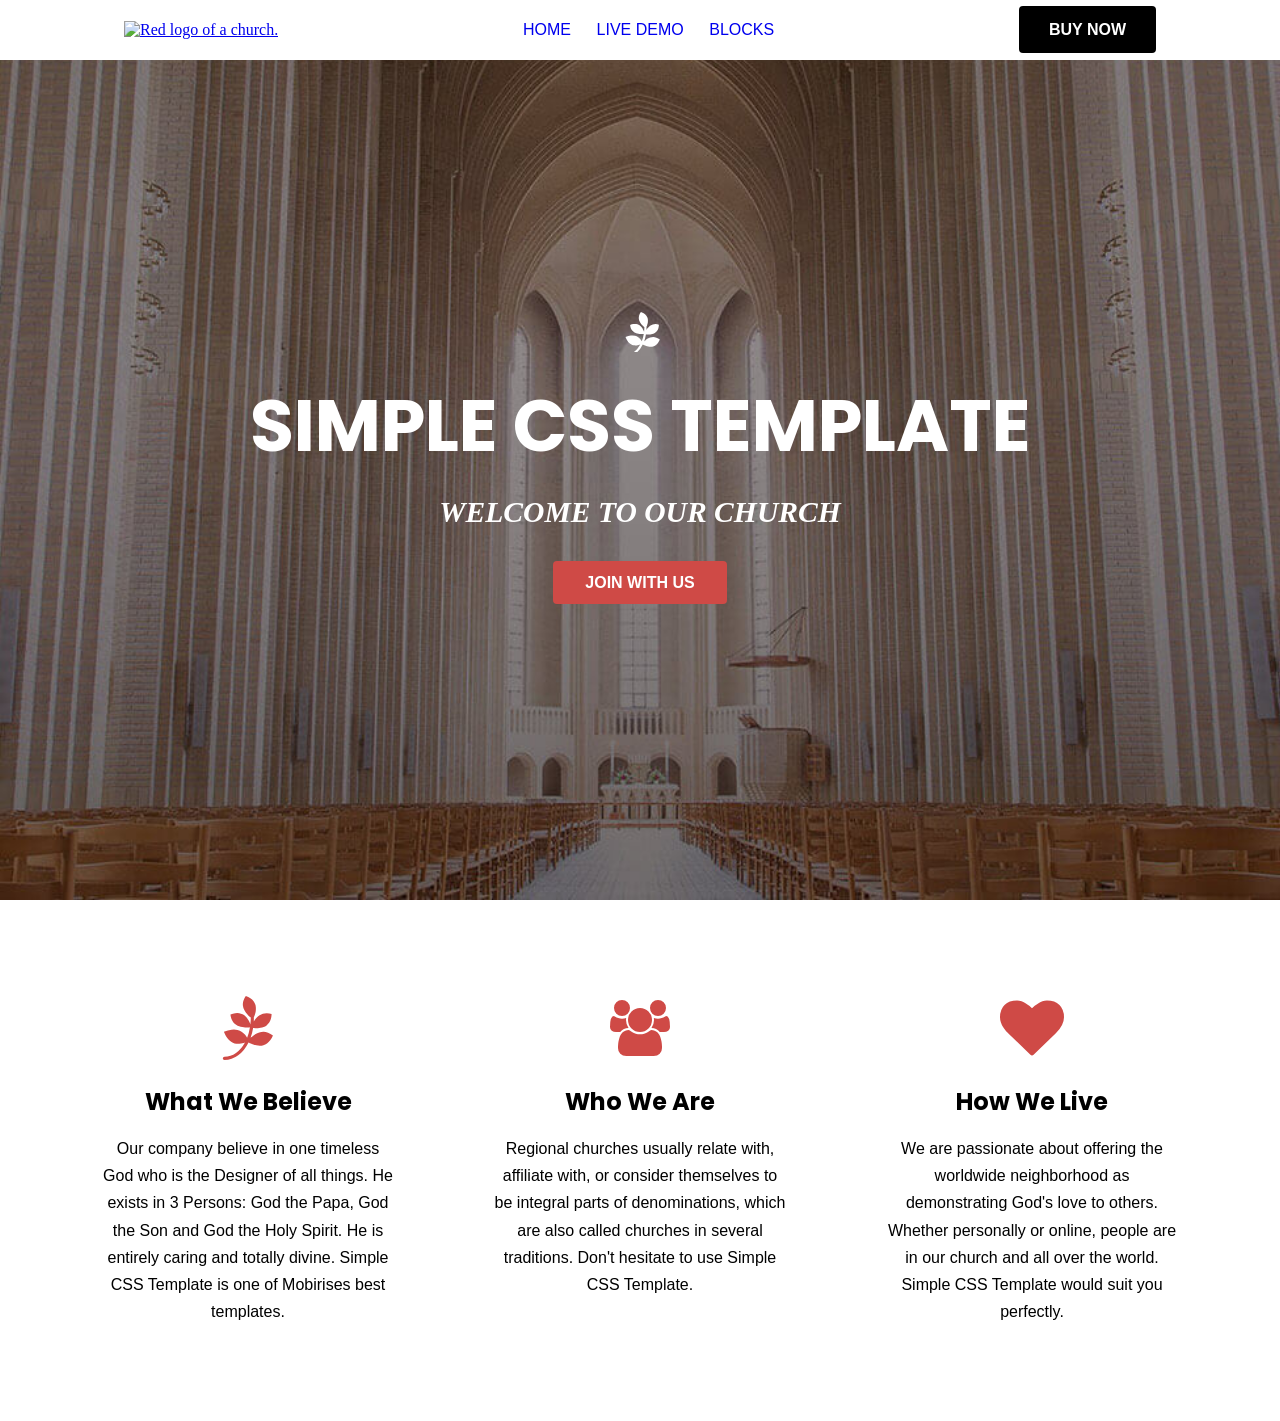
==== index.html @ 2fdd4c55 "Changed About section responsiveness" ====
<!DOCTYPE html>
<html lang="en">

<head>
    <meta charset="UTF-8">
    <meta name="viewport" content="width=device-width, initial-scale=1.0">
    <title>Simple CSS Church Template - Church AMP</title>
    <link rel="stylesheet" href="Church.css">
    <link
        href="https://fonts.googleapis.com/css2?family=Source+Sans+3:wght@400;600;700&family=Poppins:wght@400;500;600;700;800;900&display=swap"
        rel="stylesheet">
    <link
        href="https://fonts.googleapis.com/css2?family=Google+Sans+Flex:opsz,wght@6..144,1..1000&family=Poppins:ital,wght@0,100;0,200;0,300;0,400;0,500;0,600;0,700;0,800;0,900;1,100;1,200;1,300;1,400;1,500;1,600;1,700;1,800;1,900&display=swap"
        rel="stylesheet">
    <link
        href="https://fonts.googleapis.com/css2?family=Google+Sans+Flex:opsz,wght@6..144,1..1000&family=Poppins:ital,wght@0,100;0,200;0,300;0,400;0,500;0,600;0,700;0,800;0,900;1,100;1,200;1,300;1,400;1,500;1,600;1,700;1,800;1,900&family=Source+Sans+3:ital,wght@0,200..900;1,200..900&display=swap"
        rel="stylesheet">
</head>

<body>
    <header class="navbar">
        <nav class="nav">
            <div class="menu-container container">
                <a href="#">
                    <img src="./Assets/logo.png" alt="Red logo of a church." width="60">
                </a>
            </div>
            <ul>
                <li><a href="#">HOME</a></li>
                <li><a href="#">LIVE DEMO</a></li>
                <li><a href="#">BLOCKS</a></li>
            </ul>
            <div class="button">
                <a class="navbtn" href="#">Buy Now</a>
            </div>
        </nav>
    </header>

    <main>
        <!-- This is the hero section -->
         <section class="hero-section">
            <div class="hero">
                <svg class="church-icon" xmlns="http://www.w3.org/2000/svg" viewBox="0 0 1600 1600">
                    <path
                        d="M1594 1103q-32 80-76 138t-91 88.5-99 46.5-101.5 14.5-96.5-8.5-86.5-22-69.5-27.5-46-22.5l-17-10q-113 228-289.5 359.5t-384.5 132.5q-19 0-32-13t-13-32 13-31.5 32-12.5q173-1 322.5-107.5t251.5-294.5q-36 14-72 23t-83 13-91-2.5-93-28.5-92-59-84.5-100-74.5-146q114-47 214-57t167.5 7.5 124.5 56.5 88.5 77 56.5 82q53-131 79-291-7 1-18 2.5t-46.5 2.5-69.5-.5-81.5-10-88.5-23-84-42.5-75-65-54.5-94.5-28.5-127.5q70-28 133.5-36.5t112.5 1 92 30 73.5 50 56 61 42 63 27.5 56 16 39.5l4 16q12-122 12-195-8-6-21.5-16t-49-44.5-63.5-71.5-54-93-33-112.5 12-127 70-138.5q73 25 127.5 61.5t84.5 76.5 48 85 20.5 89-.5 85.5-13 76.5-19 62-17 42l-7 15q1 4 1 50t-1 72q3-7 10-18.5t30.5-43 50.5-58 71-55.5 91.5-44.5 112-14.5 132.5 24q-2 78-21.5 141.5t-50 104.5-69.5 71.5-81.5 45.5-84.5 24-80 9.5-67.5-1-46.5-4.5l-17-3q-23 147-73 283 6-7 18-18.5t49.5-41 77.5-52.5 99.5-42 117.5-20 129 23.5 137 77.5z">
                    </path>
                </svg>

                <h1>SIMPLE CSS TEMPLATE</h1>
                <h2><i>WELCOME TO OUR CHURCH</i></h2>

                <div class="button">
                    <a class="herobtn" href="#">JOIN WITH US</a>
                </div>
            </div>
        </section> 
        <!-- This is the end of the hero section -->
         
        <!-- This is the about section -->
         <section class="about-section">
            <div class="about">
                <div class="card-box">
                    <div class="iconfont-wrapper">
                        <span class="amp-iconfont fa fa-heart">
                            <svg width="100%" height="100%" viewBox="0 0 1792 1792" xmlns="http://www.w3.org/2000/svg"
                                fill="currentColor">
                                <path
                                    d="M1594 1103q-32 80-76 138t-91 88.5-99 46.5-101.5 14.5-96.5-8.5-86.5-22-69.5-27.5-46-22.5l-17-10q-113 228-289.5 359.5t-384.5 132.5q-19 0-32-13t-13-32 13-31.5 32-12.5q173-1 322.5-107.5t251.5-294.5q-36 14-72 23t-83 13-91-2.5-93-28.5-92-59-84.5-100-74.5-146q114-47 214-57t167.5 7.5 124.5 56.5 88.5 77 56.5 82q53-131 79-291-7 1-18 2.5t-46.5 2.5-69.5-.5-81.5-10-88.5-23-84-42.5-75-65-54.5-94.5-28.5-127.5q70-28 133.5-36.5t112.5 1 92 30 73.5 50 56 61 42 63 27.5 56 16 39.5l4 16q12-122 12-195-8-6-21.5-16t-49-44.5-63.5-71.5-54-93-33-112.5 12-127 70-138.5q73 25 127.5 61.5t84.5 76.5 48 85 20.5 89-.5 85.5-13 76.5-19 62-17 42l-7 15q1 4 1 50t-1 72q3-7 10-18.5t30.5-43 50.5-58 71-55.5 91.5-44.5 112-14.5 132.5 24q-2 78-21.5 141.5t-50 104.5-69.5 71.5-81.5 45.5-84.5 24-80 9.5-67.5-1-46.5-4.5l-17-3q-23 147-73 283 6-7 18-18.5t49.5-41 77.5-52.5 99.5-42 117.5-20 129 23.5 137 77.5z">
                                </path>
                            </svg>
                        </span>
                    </div>
                    <h4 class="card-title custom-h3">What We Believe</h4>
                    <p class="card-text mbr-pb-5 mbr-text mbr-fonts-style display-7">Our company believe in one timeless
                        God who is the Designer of all things. He exists in 3 Persons: God the Papa, God the Son and God
                        the Holy Spirit. He is entirely caring and totally divine. Simple CSS Template is one of
                        Mobirises best templates.</p>
                </div>

                <div class="card mbr-col-sm-12 tbl-row align-center">
                    <div class="card-wrapper mbr-flex">
                        <div class="card-box">
                            <div class="iconfont-wrapper">
                                <span class="amp-iconfont fa fa-group"><svg width="100%" height="100%"
                                        viewBox="0 0 2048 1792" xmlns="http://www.w3.org/2000/svg" fill="currentColor">
                                        <path
                                            d="M657 896q-162 5-265 128h-134q-82 0-138-40.5t-56-118.5q0-353 124-353 6 0 43.5 21t97.5 42.5 119 21.5q67 0 133-23-5 37-5 66 0 139 81 256zm1071 637q0 120-73 189.5t-194 69.5h-874q-121 0-194-69.5t-73-189.5q0-53 3.5-103.5t14-109 26.5-108.5 43-97.5 62-81 85.5-53.5 111.5-20q10 0 43 21.5t73 48 107 48 135 21.5 135-21.5 107-48 73-48 43-21.5q61 0 111.5 20t85.5 53.5 62 81 43 97.5 26.5 108.5 14 109 3.5 103.5zm-1024-1277q0 106-75 181t-181 75-181-75-75-181 75-181 181-75 181 75 75 181zm704 384q0 159-112.5 271.5t-271.5 112.5-271.5-112.5-112.5-271.5 112.5-271.5 271.5-112.5 271.5 112.5 112.5 271.5zm576 225q0 78-56 118.5t-138 40.5h-134q-103-123-265-128 81-117 81-256 0-29-5-66 66 23 133 23 59 0 119-21.5t97.5-42.5 43.5-21q124 0 124 353zm-128-609q0 106-75 181t-181 75-181-75-75-181 75-181 181-75 181 75 75 181z">
                                        </path>
                                    </svg></span>
                            </div>
                            <h4 class="card-title custom-h3">Who We Are</h4>
                            <p class="card-text mbr-pb-5 mbr-text mbr-fonts-style display-7">Regional churches usually
                                relate with, affiliate with, or consider themselves to be integral parts of
                                denominations, which are also called churches in several traditions. Don't hesitate to
                                use Simple CSS Template.</p>
                        </div>
                    </div>
                </div>

                <div class="mbr-col-sm-12 mbr-col-md-6 mbr-col-lg-4">
                    <div class="card mbr-col-sm-12 tbl-row align-center">
                        <div class="card-wrapper mbr-flex">
                            <div class="card-box">
                                <div class="iconfont-wrapper">
                                    <span class="amp-iconfont fa fa-heart"><svg width="100%" height="100%"
                                            viewBox="0 0 1792 1792" xmlns="http://www.w3.org/2000/svg"
                                            fill="currentColor">
                                            <path
                                                d="M896 1664q-26 0-44-18l-624-602q-10-8-27.5-26t-55.5-65.5-68-97.5-53.5-121-23.5-138q0-220 127-344t351-124q62 0 126.5 21.5t120 58 95.5 68.5 76 68q36-36 76-68t95.5-68.5 120-58 126.5-21.5q224 0 351 124t127 344q0 221-229 450l-623 600q-18 18-44 18z">
                                            </path>
                                        </svg></span>
                                </div>
                                <h4 class="card-title custom-h3">How We Live</h4>
                                <p class="card-text mbr-pb-5 mbr-text mbr-fonts-style display-7">We are passionate about
                                    offering the worldwide neighborhood as demonstrating God's love to others. Whether
                                    personally or online, people are in our church and all over the world. Simple CSS
                                    Template would suit you perfectly.</p>
                            </div>
                        </div>
                    </div>
                </div>
            </div>
        </section> 
        <!-- This is the end of the hero section -->
        <!-- This is the welcome section -->
        <!-- <section class="welcome-section">
            <div class="welcome-start">
                <p class="welcome-content">
                    Monday, 10:00 Am - Friday, 10:00 Am
                </p>
                <h1>Welcome to our church</h1>
            </div>
            <div class="welcome-icon">
                <div>
                    <p class="welcome-content">
                        St. Paul Church
                    </p>

                    <p class="welcome-content">
                        510 102th Ave. NE, Bellevue, WA 68005
                    </p>
                </div>
            </div>
            <div>
                <button class="welcomebtn">READ MORE</button>
            </div>
        </section>
        <section class="welcome-section-2">
            <div class="welcome-white-section">
                <div class="white-section">
                    <h4>Welcome to our church</h4>
                    <div class="white-section-text">
                        <p class="white-section-p-1">
                            <span class="white-section-calendar">
                                <svg width="20px" height="100%" viewBox="0 0 1792 1792"
                                    xmlns="http://www.w3.org/2000/svg" fill="currentColor">
                                    <path
                                        d="M192 1664h288v-288h-288v288zm352 0h320v-288h-320v288zm-352-352h288v-320h-288v320zm352 0h320v-320h-320v320zm-352-384h288v-288h-288v288zm736 736h320v-288h-320v288zm-384-736h320v-288h-320v288zm768 736h288v-288h-288v288zm-384-352h320v-320h-320v320zm-352-864v-288q0-13-9.5-22.5t-22.5-9.5h-64q-13 0-22.5 9.5t-9.5 22.5v288q0 13 9.5 22.5t22.5 9.5h64q13 0 22.5-9.5t9.5-22.5zm736 864h288v-320h-288v320zm-384-384h320v-288h-320v288zm384 0h288v-288h-288v288zm32-480v-288q0-13-9.5-22.5t-22.5-9.5h-64q-13 0-22.5 9.5t-9.5 22.5v288q0 13 9.5 22.5t22.5 9.5h64q13 0 22.5-9.5t9.5-22.5zm384-64v1280q0 52-38 90t-90 38h-1408q-52 0-90-38t-38-90v-1280q0-52 38-90t90-38h128v-96q0-66 47-113t113-47h64q66 0 113 47t47 113v96h384v-96q0-66 47-113t113-47h64q66 0 113 47t47 113v96h128q52 0 90 38t38 90z">
                                    </path>
                                </svg>
                            </span>
                            Monday, 10:00 Am - Friday, 10:00 Am
                        </p>
                        <p class="white-section-p-2">
                            <span class="white-section-mp-marker">
                                <svg width="20px" height="100%" viewBox="0 0 1792 1792"
                                    xmlns="http://www.w3.org/2000/svg" fill="currentColor">
                                    <path
                                        d="M1152 640q0-106-75-181t-181-75-181 75-75 181 75 181 181 75 181-75 75-181zm256 0q0 109-33 179l-364 774q-16 33-47.5 52t-67.5 19-67.5-19-46.5-52l-365-774q-33-70-33-179 0-212 150-362t362-150 362 150 150 362z">
                                    </path>
                                </svg>
                            </span>
                            St. Paul Church
                        </p>
                        <p class="white-section-p-3">
                            <span class="white-section-location-arrow">
                                <svg width="20px" height="100%" viewBox="0 0 1792 1792"
                                    xmlns="http://www.w3.org/2000/svg" fill="currentColor">
                                    <path
                                        d="M1593 349l-640 1280q-17 35-57 35-5 0-15-2-22-5-35.5-22.5t-13.5-39.5v-576h-576q-22 0-39.5-13.5t-22.5-35.5 4-42 29-30l1280-640q13-7 29-7 27 0 45 19 15 14 18.5 34.5t-6.5 39.5z">
                                    </path>
                                </svg>
                            </span>
                            510 102th Ave. NE, Bellevue, WA 68005
                        </p>
                    </div>
                </div>
            </div>
            <div class="welcome-red-section">
                <div class="red-section">
                    <div class="red-item-wrap">
                        <span class="red-count-num">-2444</span>
                        <span class="red-count-text">Days</span>
                    </div>
                    <div class="red-item-wrap">
                        <span class="red-count-num">-12</span>
                        <span class="red-count-text">Hours</span>
                    </div>
                    <div class="red-item-wrap">
                        <span class="red-count-num">-14</span>
                        <span class="red-count-text">Minutes</span>
                    </div>
                    <div class="red-item-wrap">
                        <span class="red-count-num">-23</span>
                        <span class="red-count-text">Seconds</span>
                    </div>
                </div>
            </div>
        </section> -->
        <!-- This is the end of the welcome section -->
        <!-- This is the event section -->
        <!-- <section class="Our-Events-Section">
            <div class="Our-Events-Title">
                <h3>OUR EVENTS</h3>
            </div>
            <div class="Our-Events">
                <div class="events-card">
                    <img src="./Assets/Church 6.jpg" alt="Church Candle Photo" width="347" height="234">
                    <h2>Morning Gathering</h2>
                    <div>
                        <p class="calendar-p">
                            <span class="calendar">
                                <svg width="33%" height="100%" viewBox="0 0 1664 1792" fill="currentColor">
                                    <path
                                        d="M192 1664h288v-288h-288v288zm352 0h320v-288h-320v288zm-352-352h288v-320h-288v320zm352 0h320v-320h-320v320zm-352-384h288v-288h-288v288zm736 736h320v-288h-320v288zm-384-736h320v-288h-320v288zm768 736h288v-288h-288v288zm-384-352h320v-320h-320v320zm-352-864v-288q0-13-9.5-22.5t-22.5-9.5h-64q-13 0-22.5 9.5t-9.5 22.5v288q0 13 9.5 22.5t22.5 9.5h64q13 0 22.5-9.5t9.5-22.5zm736 864h288v-320h-288v320zm-384-384h320v-288h-320v288zm384 0h288v-288h-288v288zm32-480v-288q0-13-9.5-22.5t-22.5-9.5h-64q-13 0-22.5 9.5t-9.5 22.5v288q0 13 9.5 22.5t22.5 9.5h64q13 0 22.5-9.5t9.5-22.5zm384-64v1280q0 52-38 90t-90 38h-1408q-52 0-90-38t-38-90v-1280q0-52 38-90t90-38h128v-96q0-66 47-113t113-47h64q66 0 113 47t47 113v96h384v-96q0-66 47-113t113-47h64q66 0 113 47t47 113v96h128q52 0 90 38t38 90z">
                                    </path>
                                </svg>
                            </span>
                            Monday, 10:00 Am - Friday, 10:00 Am
                        </p>
                    </div>
                    <div>
                        <p class="marker-p">
                            <span class="marker">
                                <svg width="33%" height="100%" viewBox="0 0 1408 1792" fill="currentColor">
                                    <path
                                        d="M1152 640q0-106-75-181t-181-75-181 75-75 181 75 181 181 75 181-75 75-181zm256 0q0 109-33 179l-364 774q-16 33-47.5 52t-67.5 19-67.5-19-46.5-52l-365-774q-33-70-33-179 0-212 150-362t362-150 362 150 150 362z">
                                    </path>
                                </svg>
                            </span>
                            St. Paul Church
                        </p>
                    </div>
                    <p class="location-p">
                        <span class="location-arrow">
                            <svg width="33%" height="100%" viewBox="0 0 1408 1792" fill="currentColor">
                                <path
                                    d="M1593 349l-640 1280q-17 35-57 35-5 0-15-2-22-5-35.5-22.5t-13.5-39.5v-576h-576q-22 0-39.5-13.5t-22.5-35.5 4-42 29-30l1280-640q13-7 29-7 27 0 45 19 15 14 18.5 34.5t-6.5 39.5z">
                                </path>
                            </svg>
                        </span>
                        510 102th Ave. NE, Bellevue, WA 68005
                    </p>
                    <p class="Events-p">
                        As is the background of the church, we fulfill with each other corporately in order to
                        enhance and also encourage each other. Redeemer on a regular basis meets as a church
                        family members on Sunday mornings to celebrate who Jesus is and also what He has done
                        (and also remains to do) for us. Do you like Simple CSS Template?
                    </p>
                </div>
                <div class="events-card">
                    <img src="./Assets/Chruch 7.jpg" alt="Church Event Photo" width="347" height="234">
                    <h2>Spirit and Truth</h2>
                    <div>
                        <div>
                            <p class="calendar-p">
                                <span class="calendar">
                                    <svg width="33%" height="100%" viewBox="0 0 1664 1792" fill="currentColor">
                                        <path
                                            d="M192 1664h288v-288h-288v288zm352 0h320v-288h-320v288zm-352-352h288v-320h-288v320zm352 0h320v-320h-320v320zm-352-384h288v-288h-288v288zm736 736h320v-288h-320v288zm-384-736h320v-288h-320v288zm768 736h288v-288h-288v288zm-384-352h320v-320h-320v320zm-352-864v-288q0-13-9.5-22.5t-22.5-9.5h-64q-13 0-22.5 9.5t-9.5 22.5v288q0 13 9.5 22.5t22.5 9.5h64q13 0 22.5-9.5t9.5-22.5zm736 864h288v-320h-288v320zm-384-384h320v-288h-320v288zm384 0h288v-288h-288v288zm32-480v-288q0-13-9.5-22.5t-22.5-9.5h-64q-13 0-22.5 9.5t-9.5 22.5v288q0 13 9.5 22.5t22.5 9.5h64q13 0 22.5-9.5t9.5-22.5zm384-64v1280q0 52-38 90t-90 38h-1408q-52 0-90-38t-38-90v-1280q0-52 38-90t90-38h128v-96q0-66 47-113t113-47h64q66 0 113 47t47 113v96h384v-96q0-66 47-113t113-47h64q66 0 113 47t47 113v96h128q52 0 90 38t38 90z">
                                        </path>
                                    </svg>
                                </span>
                                Monday, 10:00 Am - Friday, 10:00 Am
                            </p>
                        </div>
                    </div>
                    <div>
                        <p class="marker-p">
                            <span class="marker">
                                <svg width="33%" height="100%" viewBox="0 0 1408 1792" fill="currentColor">
                                    <path
                                        d="M1152 640q0-106-75-181t-181-75-181 75-75 181 75 181 181 75 181-75 75-181zm256 0q0 109-33 179l-364 774q-16 33-47.5 52t-67.5 19-67.5-19-46.5-52l-365-774q-33-70-33-179 0-212 150-362t362-150 362 150 150 362z">
                                    </path>
                                </svg>
                            </span>
                            St. Paul Church
                        </p>
                    </div>
                    <div>
                        <p class="location-p">
                            <span class="location-arrow">
                                <svg width="33%" height="100%" viewBox="0 0 1408 1792" fill="currentColor">
                                    <path
                                        d="M1593 349l-640 1280q-17 35-57 35-5 0-15-2-22-5-35.5-22.5t-13.5-39.5v-576h-576q-22 0-39.5-13.5t-22.5-35.5 4-42 29-30l1280-640q13-7 29-7 27 0 45 19 15 14 18.5 34.5t-6.5 39.5z">
                                    </path>
                                </svg>
                            </span>
                            510 102th Ave. NE, Bellevue, WA 68005
                        </p>
                    </div>
                    <p class="Events-p">
                        Spirit & Fact Fellowship International encourages the advancement of Church Associations
                        in every country throughout the world. All organizations attach to STF on the basis of
                        sharing the very same vision, Building An Enduring Work of Fact, along with having the
                        very same function, worths, beliefs and methods. Would you like to use Simple CSS
                        Template?
                    </p>
                </div>
                <div class="events-card">
                    <img src="./Assets/Church 8.jpg" alt="Church Event Photo" width="347" height="234">
                    <h2>Sunday School</h2>
                    <p class="calendar-p">
                        <span class="calendar">
                            <svg width="33%" height="100%" viewBox="0 0 1664 1792" fill="currentColor">
                                <path
                                    d="M192 1664h288v-288h-288v288zm352 0h320v-288h-320v288zm-352-352h288v-320h-288v320zm352 0h320v-320h-320v320zm-352-384h288v-288h-288v288zm736 736h320v-288h-320v288zm-384-736h320v-288h-320v288zm768 736h288v-288h-288v288zm-384-352h320v-320h-320v320zm-352-864v-288q0-13-9.5-22.5t-22.5-9.5h-64q-13 0-22.5 9.5t-9.5 22.5v288q0 13 9.5 22.5t22.5 9.5h64q13 0 22.5-9.5t9.5-22.5zm736 864h288v-320h-288v320zm-384-384h320v-288h-320v288zm384 0h288v-288h-288v288zm32-480v-288q0-13-9.5-22.5t-22.5-9.5h-64q-13 0-22.5 9.5t-9.5 22.5v288q0 13 9.5 22.5t22.5 9.5h64q13 0 22.5-9.5t9.5-22.5zm384-64v1280q0 52-38 90t-90 38h-1408q-52 0-90-38t-38-90v-1280q0-52 38-90t90-38h128v-96q0-66 47-113t113-47h64q66 0 113 47t47 113v96h384v-96q0-66 47-113t113-47h64q66 0 113 47t47 113v96h128q52 0 90 38t38 90z">
                                </path>
                            </svg>
                        </span>
                        Monday, 10:00 Am - Friday, 10:00 Am
                    </p>
                    <div>
                        <p class="marker-p">
                            <span class="marker">
                                <svg width="33%" height="100%" viewBox="0 0 1408 1792" fill="currentColor">
                                    <path
                                        d="M1152 640q0-106-75-181t-181-75-181 75-75 181 75 181 181 75 181-75 75-181zm256 0q0 109-33 179l-364 774q-16 33-47.5 52t-67.5 19-67.5-19-46.5-52l-365-774q-33-70-33-179 0-212 150-362t362-150 362 150 150 362z">
                                    </path>
                                </svg>
                            </span>
                            St. Paul Church
                        </p>
                    </div>
                    <div>
                        <p class="location-p">
                            <span class="location-arrow">
                                <svg width="33%" height="100%" viewBox="0 0 1408 1792" fill="currentColor">
                                    <path
                                        d="M1593 349l-640 1280q-17 35-57 35-5 0-15-2-22-5-35.5-22.5t-13.5-39.5v-576h-576q-22 0-39.5-13.5t-22.5-35.5 4-42 29-30l1280-640q13-7 29-7 27 0 45 19 15 14 18.5 34.5t-6.5 39.5z">
                                    </path>
                                </svg>
                            </span>
                            510 102th Ave. NE, Bellevue, WA 68005
                        </p>
                    </div>
                    <p class="Events-p">
                        A 'Sunday college is a school, usually (but not always) Christian, which caters to
                        youngsters and also various other youngsters that would be dealing with weekdays. Sunday
                        schools were very first established in the 1780s in England to provide education and
                        learning to working kids. William King initially began a Sunday college in Dursley and
                        Gloucestershire. Simple CSS Template is one of Mobirise's best templates.
                    </p>
                </div>
            </div>
        </section> -->
        <!-- This is the end of the event section -->
        <!-- This is the start of lates news section -->
        <!-- <section class="Lates-News-Section">
            <div class="Lates-News-header">
                <h3>Lates News</h3>
                <h4>Serving & Sharing</h4>
            </div>
            <div class="Lates-News">
                <div class="Lates-card">
                    <img src="./Assets/Church 2.jpg" alt="Church Candle Photo" width="347" height="234">
                    <h2>26 November, 2018</h2>
                    <h3>The Kindness of Failure</h3>
                    <p class="Lates-p">
                        For lots of people, things we regret in life may be the big ones: either moral failings, job
                        possibilities missed on the way to success, or all those points that fall into the group of
                        "experiences we ought to have taken."
                    </p>
                </div>
                <div class="Lates-card">
                    <img src="./Assets/Church 3.jpg" alt="Church Event Photo" width="347" height="234">
                    <h2>27 November, 2018</h2>
                    <h3>How Do I Be a Missionary?</h3>
                    <p class="Lates-p">
                        The Missionary Church, in obedience to Jesus Christ his Lord, is devoted to being holy people of
                        God worldwide to building His Church by around the world evangelism, discipleship and
                        reproduction of expanding churches.
                    </p>
                </div>
                <div class="Lates-card">
                    <img src="./Assets/Church 4.jpg" alt="Church Event Photo" width="347" height="234">
                    <h2>30 November, 2018</h2>
                    <h3>The God Who Sees Us</h3>
                    <p class="Lates-p">
                        Everyone in the minutes of serious damage and fear always asks God for help. We tell Him our
                        dreams, fears, and desires. We do believe that he's looking at us, lives in our hearts and
                        supports us in difficult situations. Simple CSS Template contains all the necessary elements for
                        site creation.
                    </p>
                </div>
            </div>
        </section> -->
        <!-- This is the end of lates news section -->
        <!-- This is the goal section -->
        <!-- <section class="goal-section">
            <div class="goal">
                <h1>VALUES, VISION AND MISSION</h1>
                <h4>We believe it's important for our church to know what we value and understand the vision for
                    our future.</h4>
            </div>
            <div class="goal-container">
                <p>
                    Understanding why you're doing what you're doing (your objective), where you're attempting
                    to
                    go (your vision), along with just how you're probably to take care of it (your worths) are
                    the adhesive that holds a company with each other. It is a vital part to constructing your
                    tactical foundation and likewise creating a method. You safeguard these aspects while your
                    techniques and also purposes change as additionally flex with the marketplace.
                </p>
                <p>
                    Your goal, vision and well worths can appear abstract, heavy, along with completely fluffy
                    to
                    a lot of people, specifically those that are losing to move on with a real-world job. These
                    people don't want to hang back developing concerning people's needs along with wishes. Do
                    not permit being useful block of this important phase of building a strong structure of
                    consensus for your firm. If you do not take the time to explain in words goal. Which
                    elements of Simple CSS Template are the most useful for you?
                </p>
                <p>
                    With your planning team developed along with your timetable set, you prepare to relocate
                    right into developing, or evaluating (if you presently have these declarations), your goal,
                    vision and also worths. To efficiently move with this stage, do not perplex goal as also
                    vision. Objective is a statement concerning your core function, why you exist, and also is
                    finest specified in the here and now tense.Vision is a statement regarding your needed
                    state, where you mean to go.
                </p>
            </div>
        </section> -->

        <!-- <section class="Our-Faith-Section">
            <div class="Our-Faith">
                <h2>Our Faith</h2>
                <h4>Serving & Sharing</h4>
            </div>
            <div class="faith-container">
                <div class="faith-text">
                    <p>
                        At Belief Church, our company believe that there is only one Senior Pastor of the
                        church:
                        Jesus (1 Peter 5:4). Jesus has actually offered the function of under-shepherd to elders
                        that work as caring slaves to look for the well-being of local churchgoers.
                    </p>
                    <p>
                        Taking into account that, we are Jesus led, older shepherded, deacon/staff-served, and
                        also
                        congregationally accountable. In short, we pursue Jesus with each other as the Elders
                        cast
                        vision, work hand-in-hand with the staff as Deacons to achieve that vision, like the
                        congregation lives on goal while holding leadership accountable to the Scriptures. Don't
                        hesitate to use Simple CSS Template
                    </p>
                    <div class="faith-button">
                        <a class="faith-btn" href="#">Learn More</a>
                    </div>
                </div>
                <div class="faith-img">
                    <img src="./Assets/Church.jpg" alt="A simple church on grass" width="480px" height="365px">
                </div>
            </div>
        </section> -->
        <!-- This is the end of the faith section -->
        <!-- This is the start of our testimony section -->
        <!-- <section class="testimony-section">
            <div class="testimony">
                <div>
                    <p>
                        "
                        Prayer is the most important<br> thing you can do for the most<br> important people in
                        your
                        life.
                        "
                    </p>
                </div>

                <div class="person">
                    <p>
                        Real Story from Mary Clark
                    </p>
                </div>

                <div class="testimony-btn-container">
                    <a class="testimony-btn" href="#">READ MORE</a>
                </div>
            </div>
        </section> -->
        <!-- This is the end of the testimony section -->
        <!-- This is the start of the meet our pastors section -->
        <!-- <section class="meet-pastor-section">
            <div class="pastor-p">
                <h1>
                    MEET OUR PASTORS
                </h1>
            </div>
            <div class="pastor-section">
                <div class="pastor-img">
                    <img src="./Assets/face1.png" alt="">
                    <h2>Adrian Carey</h2>
                    <p>Lead Pastor</p>
                </div>
                <div class="pastor-img">
                    <img src="./Assets/face2.png" alt="">
                    <h2>John Wayne</h2>
                    <p>Pastor of Campuses</p>
                </div>
                <div class="pastor-img">
                    <img src="./Assets/face3.png" alt="">
                    <h2>Stephen Jenkin</h2>
                    <p>Pastor</p>
                </div>
                <div class="pastor-img">
                    <img src="./Assets/face4.png" alt="">
                    <h2>Brad Hanks</h2>
                    <p>Spiritual Growth Pastor</p>
                </div>
            </div>
        </section> -->
        <!-- This is the end of the meet our pastors section -->
        <!-- This is the start of the donate montly section -->
        <!-- <section class="donate-monthly-section">
            <div class="donate-monthly-h1">
                <h1>Donate Monthly</h1>
            </div>
            <div class="donate-monthly-p">
                <p>We Come to World for Serving & Sharing</p>
            </div>
            <div class="donate-div">
                <div class="donate-Student">
                    <h3>Student</h3>
                    <div class="donate-p">
                        <p>Church Theme Ideas</p>
                        <p>Church Layout</p>
                        <p>Best Church Themes</p>
                        <p>Religious Websites</p>
                    </div>
                    <div>
                        <p class="donate-sign-month">
                            <small>$</small>10<span class="donate-p-month">/month</span>
                        </p>
                    </div>
                    <div class="button">
                        <a class="donationbtn" href="#">Send Donation</a>
                    </div>
                </div>
                <div class="donate-Working-People">
                    <h3>Working People</h3>
                    <div class="donate-p">
                        <p>Church Template</p>
                        <p>Annual Church Themes</p>
                        <p>Free Church Website</p>
                        <p>Top Church Websites</p>
                    </div>
                    <div>
                        <p class="donate-sign-month">
                            <small>$</small>20<span class="donate-p-month">/month</span>
                        </p>
                    </div>
                    <div class="button">
                        <a class="donationbtn" href="#">Send Donation</a>
                    </div>
                </div>
                <div class="donate-Medium-Donator">
                    <h3>Medium Donator</h3>
                    <div class="donate-p">
                        <p>Religious Website Templates</p>
                        <p>Church Web Templates</p>
                        <p>Best Church Website</p>
                        <p>Christian Church Website</p>
                    </div>
                    <div>
                        <p class="donate-sign-month">
                            <small>$</small>50<span class="donate-p-month">/month</span>
                        </p>
                    </div>
                    <div class="button">
                        <a class="donationbtn" href="#">Send Donation</a>
                    </div>
                </div>
                <div class="donate-Business">
                    <h3>Business</h3>
                    <div class="donate-p">
                        <p>Awesome Church Websites</p>
                        <p>Best Catholic Church Websites</p>
                        <p>Best Small Church Websites</p>
                        <p>Religious Templates</p>
                    </div>
                    <div>
                        <p class="donate-sign-month">
                            <small>$</small>125<span class="donate-p-month">/month</span>
                        </p>
                    </div>
                    <div class="button">
                        <a class="donationbtn" href="#">Send Donation</a>
                    </div>
                </div>
            </div>
        </section> -->
        <!-- This is the end of the donate monthly section -->
        <!-- This is the start of the map section -->
        <!-- <section class="map">
            <iframe
                src="https://www.google.com/maps/embed?pb=!1m18!1m12!1m3!1d3022.6126065068943!2d-73.98833832513311!3d40.748549035379085!2m3!1f0!2f0!3f0!3m2!1i1024!2i768!4f13.1!3m3!1m2!1s0x89c259a9aeb1c6b5%3A0x35b1cfbc89a6097f!2sEmpire%20State%20Building%2C%20350%205th%20Ave%2C%20New%20York%2C%20NY%2010118%2C%20USA!5e0!3m2!1sen!2sng!4v1788713337002!5m2!1sen!2sng"
                width="100%" height="450" style="border:0;" allowfullscreen="" loading="lazy"
                referrerpolicy="strict-origin-when-cross-origin"></iframe>
        </section> -->
    </main>
    <!-- This is the end of the map section -->
    <!-- This is the start of the footer -->
    <!-- <footer class="footer"> -->
        <!-- This is the start of the footer logo -->
        <!-- <div class="footer-logo">
            <img src="./Assets/footer-logo.png" alt="Church Cross">
        </div> -->
        <!-- This is the end of the footer logo -->
        <!-- This is the start of the footer contact section -->
        <!-- <div class="footer-contact-us">
            <h3>Contact Us</h3>
            <div class="contact-us-links">
                <p>
                    <span class="contact-us-icon">
                        <svg width="20px" height="20px" viewBox="0 0 1792 1792" xmlns="http://www.w3.org/2000/svg"
                            fill="currentColor">
                            <path
                                d="M1152 640q0-106-75-181t-181-75-181 75-75 181 75 181 181 75 181-75 75-181zm256 0q0 109-33 179l-364 774q-16 33-47.5 52t-67.5 19-67.5-19-46.5-52l-365-774q-33-70-33-179 0-212 150-362t362-150 362 150 150 362z">
                            </path>
                        </svg>
                    </span>
                    St. Paul Church
                </p>
                <p>
                    <span class="contact-us-icon">
                        <svg width="20px" height="20px" viewBox="0 0 1792 1792" xmlns="http://www.w3.org/2000/svg"
                            fill="currentColor">
                            <path
                                d="M1600 1240q0 27-10 70.5t-21 68.5q-21 50-122 106-94 51-186 51-27 0-53-3.5t-57.5-12.5-47-14.5-55.5-20.5-49-18q-98-35-175-83-127-79-264-216t-216-264q-48-77-83-175-3-9-18-49t-20.5-55.5-14.5-47-12.5-57.5-3.5-53q0-92 51-186 56-101 106-122 25-11 68.5-21t70.5-10q14 0 21 3 18 6 53 76 11 19 30 54t35 63.5 31 53.5q3 4 17.5 25t21.5 35.5 7 28.5q0 20-28.5 50t-62 55-62 53-28.5 46q0 9 5 22.5t8.5 20.5 14 24 11.5 19q76 137 174 235t235 174q2 1 19 11.5t24 14 20.5 8.5 22.5 5q18 0 46-28.5t53-62 55-62 50-28.5q14 0 28.5 7t35.5 21.5 25 17.5q25 15 53.5 31t63.5 35 54 30q70 35 76 53 3 7 3 21z">
                            </path>
                        </svg>
                    </span>
                    (123) 456-78910 - (321) 199-3265
                </p>
                <a href="#">
                    <span class="contact-us-icon">
                        <svg width="17px" height="20px" viewBox="0 0 1792 1792" xmlns="http://www.w3.org/2000/svg"
                            fill="currentColor">
                            <path
                                d="M1792 710v794q0 66-47 113t-113 47h-1472q-66 0-113-47t-47-113v-794q44 49 101 87 362 246 497 345 57 42 92.5 65.5t94.5 48 110 24.5h2q51 0 110-24.5t94.5-48 92.5-65.5q170-123 498-345 57-39 100-87zm0-294q0 79-49 151t-122 123q-376 261-468 325-10 7-42.5 30.5t-54 38-52 32.5-57.5 27-50 9h-2q-23 0-50-9t-57.5-27-52-32.5-54-38-42.5-30.5q-91-64-262-182.5t-205-142.5q-62-42-117-115.5t-55-136.5q0-78 41.5-130t118.5-52h1472q65 0 112.5 47t47.5 113z">
                            </path>
                        </svg>
                    </span>
                    info@example.com</a>
                <a href="#">
                    <span class="contact-us-icon">
                        <svg width="20px" height="20px" viewBox="0 0 1792 1792" xmlns="http://www.w3.org/2000/svg"
                            fill="currentColor">
                            <path
                                d="M896 128q209 0 385.5 103t279.5 279.5 103 385.5-103 385.5-279.5 279.5-385.5 103-385.5-103-279.5-279.5-103-385.5 103-385.5 279.5-279.5 385.5-103zm274 521q-2 1-9.5 9.5t-13.5 9.5q2 0 4.5-5t5-11 3.5-7q6-7 22-15 14-6 52-12 34-8 51 11-2-2 9.5-13t14.5-12q3-2 15-4.5t15-7.5l2-22q-12 1-17.5-7t-6.5-21q0 2-6 8 0-7-4.5-8t-11.5 1-9 1q-10-3-15-7.5t-8-16.5-4-15q-2-5-9.5-11t-9.5-10q-1-2-2.5-5.5t-3-6.5-4-5.5-5.5-2.5-7 5-7.5 10-4.5 5q-3-2-6-1.5t-4.5 1-4.5 3-5 3.5q-3 2-8.5 3t-8.5 2q15-5-1-11-10-4-16-3 9-4 7.5-12t-8.5-14h5q-1-4-8.5-8.5t-17.5-8.5-13-6q-8-5-34-9.5t-33-.5q-5 6-4.5 10.5t4 14 3.5 12.5q1 6-5.5 13t-6.5 12q0 7 14 15.5t10 21.5q-3 8-16 16t-16 12q-5 8-1.5 18.5t10.5 16.5q2 2 1.5 4t-3.5 4.5-5.5 4-6.5 3.5l-3 2q-11 5-20.5-6t-13.5-26q-7-25-16-30-23-8-29 1-5-13-41-26-25-9-58-4 6-1 0-15-7-15-19-12 3-6 4-17.5t1-13.5q3-13 12-23 1-1 7-8.5t9.5-13.5.5-6q35 4 50-11 5-5 11.5-17t10.5-17q9-6 14-5.5t14.5 5.5 14.5 5q14 1 15.5-11t-7.5-20q12 1 3-17-4-7-8-9-12-4-27 5-8 4 2 8-1-1-9.5 10.5t-16.5 17.5-16-5q-1-1-5.5-13.5t-9.5-13.5q-8 0-16 15 3-8-11-15t-24-8q19-12-8-27-7-4-20.5-5t-19.5 4q-5 7-5.5 11.5t5 8 10.5 5.5 11.5 4 8.5 3q14 10 8 14-2 1-8.5 3.5t-11.5 4.5-6 4q-3 4 0 14t-2 14q-5-5-9-17.5t-7-16.5q7 9-25 6l-10-1q-4 0-16 2t-20.5 1-13.5-8q-4-8 0-20 1-4 4-2-4-3-11-9.5t-10-8.5q-46 15-94 41 6 1 12-1 5-2 13-6.5t10-5.5q34-14 42-7l5-5q14 16 20 25-7-4-30-1-20 6-22 12 7 12 5 18-4-3-11.5-10t-14.5-11-15-5q-16 0-22 1-146 80-235 222 7 7 12 8 4 1 5 9t2.5 11 11.5-3q9 8 3 19 1-1 44 27 19 17 21 21 3 11-10 18-1-2-9-9t-9-4q-3 5 .5 18.5t10.5 12.5q-7 0-9.5 16t-2.5 35.5-1 23.5l2 1q-3 12 5.5 34.5t21.5 19.5q-13 3 20 43 6 8 8 9 3 2 12 7.5t15 10 10 10.5q4 5 10 22.5t14 23.5q-2 6 9.5 20t10.5 23q-1 0-2.5 1t-2.5 1q3 7 15.5 14t15.5 13q1 3 2 10t3 11 8 2q2-20-24-62-15-25-17-29-3-5-5.5-15.5t-4.5-14.5q2 0 6 1.5t8.5 3.5 7.5 4 2 3q-3 7 2 17.5t12 18.5 17 19 12 13q6 6 14 19.5t0 13.5q9 0 20 10.5t17 19.5q5 8 8 26t5 24q2 7 8.5 13.5t12.5 9.5l16 8 13 7q5 2 18.5 10.5t21.5 11.5q10 4 16 4t14.5-2.5 13.5-3.5q15-2 29 15t21 21q36 19 55 11-2 1 .5 7.5t8 15.5 9 14.5 5.5 8.5q5 6 18 15t18 15q6-4 7-9-3 8 7 20t18 10q14-3 14-32-31 15-49-18 0-1-2.5-5.5t-4-8.5-2.5-8.5 0-7.5 5-3q9 0 10-3.5t-2-12.5-4-13q-1-8-11-20t-12-15q-5 9-16 8t-16-9q0 1-1.5 5.5t-1.5 6.5q-13 0-15-1 1-3 2.5-17.5t3.5-22.5q1-4 5.5-12t7.5-14.5 4-12.5-4.5-9.5-17.5-2.5q-19 1-26 20-1 3-3 10.5t-5 11.5-9 7q-7 3-24 2t-24-5q-13-8-22.5-29t-9.5-37q0-10 2.5-26.5t3-25-5.5-24.5q3-2 9-9.5t10-10.5q2-1 4.5-1.5t4.5 0 4-1.5 3-6q-1-1-4-3-3-3-4-3 7 3 28.5-1.5t27.5 1.5q15 11 22-2 0-1-2.5-9.5t-.5-13.5q5 27 29 9 3 3 15.5 5t17.5 5q3 2 7 5.5t5.5 4.5 5-.5 8.5-6.5q10 14 12 24 11 40 19 44 7 3 11 2t4.5-9.5 0-14-1.5-12.5l-1-8v-18l-1-8q-15-3-18.5-12t1.5-18.5 15-18.5q1-1 8-3.5t15.5-6.5 12.5-8q21-19 15-35 7 0 11-9-1 0-5-3t-7.5-5-4.5-2q9-5 2-16 5-3 7.5-11t7.5-10q9 12 21 2 8-8 1-16 5-7 20.5-10.5t18.5-9.5q7 2 8-2t1-12 3-12q4-5 15-9t13-5l17-11q3-4 0-4 18 2 31-11 10-11-6-20 3-6-3-9.5t-15-5.5q3-1 11.5-.5t10.5-1.5q15-10-7-16-17-5-43 12zm-163 877q206-36 351-189-3-3-12.5-4.5t-12.5-3.5q-18-7-24-8 1-7-2.5-13t-8-9-12.5-8-11-7q-2-2-7-6t-7-5.5-7.5-4.5-8.5-2-10 1l-3 1q-3 1-5.5 2.5t-5.5 3-4 3 0 2.5q-21-17-36-22-5-1-11-5.5t-10.5-7-10-1.5-11.5 7q-5 5-6 15t-2 13q-7-5 0-17.5t2-18.5q-3-6-10.5-4.5t-12 4.5-11.5 8.5-9 6.5-8.5 5.5-8.5 7.5q-3 4-6 12t-5 11q-2-4-11.5-6.5t-9.5-5.5q2 10 4 35t5 38q7 31-12 48-27 25-29 40-4 22 12 26 0 7-8 20.5t-7 21.5q0 6 2 16z">
                            </path>
                        </svg>
                    </span>
                    www.example.com</a>
            </div>
        </div> -->
        <!-- This is the end of the footer contact section -->
        <!-- This is the start of the footer useful links section -->
        <!-- <section>
            <div class="footer-useful-links">
                <h3>Useful Links</h3>
                <div class="useful-parent">
                    <div class="useful-links-links-row1">
                        <a href="#">
                            <span class="useful-links-links-icon">
                                <svg width="20px" height="20px" viewBox="0 0 1792 1792"
                                    xmlns="http://www.w3.org/2000/svg" fill="currentColor">
                                    <path
                                        d="M1171 960q0 13-10 23l-466 466q-10 10-23 10t-23-10l-50-50q-10-10-10-23t10-23l393-393-393-393q-10-10-10-23t10-23l50-50q10-10 23-10t23 10l466 466q10 10 10 23z">
                                    </path>
                                </svg>
                            </span>
                            Church Theme Ideas</a>
                        <a href="#">
                            <span class="useful-links-links-icon">
                                <svg width="20px" height="20px" viewBox="0 0 1792 1792"
                                    xmlns="http://www.w3.org/2000/svg" fill="currentColor">
                                    <path
                                        d="M1171 960q0 13-10 23l-466 466q-10 10-23 10t-23-10l-50-50q-10-10-10-23t10-23l393-393-393-393q-10-10-10-23t10-23l50-50q10-10 23-10t23 10l466 466q10 10 10 23z">
                                    </path>
                                </svg>
                            </span>
                            Church Layout</a>
                        <a href="#">
                            <span class="useful-links-links-icon">
                                <svg width="20px" height="20px" viewBox="0 0 1792 1792"
                                    xmlns="http://www.w3.org/2000/svg" fill="currentColor">
                                    <path
                                        d="M1171 960q0 13-10 23l-466 466q-10 10-23 10t-23-10l-50-50q-10-10-10-23t10-23l393-393-393-393q-10-10-10-23t10-23l50-50q10-10 23-10t23 10l466 466q10 10 10 23z">
                                    </path>
                                </svg>
                            </span>
                            Best Church Themes</a>
                        <a href="#">
                            <span class="useful-links-links-icon">
                                <svg width="20px" height="20px" viewBox="0 0 1792 1792"
                                    xmlns="http://www.w3.org/2000/svg" fill="currentColor">
                                    <path
                                        d="M1171 960q0 13-10 23l-466 466q-10 10-23 10t-23-10l-50-50q-10-10-10-23t10-23l393-393-393-393q-10-10-10-23t10-23l50-50q10-10 23-10t23 10l466 466q10 10 10 23z">
                                    </path>
                                </svg>
                            </span>
                            Religious Websites</a>
                    </div>
                    <div class="useful-links-links-row2">
                        <a href="#">
                            <span class="useful-links-links-icon">
                                <svg width="20px" height="20px" viewBox="0 0 1792 1792"
                                    xmlns="http://www.w3.org/2000/svg" fill="currentColor">
                                    <path
                                        d="M1171 960q0 13-10 23l-466 466q-10 10-23 10t-23-10l-50-50q-10-10-10-23t10-23l393-393-393-393q-10-10-10-23t10-23l50-50q10-10 23-10t23 10l466 466q10 10 10 23z">
                                    </path>
                                </svg>
                            </span>
                            Church Template</a>
                        <a href="#">
                            <span class="useful-links-links-icon">
                                <svg width="20px" height="20px" viewBox="0 0 1792 1792"
                                    xmlns="http://www.w3.org/2000/svg" fill="currentColor">
                                    <path
                                        d="M1171 960q0 13-10 23l-466 466q-10 10-23 10t-23-10l-50-50q-10-10-10-23t10-23l393-393-393-393q-10-10-10-23t10-23l50-50q10-10 23-10t23 10l466 466q10 10 10 23z">
                                    </path>
                                </svg>
                            </span>
                            Annual Church Themes</a>
                        <a href="#">
                            <span class="useful-links-links-icon">
                                <svg width="20px" height="20px" viewBox="0 0 1792 1792"
                                    xmlns="http://www.w3.org/2000/svg" fill="currentColor">
                                    <path
                                        d="M1171 960q0 13-10 23l-466 466q-10 10-23 10t-23-10l-50-50q-10-10-10-23t10-23l393-393-393-393q-10-10-10-23t10-23l50-50q10-10 23-10t23 10l466 466q10 10 10 23z">
                                    </path>
                                </svg>
                            </span>
                            Free Church Website</a>
                        <a href="#">
                            <span class="useful-links-links-icon">
                                <svg width="20px" height="20px" viewBox="0 0 1792 1792"
                                    xmlns="http://www.w3.org/2000/svg" fill="currentColor">
                                    <path
                                        d="M1171 960q0 13-10 23l-466 466q-10 10-23 10t-23-10l-50-50q-10-10-10-23t10-23l393-393-393-393q-10-10-10-23t10-23l50-50q10-10 23-10t23 10l466 466q10 10 10 23z">
                                    </path>
                                </svg>
                            </span>
                            Top Church Websites</a>
                    </div>
                </div>
            </div>
        </section> -->
        <!-- This is the end of the footer useful links section -->
    <!-- </footer> -->
    <!-- This is the end of the footer section -->
    <!-- This is the start of the footer copyright section -->
    <!-- <section class="footer-copyright-section">
        <span class="footer-copyright-text-1">© Copyright 2019 - </div>
            <div class="footer-copyright-text-2">Simple CSS Template </div>
            <div class="footer-copyright-text-3"> - All Rights Reserved </div>
    </section> -->
    <!-- This is the end of the footer copyright section -->
</body>

</html>
---- Church.css ----
* {
    padding: 0;
    margin: 0;
    box-sizing: border-box;
}

body {
    width: 100%;
    height: 100%;
}

.hero-section {
    background-image: url(./Assets/Church\ background.jpg);
    background-size: cover;
    background-position: center;
    min-height: 100vh;
    display: flex;
    justify-content: center;
    align-items: center;
    color: white;
    text-align: center;
}

.hero>h1 {
    font-size: 72px;
    font-weight: bold;
    font-family: "Poppins", sans-serif;
    margin-top: 1rem;
    margin-bottom: 1rem;
}

.hero>h2 {
    font-size: 29.6px;
    font-weight: bold;
    font-style: italic;
    margin-bottom: 1rem;
}

.navbar {
    display: flex;
    align-content: center;
}

nav {
    display: flex;
    align-items: center;
    justify-content: space-around;
    background-color: white;
    padding: 0.5rem;
    position: fixed;
    width: 100%;
}

nav img {
    width: 176px;
    height: 50px;
}

.navbtn {
    background-color: black;
    padding: 15px;
    padding-left: 30px;
    padding-right: 30px;
    border-radius: 4px;
    text-decoration: none;
    color: white;
    font-weight: 700;
    font-family: "Google Sans Flex", sans-serif;
    font-style: "source sans pro";
    text-transform: uppercase;
}

.navbar-buttons {
    display: flex;
    align-items: center;
}

.navbar-buttons .btn {
    display: inline-block;
    padding: 15px 30px;
    border-radius: 8px;
    text-decoration: none;
    font-family: "Source Sans Pro", sans-serif;
    font-weight: 700;
    color: rgb(204, 204, 204);
}

ul {
    display: flex;
    justify-content: space-around;
    list-style-type: none;
}

li a {
    text-decoration: none;
    margin: 0.8rem;
    display: flex;
    justify-content: space-evenly;
    font-family: "Google Sans Flex", sans-serif;
    align-items: center;
    flex-direction: column;
}

.church-icon {
    width: 40px;
    height: 40px;
    fill: white;
    margin-top: 1rem;
}

.herobtn {
    text-decoration: none;
    margin-top: 1rem;
    display: inline-block;
    background-color: rgb(207, 74, 70);
    padding: 0.8rem 2rem;
    border-radius: 4px;
    color: white;
    font-family: "Source Sans Pro", sans-serif;
    font-weight: 700;
}

/*......................................
 Media query for Navbar and heropage
 ................................... */

@media screen and (max-width: 768px) {
    nav {
        display: flex;
        display: none;
        flex-direction: column;
        align-items: center;
        justify-content: space-around;
        background-color: white;
        padding: 0.5rem;
        position: fixed;
        width: 100%;
    }

    ul {
        display: flex;
        flex-direction: column;
        justify-content: space-around;
        list-style-type: none;
        margin-bottom: 1rem;
    }

    .hero-section {
        background-image: url(./Assets/Church\ background.jpg);
        background-size: cover;
        background-position: center;
        min-height: 100vh;
        padding: 0px 30px;
        display: flex;
        justify-content: center;
        align-items: center;
        color: white;
        text-align: center;
    }

    .church-icon {
        width: 40px;
        height: 40px;
        fill: white;
        margin-top: 10rem;
    }

}


@media screen and (max-width: 425px) {
    .hero>h1 {
        display: flex;
        flex-direction: column;
        font-size: 50px;
    }

    .hero>h2 {
        display: flex;
        flex-direction: column;
        font-size: 25px;
    }

    .about-section>div {
        display: flex;
        flex-direction: column;
        justify-content: space-around;
        align-items: center;
        gap: 2rem;
        padding: 4rem 2rem;
        background-color: rgb(255, 255, 255);
        color: Black;
    }

}

/*......................................
 End of Media query for Navbar and heropage
 ................................... */
    .about-section > div {
        display: flex;
        justify-content: center;
        gap: 2rem;
        padding: 4rem 2rem;
        background-color: rgb(255, 255, 255);
        color: Black;
    }
/*......................................
 Media query for about-section
 ................................... */
@media screen and (max-width: 1076px) {
    .about-section > .about {
        display: flex;
        flex-wrap: wrap;
        gap: 2rem;
        padding: 4rem 2rem;
        background-color: rgb(255, 255, 255);
        color: Black;
    }
}

/*......................................
 End of  Media query for about-sectionge
 ................................... */
.card-box {
    max-width: 360px;
    padding: 2rem;
    text-align: center;
}

.iconfont-wrapper {
    width: 64px;
    height: 64px;
    margin: 0 auto 1.5rem;
    color: rgb(207, 74, 70);
}

.iconfont-wrapper svg {
    display: block;
}

.card-title {
    margin-bottom: 1rem;
    font-family: "Poppins", sans-serif;
    font-size: 1.5rem;
}

.card-text {
    line-height: 1.7;
    font-family: "Source Sans Pro", sans-serif;
}

.welcome-section {
    display: flex;
    background-color: rgb(207, 74, 70);
    color: white;
    padding: 50px;
    font-family: poppins sans-serif;
    justify-content: space-around;
    align-items: center;
}

.welcome-icon {
    border-left: 1px solid white;
    padding-left: 1rem;
}

.welcomebtn {
    border: 2px solid white;
    background-color: transparent;
    padding: 1rem 2rem;
    border-radius: 3px;
    color: white;
}

.welcomebtn:hover {
    background-color: white;
    color: red;
}

.welcome-section-2 {
    padding: 13.5rem 2rem;
    background-color: rgb(239, 239, 239);
    display: flex;
    gap: 32px;
}

.welcome-white-section {
    background-color: white;
    margin-left: 85px;
    width: 665px;
    height: 222px;
}

.white-section>h4 {
    font-size: 24px;
    font-weight: 600;
    font-family: "Google Sans Flex", sans-serif;
    padding-left: 50px;
    padding-top: 50px;
}

.white-section-text {
    padding-top: 10px;
}

.white-section-p-1,
.white-section-p-3 {
    color: rgb(136, 136, 136);
    font-size: 17.6px;
    font-weight: 400;
    padding-left: 47.5px;
}

.white-section-calendar,
.white-section-location-arrow,
.white-section-map-marker {
    color: rgb(207, 74, 70);
}

.white-section-p-2 {
    color: rgb(207, 74, 70);
    font-size: 17.6px;
    font-weight: 400;
    padding-left: 47.5px;
}

.welcome-red-section>div {
    background-color: rgb(207, 74, 70);
    color: white;
    width: 436px;
    height: 288px;
    padding-top: 80px;
    padding-left: 30px;
    font-weight: 400;
    font-family: "Google Sans Flex", sans-serif;
}

.red-item-wrap>span {
    display: flex;
    flex-direction: column;
}

.red-count-num {
    font-size: 40px;
}

.red-count-text {
    padding-left: 30px;
}

.Our-Events-Section {
    margin-top: 70px;
    padding-top: 10px;
}

.Our-Events-Title {
    display: flex;
    justify-content: center;
    color: rgb(51, 51, 51);
    font-family: Poppins;
    font-size: 35.2px;
    font-weight: 700;
}

.Our-Events-Section>.Our-Events {
    display: flex;
    align-items: left;
    justify-content: center;
}

.Our-Events>h2 {
    display: flex;
    flex-flow: column wrap;
}

.Events-p {
    margin-top: 15px;
}

.calendar,
.location-arrow {
    color: rgb(207, 74, 70);
    width: 33px;
}

.events-card>h2 {
    margin-top: 20px;
    margin-bottom: 20px;
}

.calendar-p,
.location-p {
    color: rgb(102, 108, 114);
}

.marker {
    color: rgb(207, 74, 70);
    width: 33px;
}

.marker-p {
    color: rgb(207, 74, 70)
}

.calendar>svg,
.marker>svg,
.location-arrow>svg {
    width: 15px;
}

.calendar,
.calendar-p,
.location-arrow,
.location-p,
.marker,
.marker-p {
    margin: 0px;
    margin-top: 0px;
    margin-bottom: 0px;
    padding: 0px;
}

.events-card {
    width: 27%;
    margin: 13px;
    line-height: 150%;
    font-family: Arial, Helvetica, sans-serif;
}

.Lates-News-Section>.Lates-News {
    display: flex;
    align-items: left;
    justify-content: center;
    padding: 45px;
}

.Lates-News-header>h3 {
    color: rgb(51, 51, 51);
    margin-top: 4rem;
    text-align: center;
    text-transform: uppercase;
    font-family: "Google Sans Flex", sans-serif;
    font-style: normal;
    font-size: 27px;
    font-weight: 700;
    padding-top: 50px;
}

.Lates-News-header>h4 {
    display: flex;
    color: rgb(136, 136, 136);
    justify-content: space-evenly;
    align-items: center;
    flex-direction: column;
    padding-top: 10px;
}


.Lates-card {
    width: 27%;
    margin: 13px;
    line-height: 150%;
    font-family: Arial, Helvetica, sans-serif;
}

.Lates-card>h2 {
    color: rgb(207, 74, 70);
    font-size: 18px;
    font-weight: 300;
    font-family: "Google Sans Flex", sans-serif;
}

.Lates-card>h3 {
    font-size: 24px;
    font-weight: 750;
    font-family: "Google Sans Flex", sans-serif;
}

.Lates-card>h3:hover {
    color: rgb(207, 74, 70);
    font-size: 24px;
    font-weight: 750;
    font-family: "Google Sans Flex", sans-serif;
}

.Lates-p {
    margin-top: 15px;
    font-size: 16px;
    font-weight: 400;
    letter-spacing: 0.5px;
}

.goal {
    text-align: center;
    justify-content: center;
    align-items: center;
    width: 100%;
}

.goal>h1 {
    color: rgb(51, 51, 51);
    font-family: "Google Sans Flex", sans-serif;
    font-weight: 700;
    margin-top: 1rem;
    padding-bottom: 20px;
}

.goal>h4 {
    color: rgb(136, 136, 136);
    font-size: 18px;
}

.goal-container {
    display: flex;
    justify-content: center;
    font-family: "Google Sans Flex", sans-serif;
    padding-top: 3rem;
    padding-bottom: 4rem;
}

.goal-container>p {
    width: 26%;
    font-size: 16px;
    font-weight: 350;
    letter-spacing: 0.5px;
    margin: 10px;
    margin-top: 10px;
    margin-bottom: 10px;
    color: black;
}

.Our-Faith-Section {
    display: flex;
    justify-content: space-evenly;
    font-family: "Google Sans Flex", sans-serif;
    align-items: center;
    flex-direction: column;
    padding-top: 37.5px;
    padding-bottom: 30px;
}

.faith-text {
    margin-right: 20px;
    font-weight: 350;
}

.faith-img {
    margin-left: 20px;
}

.faith-container {
    display: flex;
    justify-content: center;
    align-items: center;
    width: 100%;
    padding: 60px;
}

.faith-btn {
    text-decoration: none;
    display: inline-block;
    border: 2px solid rgb(207, 74, 70);
    border-radius: 2px;
    text-transform: uppercase;
    padding: 0.7rem 3rem;
    margin-top: 32.7px;
    font-size: 16px;
    font-weight: 400;
    color: rgb(207, 74, 70);
    background-color: transparent;
}

.faith-btn:hover {
    text-decoration: none;
    display: inline-block;
    border: 2px solid rgb(207, 74, 70);
    border-radius: 2px;
    text-transform: uppercase;
    padding: 0.7rem 3rem;
    margin-top: 32.7px;
    font-size: 16px;
    font-weight: 400;
    color: white;
    background-color: rgb(207, 74, 70);
}

.faith-text {
    width: 38rem;
    font-size: 17px;
    line-height: 150%;
}

.Our-Faith>h2 {
    display: flex;
    color: rgb(51, 51, 51);
    text-transform: uppercase;
    justify-content: space-evenly;
    align-items: center;
    flex-direction: column;
    padding-bottom: 15px;
}

.Our-Faith>h4 {
    display: flex;
    color: rgb(136, 136, 136);
    justify-content: space-evenly;
    align-items: center;
    flex-direction: column;
}

.Our-Faith>img {
    padding: 30px;
    width: auto;
}

.testimony-section {
    background-image: url(./Assets/Chruch\ 5.jpg);
    background-size: cover;
    background-position: center;
    height: 100vh;
    display: flex;
    justify-content: center;
    align-items: center;
    color: white;
    text-align: center;
}

.testimony {
    font-family: Poppins sans-serif;
    font-size: 72px;
    font-weight: 400;
    font-style: normal;
}

.person {
    font-size: 45px;
    margin-top: 40px;
    margin-bottom: 0px;
}

.testimony-btn {
    text-decoration: none;
    display: inline-block;
    border: 2px solid white;
    border-radius: 3px;
    text-transform: uppercase;
    padding: 0.8rem 1.7rem;
    font-size: 16px;
    font-weight: 400;
    color: white;
    background-color: transparent;
}

.testimony-btn:hover {
    color: rgb(207, 74, 70);
    background-color: transparent;
    border-color: rgb(207, 74, 70);
}

.pastor-p {
    display: flex;
    font-family: "Google Sans Flex", sans-serif;
    font-size: 20px;
    align-items: center;
    flex-direction: column;
    margin: 65px;
    color: rgb(51, 51, 51);
}

.pastor-section {
    display: flex;
    justify-content: space-around;
    align-items: center;
    text-align: center;
    font-family: "Google Sans Flex", sans-serif;
    font-weight: 500;
}

.pastor-img>img {
    width: 275px;
    padding: 1rem;
}

.pastor-img>p {
    text-align: center;
    color: rgb(207, 74, 70);
    padding-top: 20px;
    padding-bottom: 60px;
}

.donate-monthly-section {
    background-color: rgb(239, 239, 239);
    padding-bottom: 5.5rem;
}

.donate-monthly-h1 {
    padding-top: 70px;
    text-transform: uppercase;
    font-family: "Google Sans Flex", sans-serif;
    text-align: center;
    padding-bottom: 20px;
}

.donate-monthly-p {
    text-align: center;
    color: rgb(136, 136, 136);
    padding-bottom: 65px;
}

.donate-div {
    display: flex;
    justify-content: center;
    gap: 35px;
}

.donate-Student>h3 {
    background-color: rgb(41, 51, 58);
    font-family: "Google Sans Flex", sans-serif;
    color: white;
    text-align: center;
    font-size: 24px;
    padding-top: 30.4px;
    padding-right: 20.8px;
    padding-left: 20.8px;
    padding-bottom: 30.4px;
    width: 235px;
}

.donate-Student {
    background-color: white;
    text-align: center;
}

.donate-Working-People>h3 {
    background-color: rgb(167, 61, 58);
    font-family: "Google Sans Flex", sans-serif;
    color: white;
    text-align: center;
    font-size: 24px;
    padding-top: 30.4px;
    padding-right: 20.8px;
    padding-left: 20.8px;
    padding-bottom: 30.4px;
    width: 235px;
}

.donate-Working-People {
    background-color: white;
    text-align: center;
}

.donate-Medium-Donator>h3 {
    background-color: rgb(207, 74, 70);
    font-family: "Google Sans Flex", sans-serif;
    color: white;
    text-align: center;
    font-size: 24px;
    padding-top: 30.4px;
    padding-right: 20.8px;
    padding-left: 20.8px;
    padding-bottom: 30.4px;
    white-space: nowrap;
    width: 235px;
}

.donate-Medium-Donator {
    background-color: white;
    text-align: center;
}

.donate-Business>h3 {
    background-color: rgb(221, 96, 67);
    font-family: "Google Sans Flex", sans-serif;
    color: white;
    text-align: center;
    font-size: 24px;
    padding-top: 30.4px;
    padding-right: 20.8px;
    padding-left: 20.8px;
    padding-bottom: 30.4px;
    width: 235px;
}

.donate-Business {
    background-color: white;
    text-align: center;
}

.donate-p {
    display: flex;
    flex-direction: column;
    background-color: white;
    font-family: "Google Sans Flex", sans-serif;
    font-size: 16px;
    font-weight: 700px;
    text-align: center;
    gap: 18px;
    padding: 30px 0px;
}

.donate-price-container {
    display: flex;
}

.donate-sign-month,
.donate-num-month,
.donate-p-month {
    font-family: "Google Sans Flex", sans-serif;
}

.donate-sign-month {
    color: rgb(207, 74, 70);
    font-size: 40px;
    font-weight: 900;
    text-align: center;
}

small {
    padding-left: 0.4rem;
}

span .donate-num-month {
    color: rgb(207, 74, 70);
    font-size: 45px;
    font-weight: 800;
}

.donate-p-month {
    color: rgb(207, 74, 70);
    font-size: 15px;
    font-weight: 400;
}

.donationbtn {
    text-decoration: none;
    display: inline-block;
    border: 2px solid rgb(221, 221, 221);
    border-radius: 3px;
    text-transform: uppercase;
    font-family: "Google Sans Flex", sans-serif;
    padding: 0.8rem 1.7rem;
    font-size: 13px;
    font-weight: 700;
    color: black;
    background-color: transparent;
    margin-top: 1.5rem;
    margin-bottom: 2.5rem;
}

.donationbtn:hover {
    color: white;
    background-color: rgb(207, 74, 70);
    border-color: rgb(207, 74, 70);
}

.footer {
    background-color: rgb(27, 33, 37);
    padding-top: 4rem;
    padding-left: 4.5rem;
    display: flex;
    align-content: space-evenly;
}

.footer-contact-us>h3 {
    color: white;
    font-size: 24px;
    font-family: "Google Sans Flex", sans-serif;
    font-weight: 800;
    padding-left: 90px;
    padding-bottom: 2px;
}

.footer-useful-links>h3 {
    color: white;
    font-size: 24px;
    font-family: "Google Sans Flex", sans-serif;
    font-weight: 800;
    padding-left: 167px;
}

.contact-us-links {
    color: rgb(205, 205, 205);
    padding-top: 35px;
    padding-left: 90px;
    padding-bottom: 80px;
    font-size: 17.6px;
    display: flex;
    flex-direction: column;
    justify-content: center;
    gap: 13px;
}

.contact-us-icon {
    color: rgb(207, 74, 70);
}

.contact-us-links>a {
    color: rgb(205, 205, 205);
    text-decoration: none;
}

.contact-us-links>a:hover {
    color: rgb(207, 74, 70);
}

.useful-parent {
    display: flex;
}

.useful-links-links-icon {
    color: rgb(207, 74, 70);
}

.useful-parent>div {
    margin-top: 2rem;
}

.useful-links-links-row1 {
    padding-left: 110px;
}

.useful-links-links-row1>a,
.useful-links-links-row2>a {
    text-decoration: none;
    color: rgb(205, 205, 205);
    display: flex;
    line-height: normal;
    font-family: "Google Sans Flex", sans-serif;
    font-weight: 350;
    height: 5.6vh;
    padding-left: 50px;
}

.useful-links-links-row1>a:hover,
.useful-links-links-row2>a:hover {
    color: rgb(167, 61, 58);
}

.footer-copyright-section {
    background-color: rgb(23, 28, 31);
    padding: 35px;
    text-align: center;
}

.footer-copyright-text-1,
.footer-copyright-text-2,
.footer-copyright-text-3 {
    display: flex;
    justify-content: center;
    font-family: "Google Sans Flex", sans-serif;
    font-size: 15px;
    font-weight: 350;
    letter-spacing: 0.5px;
}

.footer-copyright-text-1 {
    color: white;
}

.footer-copyright-text-2 {
    color: rgb(207, 74, 70);
}

.footer-copyright-text-3 {
    color: white;
}
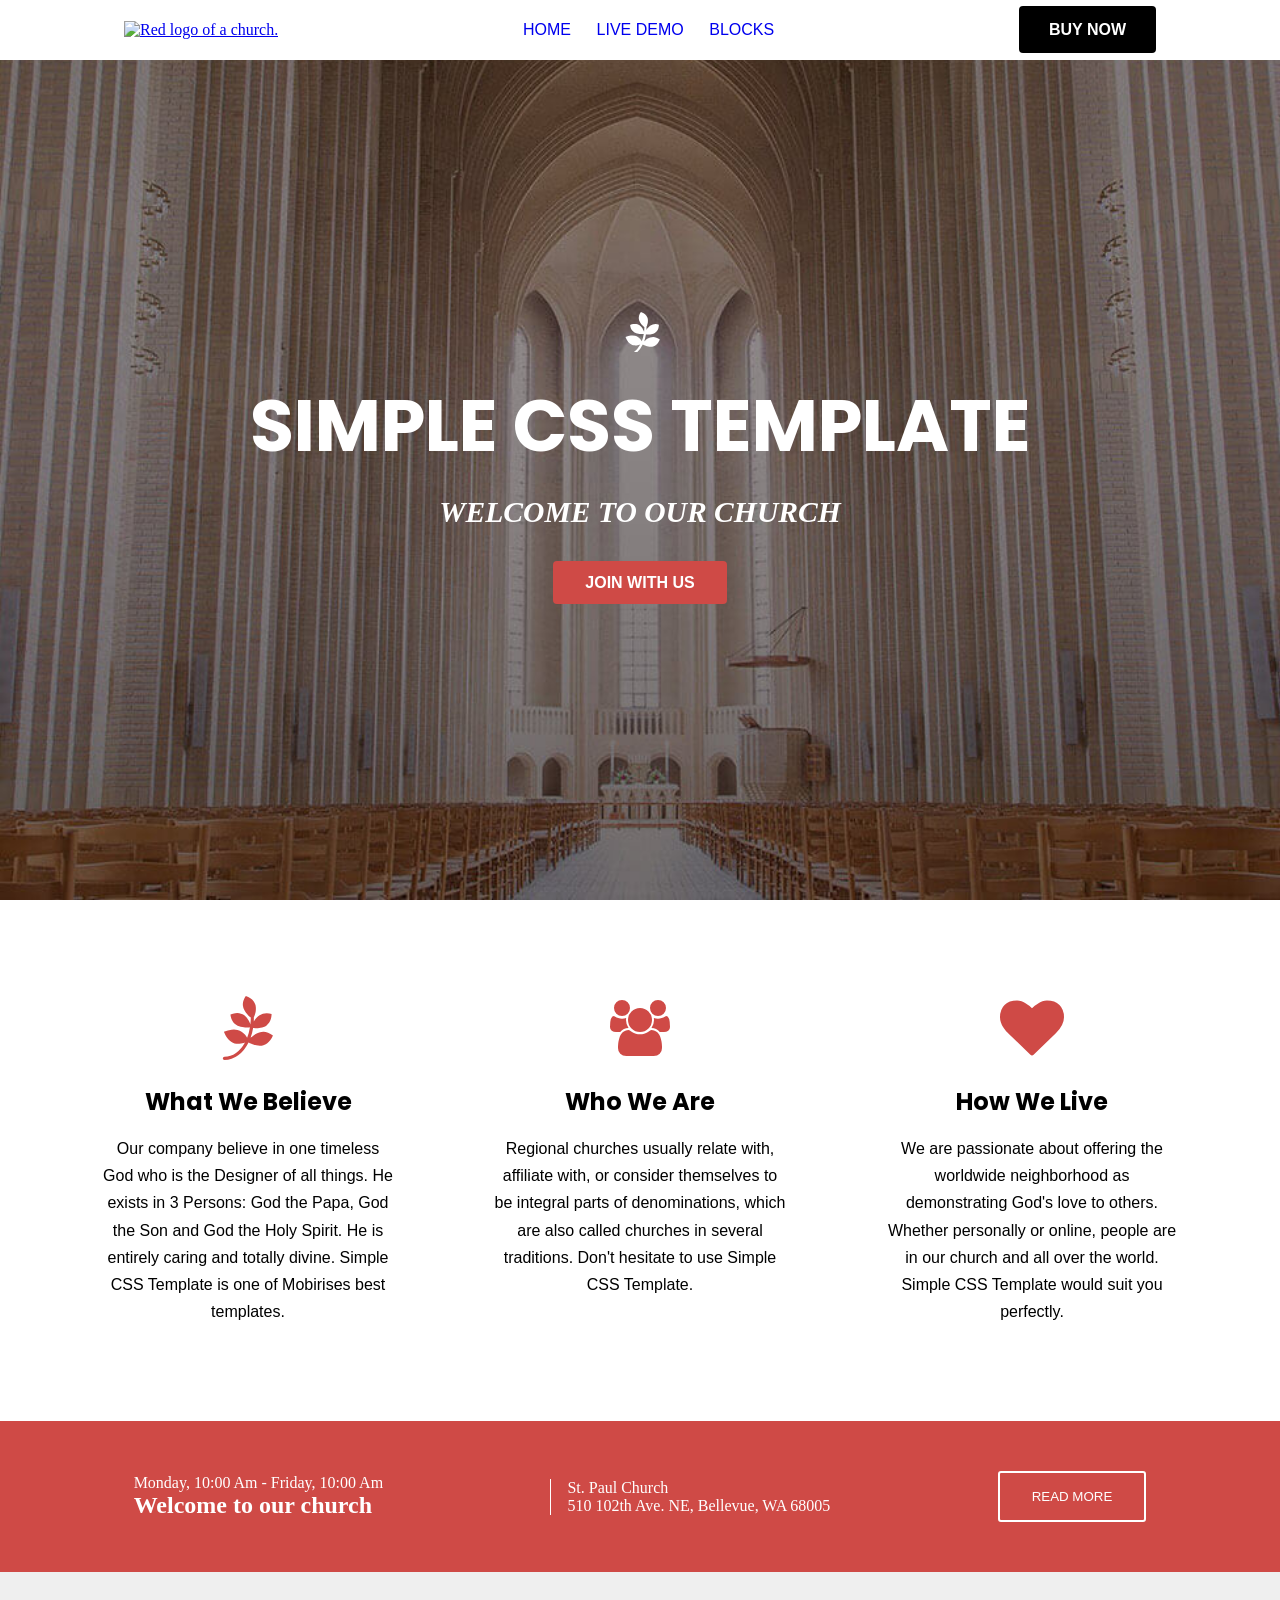
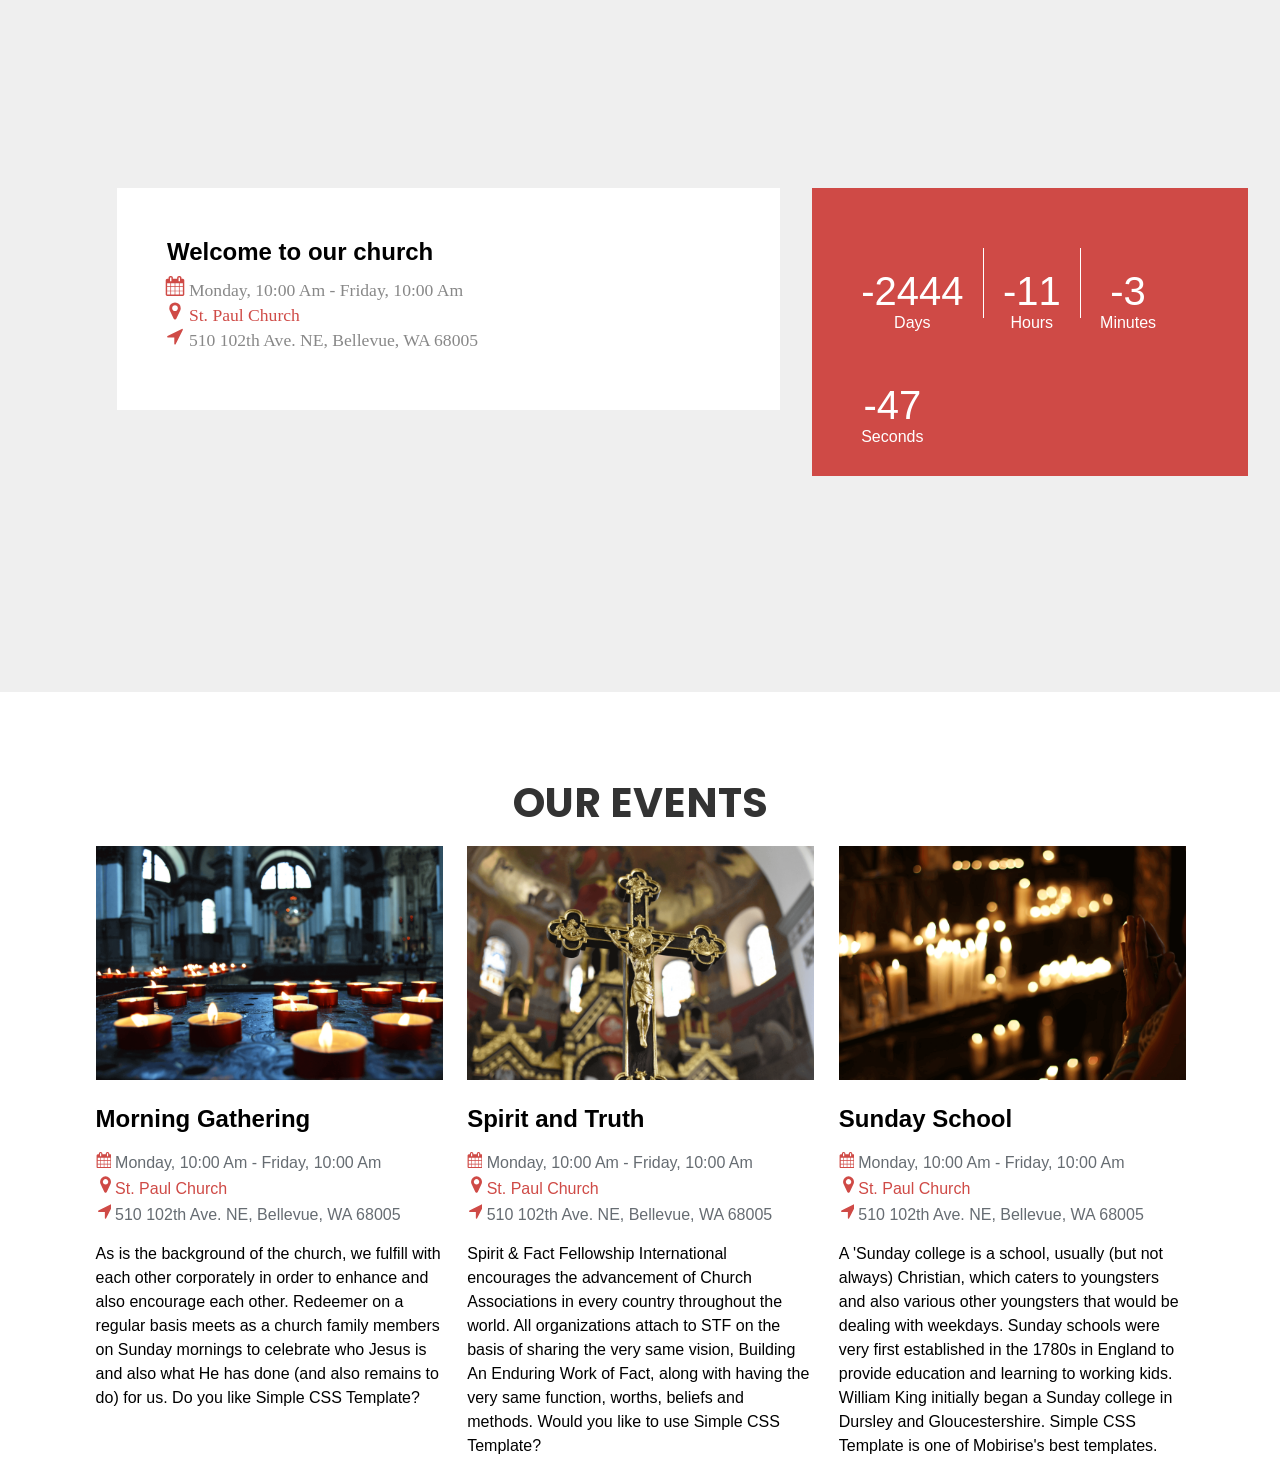
==== commit 085d9c3a: "More responsiveness improvements" ====
--- a/index.html
+++ b/index.html
@@ -38,7 +38,7 @@
 
     <main>
         <!-- This is the hero section -->
-         <section class="hero-section">
+        <section class="hero-section">
             <div class="hero">
                 <svg class="church-icon" xmlns="http://www.w3.org/2000/svg" viewBox="0 0 1600 1600">
                     <path
@@ -53,11 +53,11 @@
                     <a class="herobtn" href="#">JOIN WITH US</a>
                 </div>
             </div>
-        </section> 
+        </section>
         <!-- This is the end of the hero section -->
-         
+
         <!-- This is the about section -->
-         <section class="about-section">
+        <section class="about-section">
             <div class="about">
                 <div class="card-box">
                     <div class="iconfont-wrapper">
@@ -120,10 +120,10 @@
                     </div>
                 </div>
             </div>
-        </section> 
+        </section>
         <!-- This is the end of the hero section -->
         <!-- This is the welcome section -->
-        <!-- <section class="welcome-section">
+        <section class="welcome-section">
             <div class="welcome-start">
                 <p class="welcome-content">
                     Monday, 10:00 Am - Friday, 10:00 Am
@@ -192,24 +192,24 @@
                         <span class="red-count-num">-2444</span>
                         <span class="red-count-text">Days</span>
                     </div>
+                    <div class="red-item-wrap border-left">
+                        <span class="red-count-num">-11</span>
+                        <span class="red-count-text">Hours</span>
+                    </div>
+                    <div class="red-item-wrap border-left">
+                        <span class="red-count-num">-3</span>
+                        <span class="red-count-text">Minutes</span>
+                    </div>
                     <div class="red-item-wrap">
-                        <span class="red-count-num">-12</span>
-                        <span class="red-count-text">Hours</span>
-                    </div>
-                    <div class="red-item-wrap">
-                        <span class="red-count-num">-14</span>
-                        <span class="red-count-text">Minutes</span>
-                    </div>
-                    <div class="red-item-wrap">
-                        <span class="red-count-num">-23</span>
+                        <span class="red-count-num">-47</span>
                         <span class="red-count-text">Seconds</span>
                     </div>
                 </div>
             </div>
-        </section> -->
+        </section> 
         <!-- This is the end of the welcome section -->
         <!-- This is the event section -->
-        <!-- <section class="Our-Events-Section">
+        <section class="Our-Events-Section">
             <div class="Our-Events-Title">
                 <h3>OUR EVENTS</h3>
             </div>
@@ -353,7 +353,7 @@
                     </p>
                 </div>
             </div>
-        </section> -->
+        </section>
         <!-- This is the end of the event section -->
         <!-- This is the start of lates news section -->
         <!-- <section class="Lates-News-Section">
@@ -611,13 +611,13 @@
     <!-- This is the end of the map section -->
     <!-- This is the start of the footer -->
     <!-- <footer class="footer"> -->
-        <!-- This is the start of the footer logo -->
-        <!-- <div class="footer-logo">
+    <!-- This is the start of the footer logo -->
+    <!-- <div class="footer-logo">
             <img src="./Assets/footer-logo.png" alt="Church Cross">
         </div> -->
-        <!-- This is the end of the footer logo -->
-        <!-- This is the start of the footer contact section -->
-        <!-- <div class="footer-contact-us">
+    <!-- This is the end of the footer logo -->
+    <!-- This is the start of the footer contact section -->
+    <!-- <div class="footer-contact-us">
             <h3>Contact Us</h3>
             <div class="contact-us-links">
                 <p>
@@ -664,9 +664,9 @@
                     www.example.com</a>
             </div>
         </div> -->
-        <!-- This is the end of the footer contact section -->
-        <!-- This is the start of the footer useful links section -->
-        <!-- <section>
+    <!-- This is the end of the footer contact section -->
+    <!-- This is the start of the footer useful links section -->
+    <!-- <section>
             <div class="footer-useful-links">
                 <h3>Useful Links</h3>
                 <div class="useful-parent">
@@ -757,7 +757,7 @@
                 </div>
             </div>
         </section> -->
-        <!-- This is the end of the footer useful links section -->
+    <!-- This is the end of the footer useful links section -->
     <!-- </footer> -->
     <!-- This is the end of the footer section -->
     <!-- This is the start of the footer copyright section -->
--- a/Church.css
+++ b/Church.css
@@ -124,7 +124,7 @@
  Media query for Navbar and heropage
  ................................... */
 
-@media screen and (max-width: 768px) {
+@media screen and (max-width: 806px) {
     nav {
         display: flex;
         display: none;
@@ -197,19 +197,20 @@
 /*......................................
  End of Media query for Navbar and heropage
  ................................... */
-    .about-section > div {
-        display: flex;
-        justify-content: center;
-        gap: 2rem;
-        padding: 4rem 2rem;
-        background-color: rgb(255, 255, 255);
-        color: Black;
-    }
+.about-section>div {
+    display: flex;
+    justify-content: center;
+    gap: 2rem;
+    padding: 4rem 2rem;
+    background-color: rgb(255, 255, 255);
+    color: Black;
+}
+
 /*......................................
  Media query for about-section
  ................................... */
 @media screen and (max-width: 1076px) {
-    .about-section > .about {
+    .about-section>.about {
         display: flex;
         flex-wrap: wrap;
         gap: 2rem;
@@ -220,7 +221,7 @@
 }
 
 /*......................................
- End of  Media query for about-sectionge
+ End of Media query for about-sectionge
  ................................... */
 .card-box {
     max-width: 360px;
@@ -330,24 +331,70 @@
     color: white;
     width: 436px;
     height: 288px;
-    padding-top: 80px;
+    padding-top: 60px;
     padding-left: 30px;
     font-weight: 400;
     font-family: "Google Sans Flex", sans-serif;
 }
 
-.red-item-wrap>span {
+.red-section {
+    display: flex;
+    flex-wrap: wrap;
+}
+
+.red-item-wrap {
     display: flex;
     flex-direction: column;
+    padding: 1.2rem;
+    padding-top: 2rcap;
+}
+
+.border-left {
+    border-left: 1px solid white;
+    height: 70px;
 }
 
 .red-count-num {
     font-size: 40px;
+    text-align: center;
 }
 
 .red-count-text {
-    padding-left: 30px;
-}
+    text-align: center;
+}
+
+/*.................................................. 
+    Red and white row section
+....................................................*/
+@media screen and (max-width: 940px) {
+
+    .welcome-section-2 {
+        background-color: rgb(239, 239, 239);
+        display: flex;
+        flex-direction: column;
+        justify-content: flex-start;
+    }
+
+    .welcome-white-section>div {
+        background-color: white;
+        width: 465px;
+        height: 222px;
+    }
+
+    .welcome-red-section>div {
+        background-color: rgb(207, 74, 70);
+        color: white;
+        width: 336px;
+        height: 288px;
+        font-weight: 400;
+        font-family: "Google Sans Flex", sans-serif;
+    }
+
+}
+
+/*.................................................. 
+
+....................................................*/
 
 .Our-Events-Section {
     margin-top: 70px;
@@ -382,6 +429,11 @@
 .location-arrow {
     color: rgb(207, 74, 70);
     width: 33px;
+}
+
+.events-card>h2 {
+    margin-top: 20px;
+    margin-bottom: 20px;
 }
 
 .events-card>h2 {
@@ -428,6 +480,33 @@
     font-family: Arial, Helvetica, sans-serif;
 }
 
+/*.................................................. 
+    This is the event section
+....................................................*/
+@media screen and (max-width: 984px) {
+    .Our-Events-Section>.Our-Events {
+        display: flex;
+        flex-wrap: wrap;
+        width: 100%;
+    }
+
+    .Our-Events>div {
+        display: flex;
+        flex-wrap: wrap;
+        flex-direction: column;
+        width: 80%;
+        text-align: start;
+    }
+
+    .events-card>img {
+        width: 100%;
+    }
+}
+
+/*.................................................. 
+
+....................................................*/
+
 .Lates-News-Section>.Lates-News {
     display: flex;
     align-items: left;
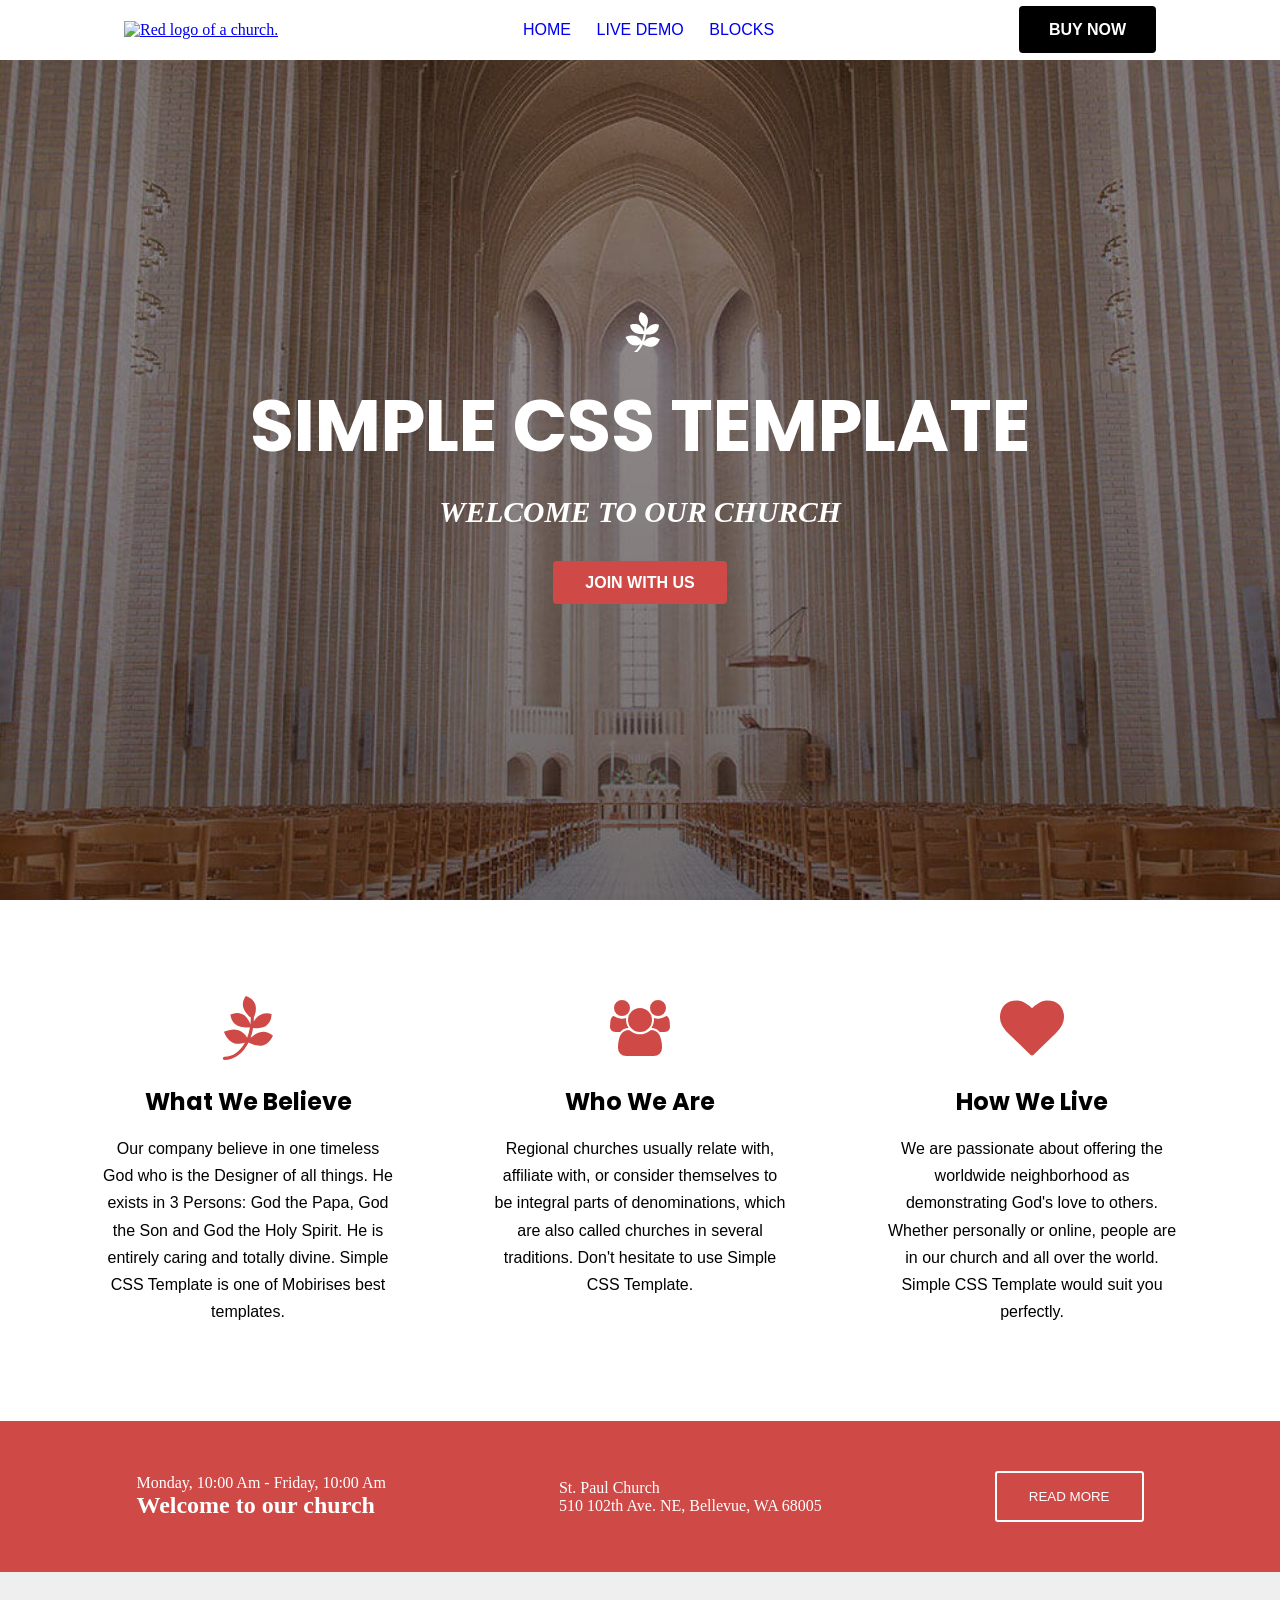
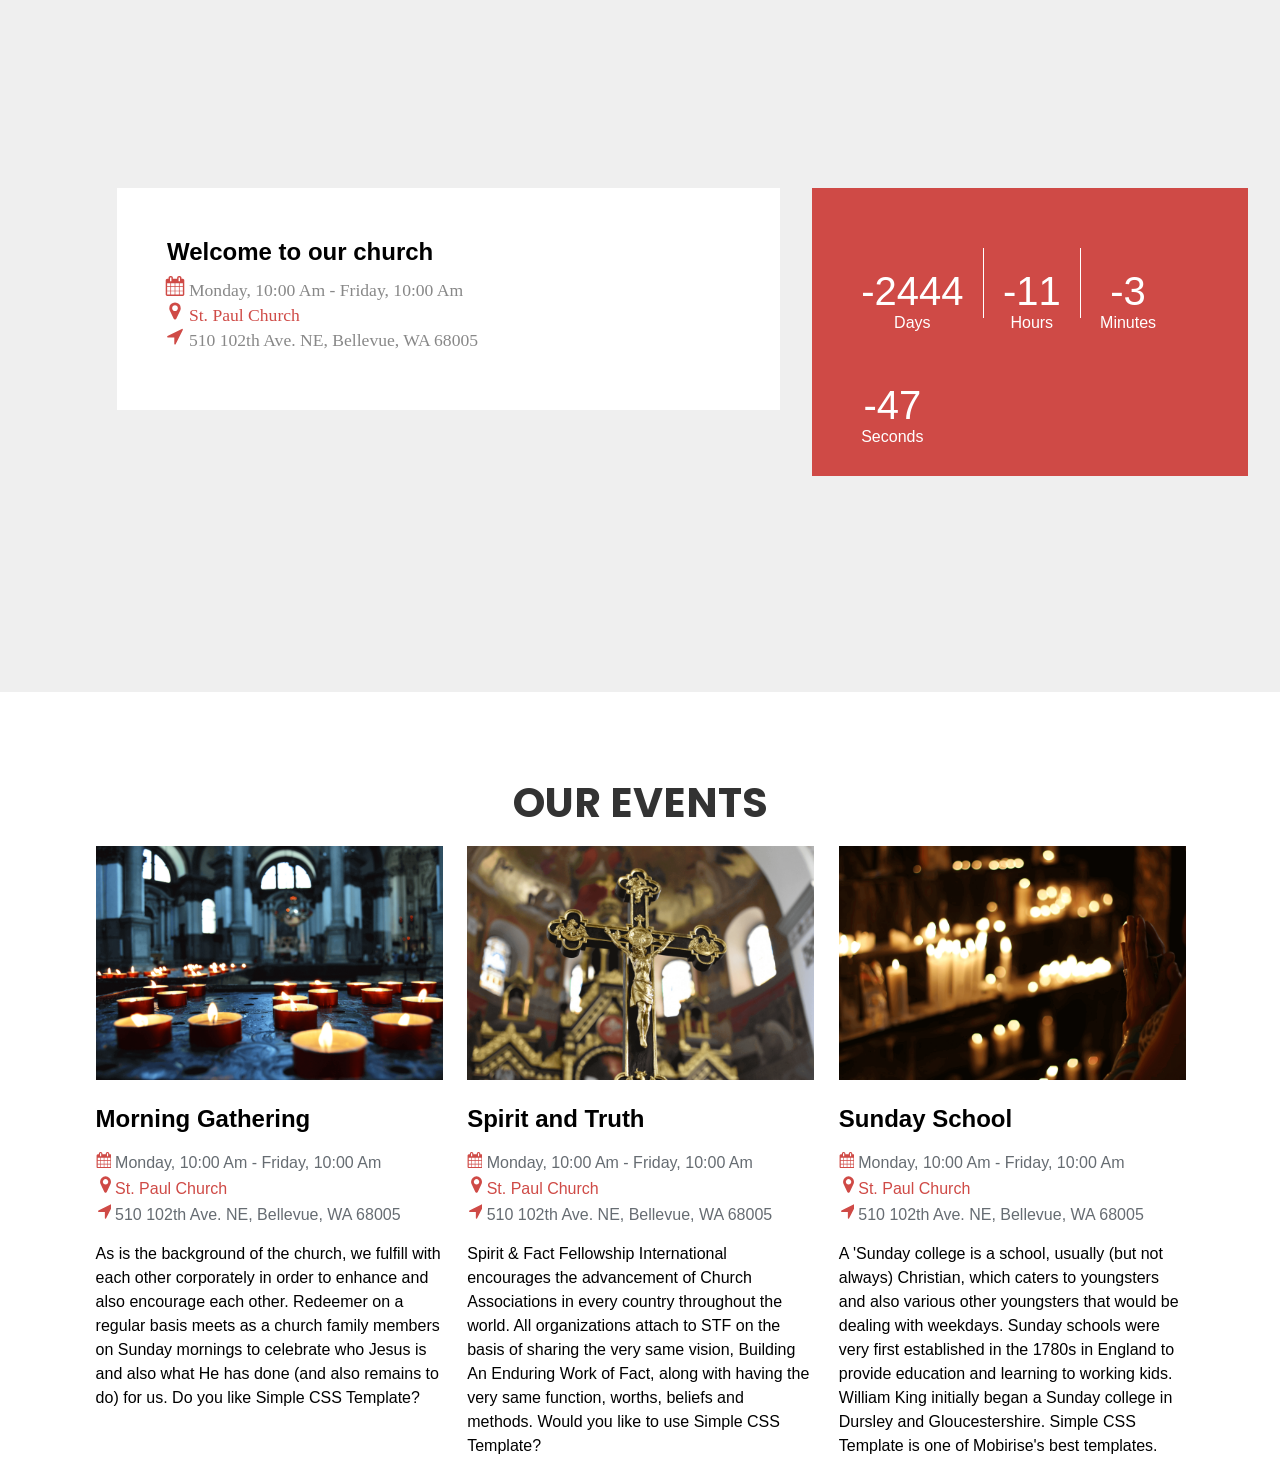
==== commit 23704e02: "Better Responsiveness" ====
--- a/index.html
+++ b/index.html
@@ -128,9 +128,9 @@
                 <p class="welcome-content">
                     Monday, 10:00 Am - Friday, 10:00 Am
                 </p>
-                <h1>Welcome to our church</h1>
-            </div>
-            <div class="welcome-icon">
+                <h1 class="welcome-content">Welcome to our church</h1>
+            </div>
+            <div class="welcome-content">
                 <div>
                     <p class="welcome-content">
                         St. Paul Church
--- a/Church.css
+++ b/Church.css
@@ -279,6 +279,39 @@
     color: red;
 }
 
+/*.................................................. 
+    Welcome section
+....................................................*/
+@media screen and (max-width: 940px) {
+
+    .welcome-section {
+        display: flex;
+        flex-direction: column;
+        background-color: rgb(207, 74, 70);
+        color: white;
+        padding: 50px;
+        justify-content: space-around;
+        align-items: flex-start;
+    }
+
+    .welcome-start>h1 {
+        color: white;
+        font-size: 24px;
+        font-weight: 600;
+        font-family: "Google Sans Flex", sans-serif;
+    }
+
+    .welcome-content {
+        border-left: none;
+        color: white;
+        padding-bottom: 7px;
+    }
+}
+
+/*.................................................. 
+
+....................................................*/
+
 .welcome-section-2 {
     padding: 13.5rem 2rem;
     background-color: rgb(239, 239, 239);
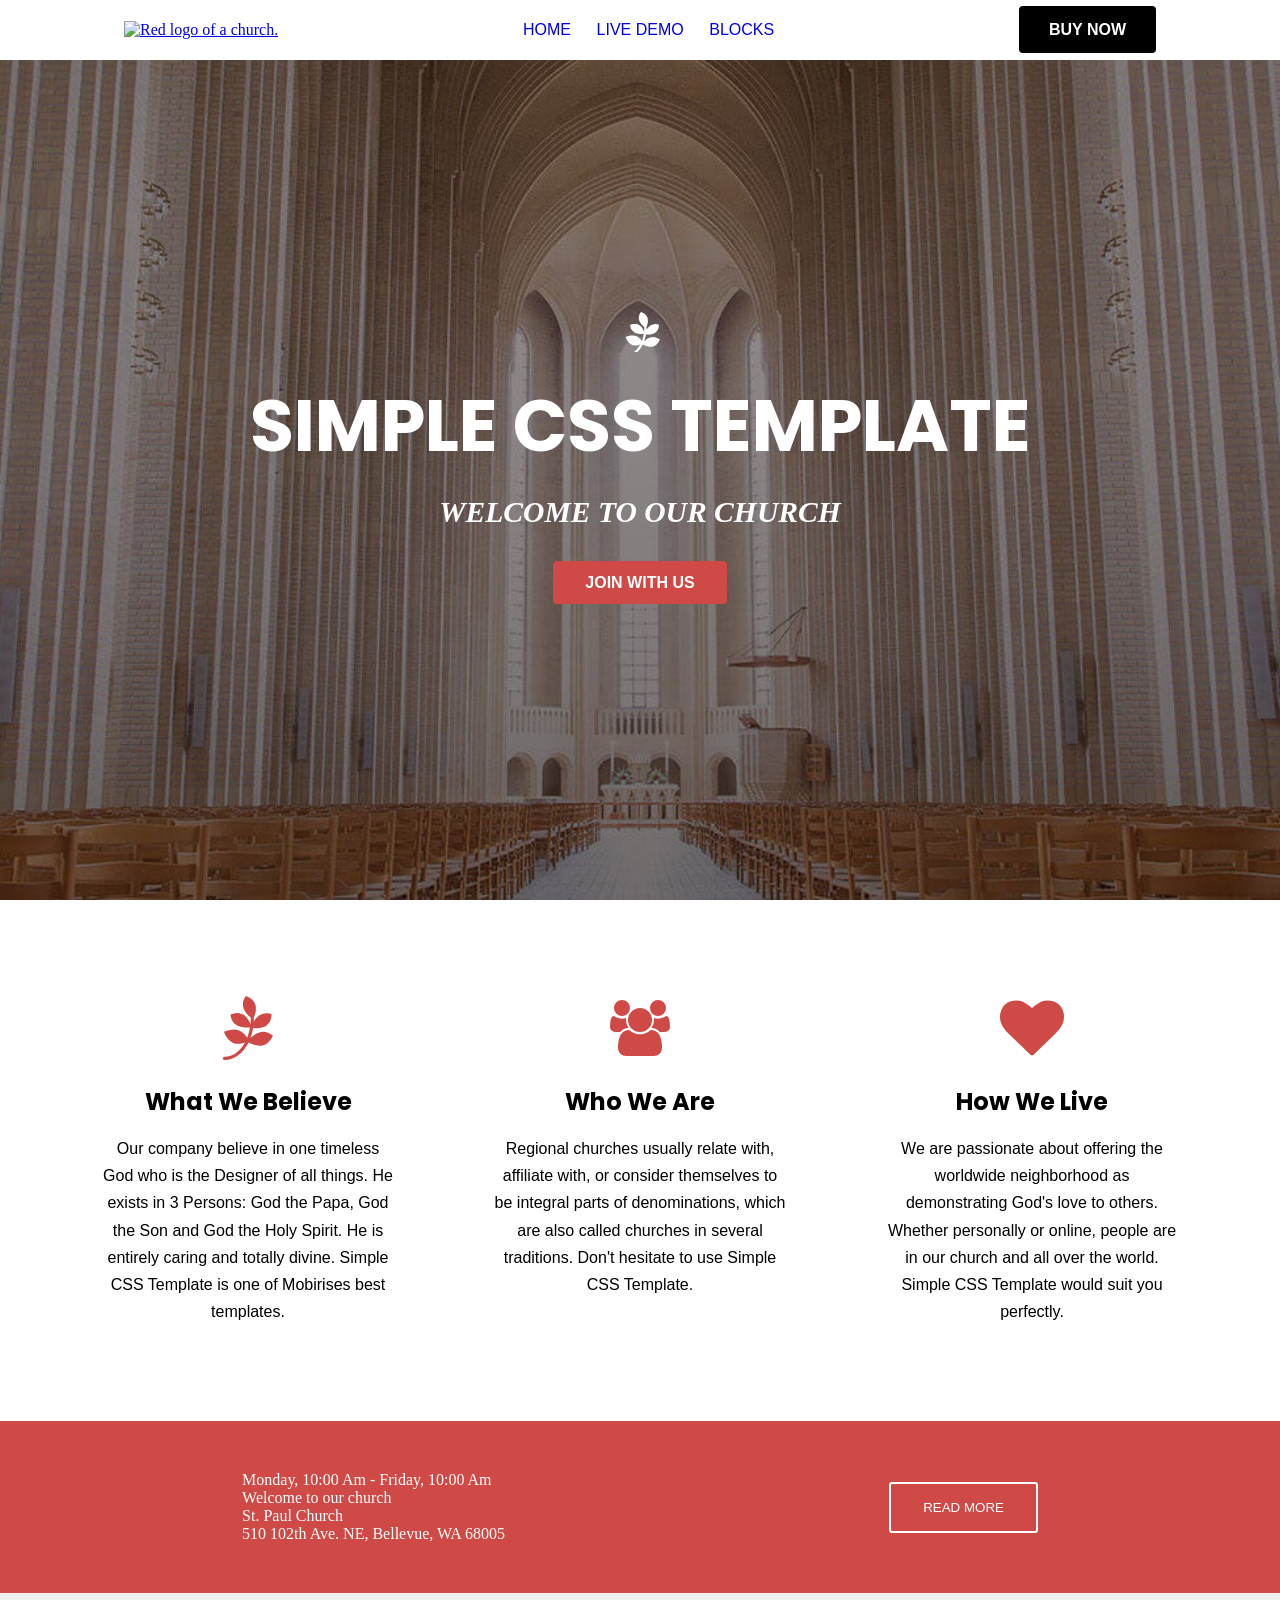
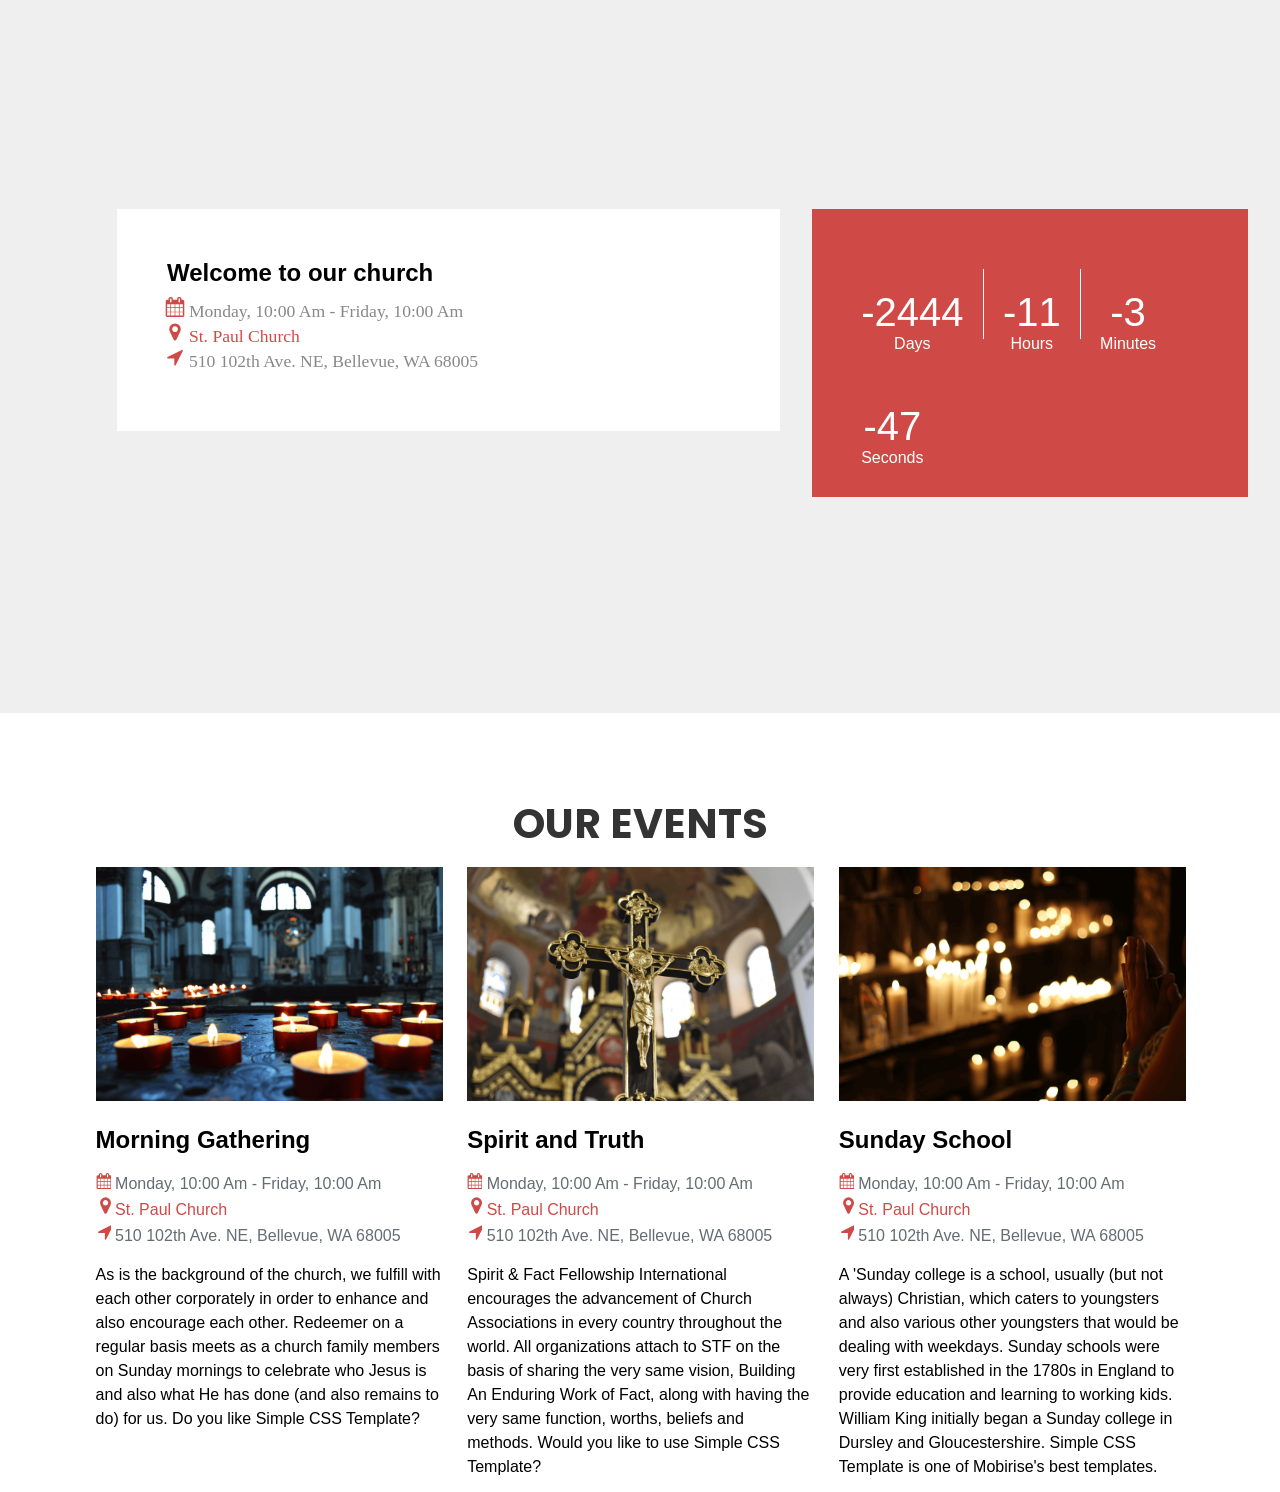
==== commit 24bcf720: "Fixed responsive" ====
--- a/index.html
+++ b/index.html
@@ -124,14 +124,12 @@
         <!-- This is the end of the hero section -->
         <!-- This is the welcome section -->
         <section class="welcome-section">
-            <div class="welcome-start">
-                <p class="welcome-content">
-                    Monday, 10:00 Am - Friday, 10:00 Am
-                </p>
-                <h1 class="welcome-content">Welcome to our church</h1>
-            </div>
             <div class="welcome-content">
                 <div>
+                    <p class="welcome-content">
+                        Monday, 10:00 Am - Friday, 10:00 Am
+                    </p>
+                    <p class="welcome-contenth1">Welcome to our church</p>
                     <p class="welcome-content">
                         St. Paul Church
                     </p>
@@ -206,7 +204,7 @@
                     </div>
                 </div>
             </div>
-        </section> 
+        </section>
         <!-- This is the end of the welcome section -->
         <!-- This is the event section -->
         <section class="Our-Events-Section">
--- a/Church.css
+++ b/Church.css
@@ -286,8 +286,8 @@
 
     .welcome-section {
         display: flex;
-        flex-direction: column;
         background-color: rgb(207, 74, 70);
+        flex-wrap: wrap;
         color: white;
         padding: 50px;
         justify-content: space-around;
@@ -301,10 +301,32 @@
         font-family: "Google Sans Flex", sans-serif;
     }
 
+    .welcome-content,
+    .welcome-contenth1 {
+        border-left: none;
+        color: white;
+        padding-bottom: 7px;
+    }
+
     .welcome-content {
         border-left: none;
         color: white;
         padding-bottom: 7px;
+    }
+
+    .welcome-contenth1 {
+        font-size: 24px;
+        font-family: "Google Sans Flex", sans-serif;
+        font-weight: 600;
+    }
+
+    .welcomebtn {
+        border: 2px solid white;
+        background-color: transparent;
+        padding: 1rem 2rem;
+        margin-top: 55px;
+        border-radius: 3px;
+        color: white;
     }
 }
 
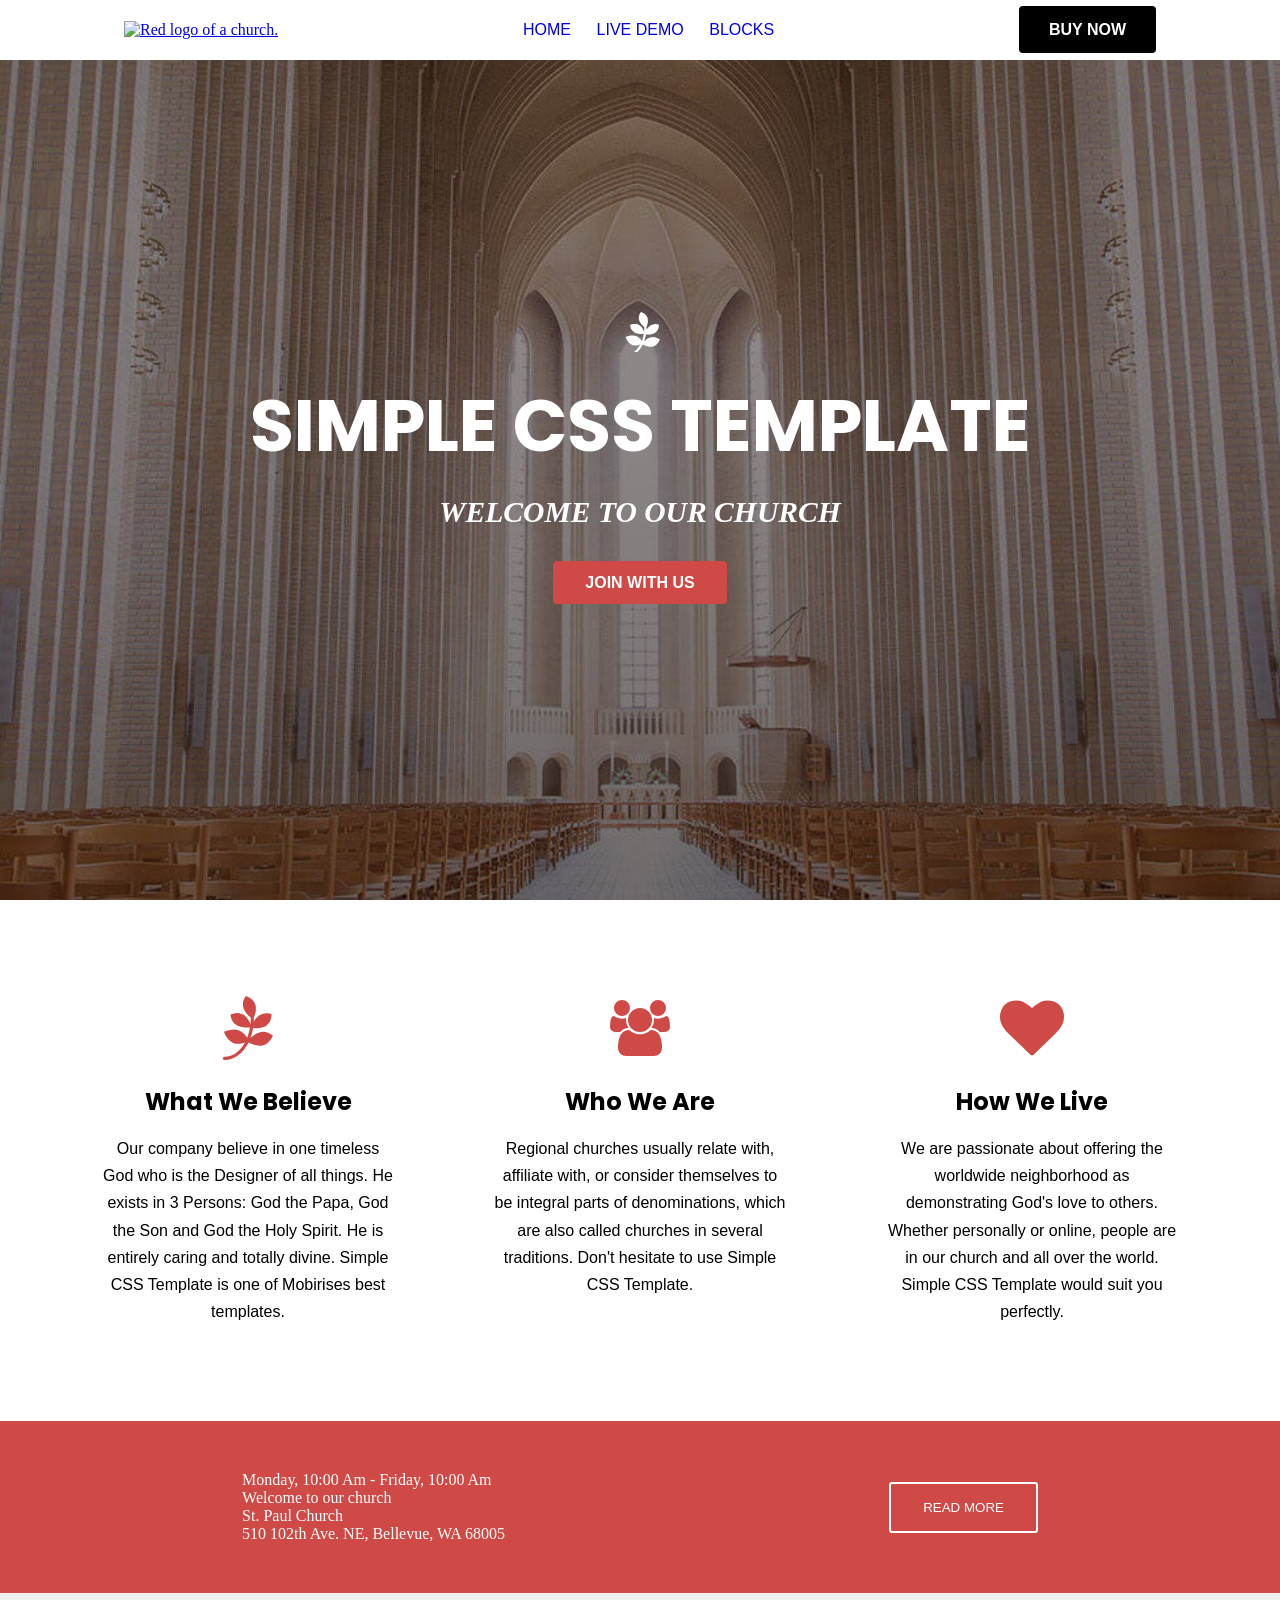
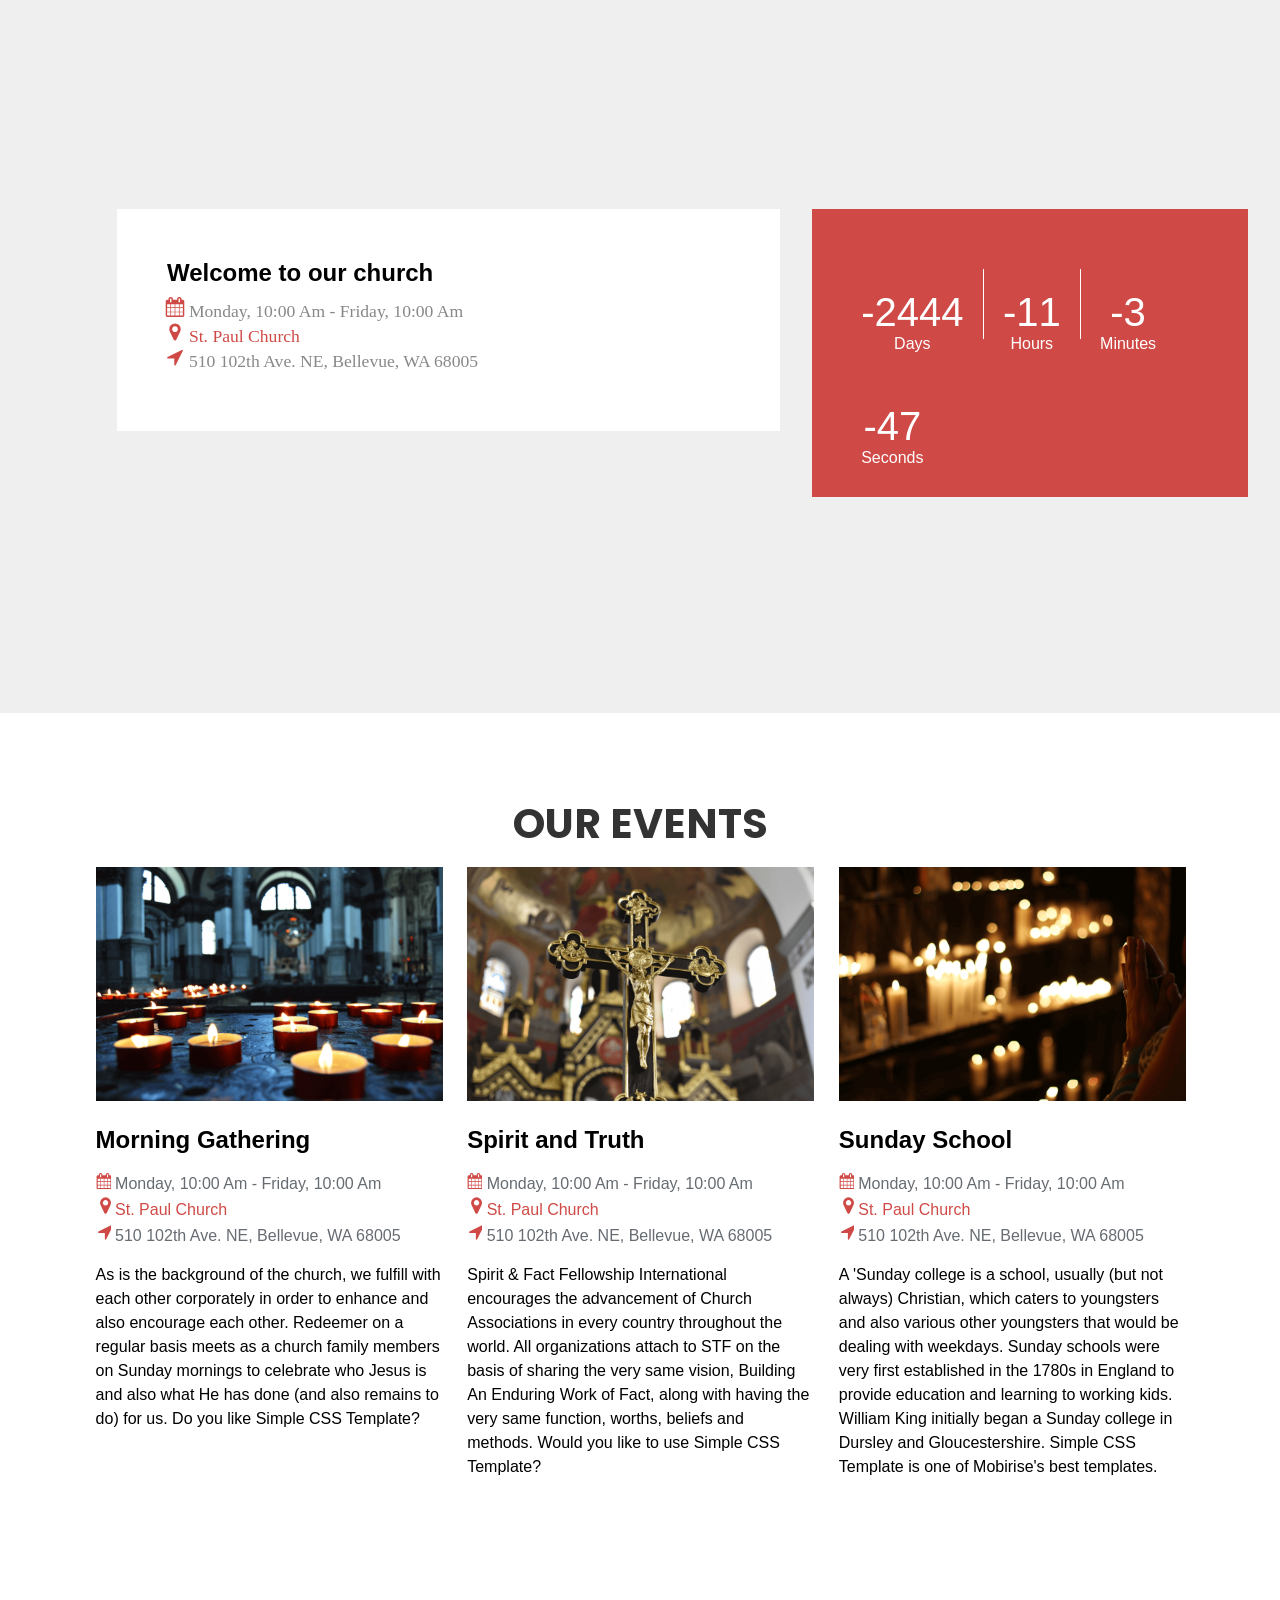
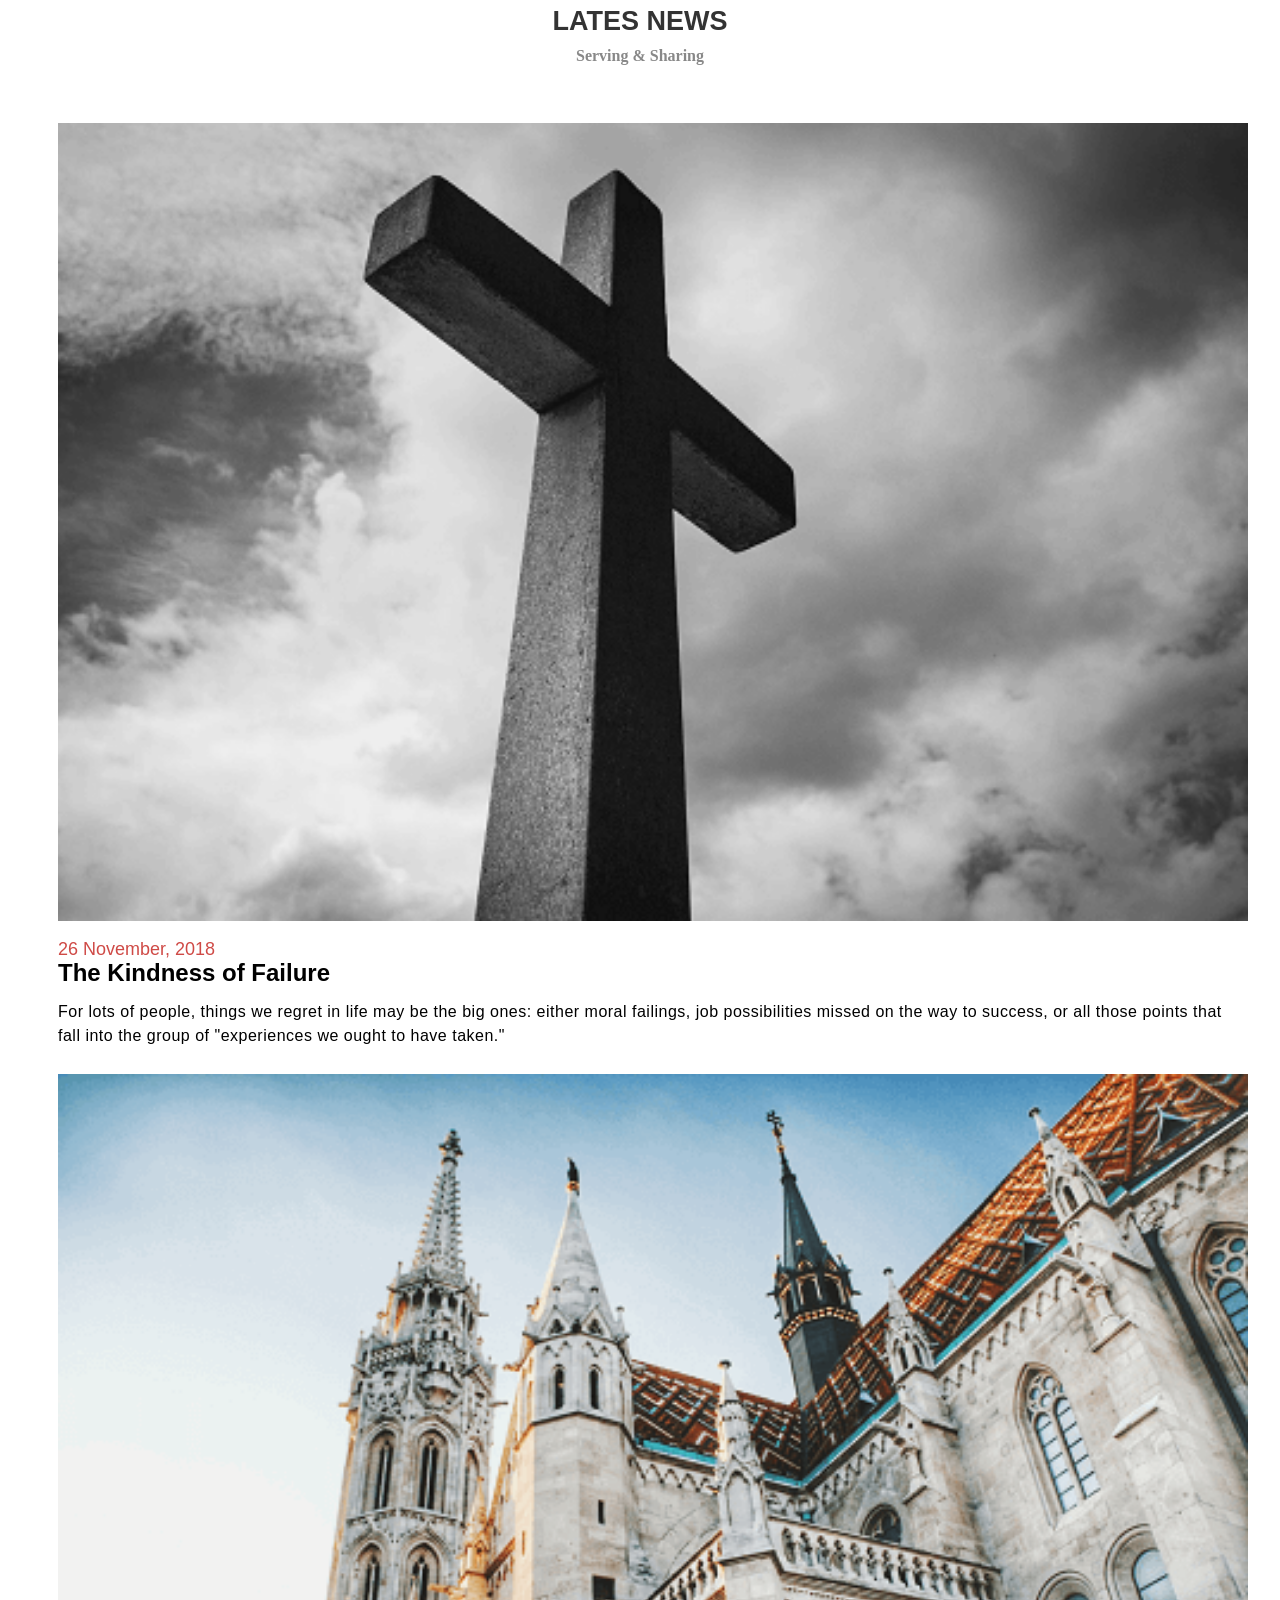
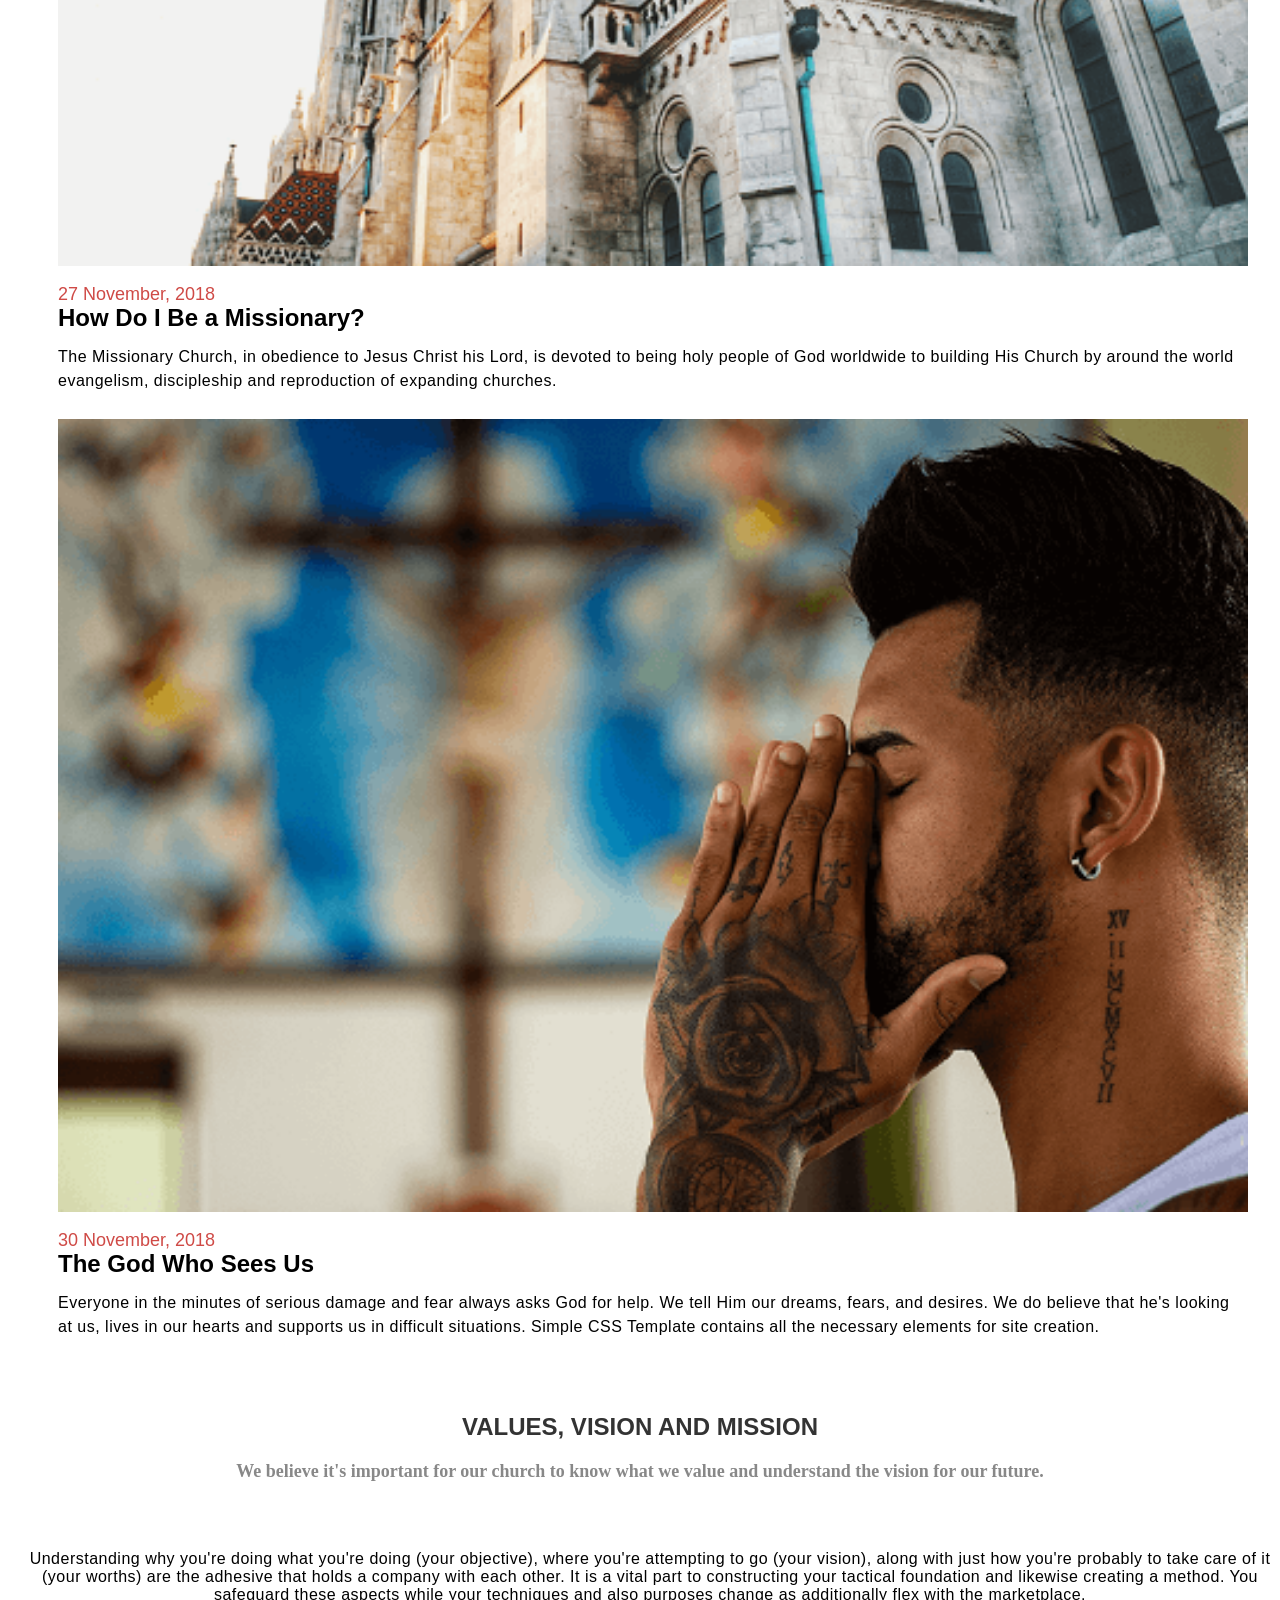
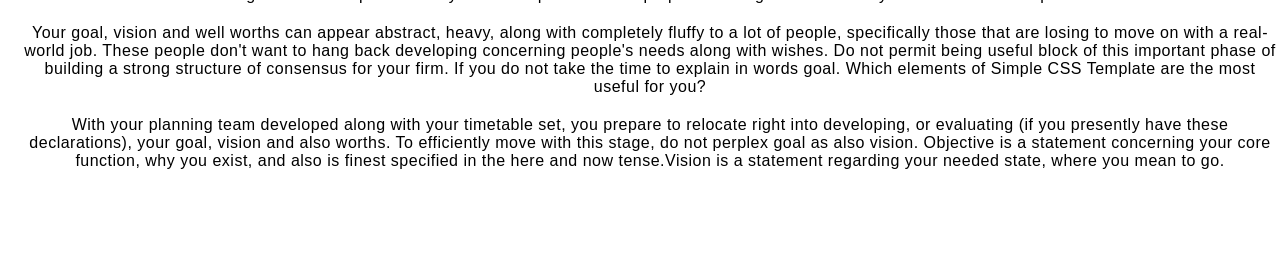
==== commit a5097da6: "More responsiveness fixes i was forced to write this i am tired pls be the last one this class" ====
--- a/index.html
+++ b/index.html
@@ -354,7 +354,7 @@
         </section>
         <!-- This is the end of the event section -->
         <!-- This is the start of lates news section -->
-        <!-- <section class="Lates-News-Section">
+        <section class="Lates-News-Section">
             <div class="Lates-News-header">
                 <h3>Lates News</h3>
                 <h4>Serving & Sharing</h4>
@@ -392,10 +392,10 @@
                     </p>
                 </div>
             </div>
-        </section> -->
+        </section> 
         <!-- This is the end of lates news section -->
         <!-- This is the goal section -->
-        <!-- <section class="goal-section">
+        <section class="goal-section">
             <div class="goal">
                 <h1>VALUES, VISION AND MISSION</h1>
                 <h4>We believe it's important for our church to know what we value and understand the vision for
@@ -428,7 +428,7 @@
                     state, where you mean to go.
                 </p>
             </div>
-        </section> -->
+        </section>
 
         <!-- <section class="Our-Faith-Section">
             <div class="Our-Faith">
--- a/Church.css
+++ b/Church.css
@@ -625,6 +625,36 @@
     letter-spacing: 0.5px;
 }
 
+/*.................................................. 
+    Lates news section
+....................................................*/
+@media screen and (max-width: 1300px) {
+
+    .Lates-News-Section>.Lates-News {
+        display: flex;
+        flex-direction: column;
+        width: 100%;
+    }
+
+    .Lates-card {
+        display: flex;
+        flex-direction: column;
+        align-items: flex-start;
+        flex-wrap: wrap;
+        width: 100%;
+    }
+
+    .Lates-card>img {
+        width: 100%;
+        height: 100%;
+        margin-bottom: 1rem;
+    }
+}
+
+/*.................................................. 
+
+....................................................*/
+
 .goal {
     text-align: center;
     justify-content: center;
@@ -663,6 +693,39 @@
     margin-bottom: 10px;
     color: black;
 }
+
+/*.................................................. 
+    Lates news section
+....................................................*/
+@media screen and (max-width: 1300px) {
+    .goal-container {
+        display: flex;
+        flex-direction: column;
+        text-align: center;
+        font-size: 16px;
+        font-weight: 350;
+        letter-spacing: 0.5px;
+        margin: 10px;
+        margin-top: 10px;
+        margin-bottom: 10px;
+        color: black;
+    }
+
+    .goal-container>p {
+    width: 100%;
+    font-size: 16px;
+    font-weight: 350;
+    letter-spacing: 0.5px;
+    margin: 10px;
+    margin-top: 10px;
+    margin-bottom: 10px;
+    color: black;
+}
+}
+
+/*.................................................. 
+
+....................................................*/
 
 .Our-Faith-Section {
     display: flex;
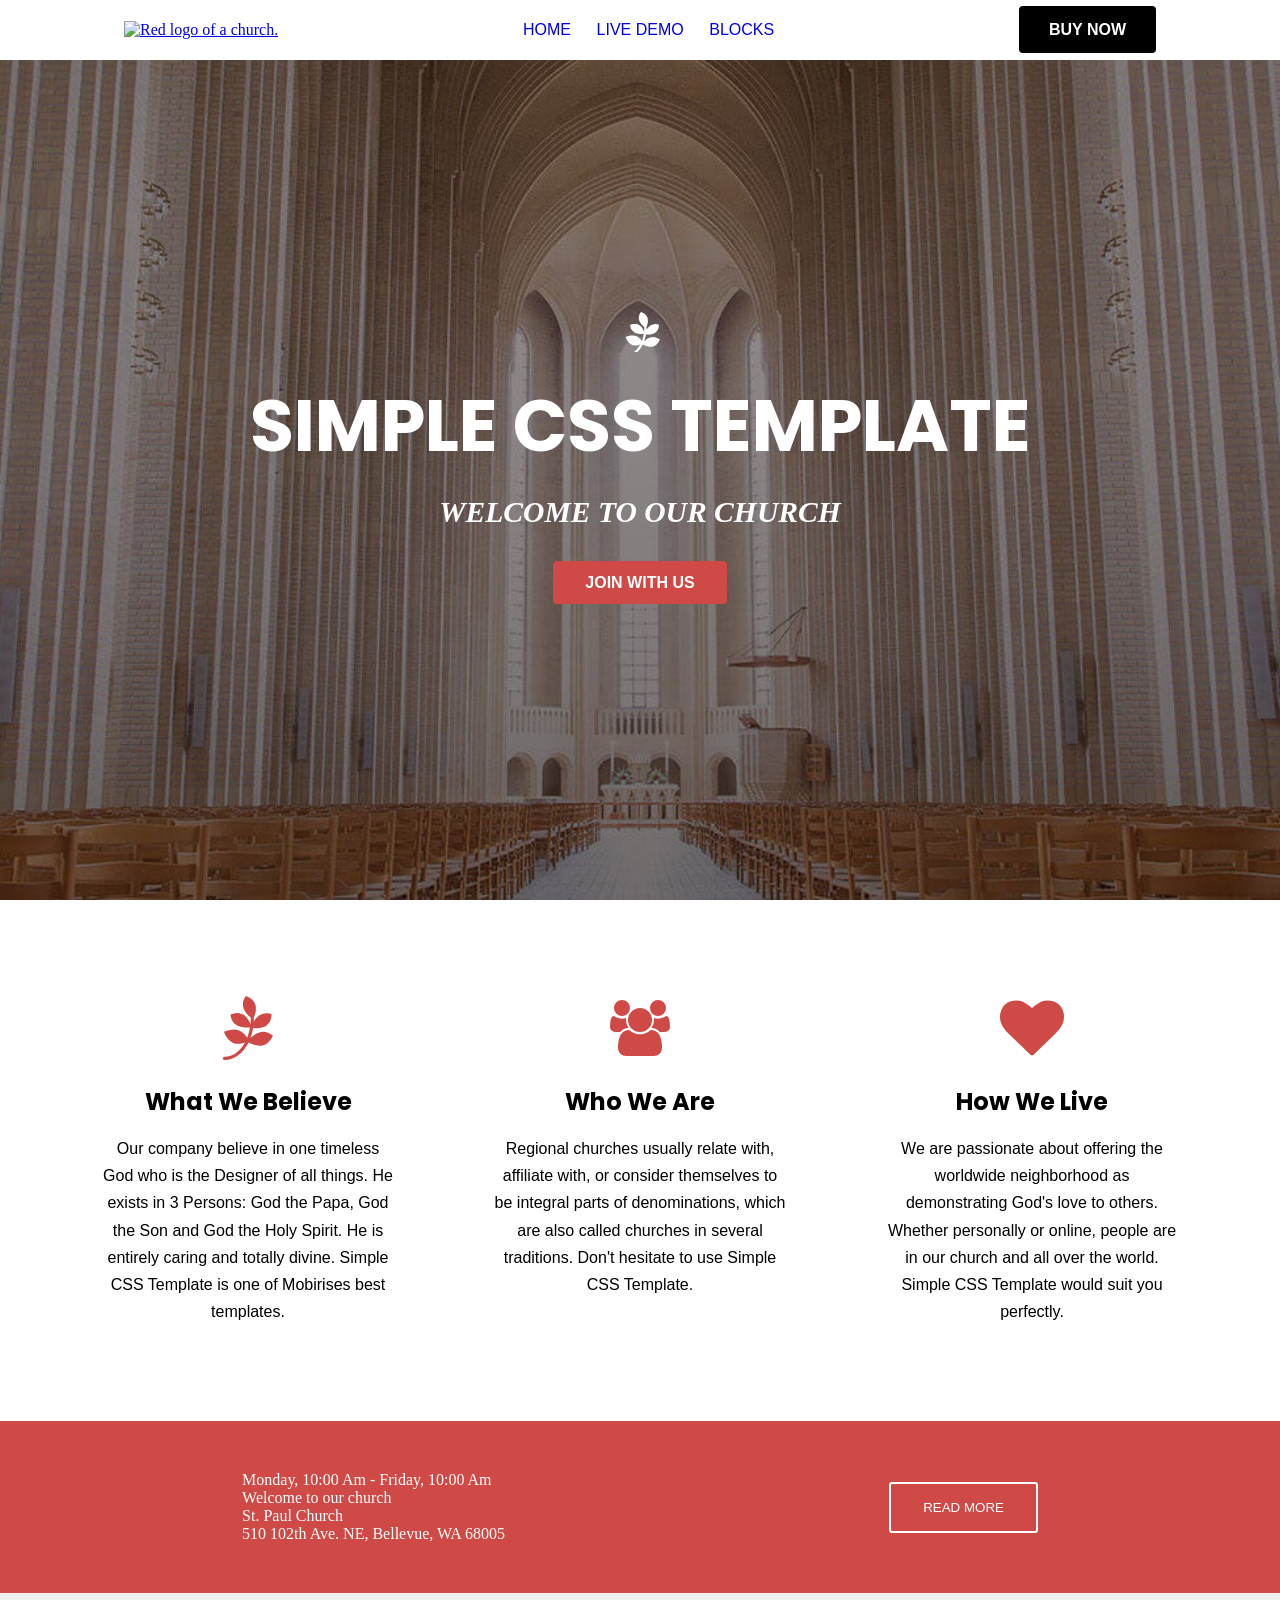
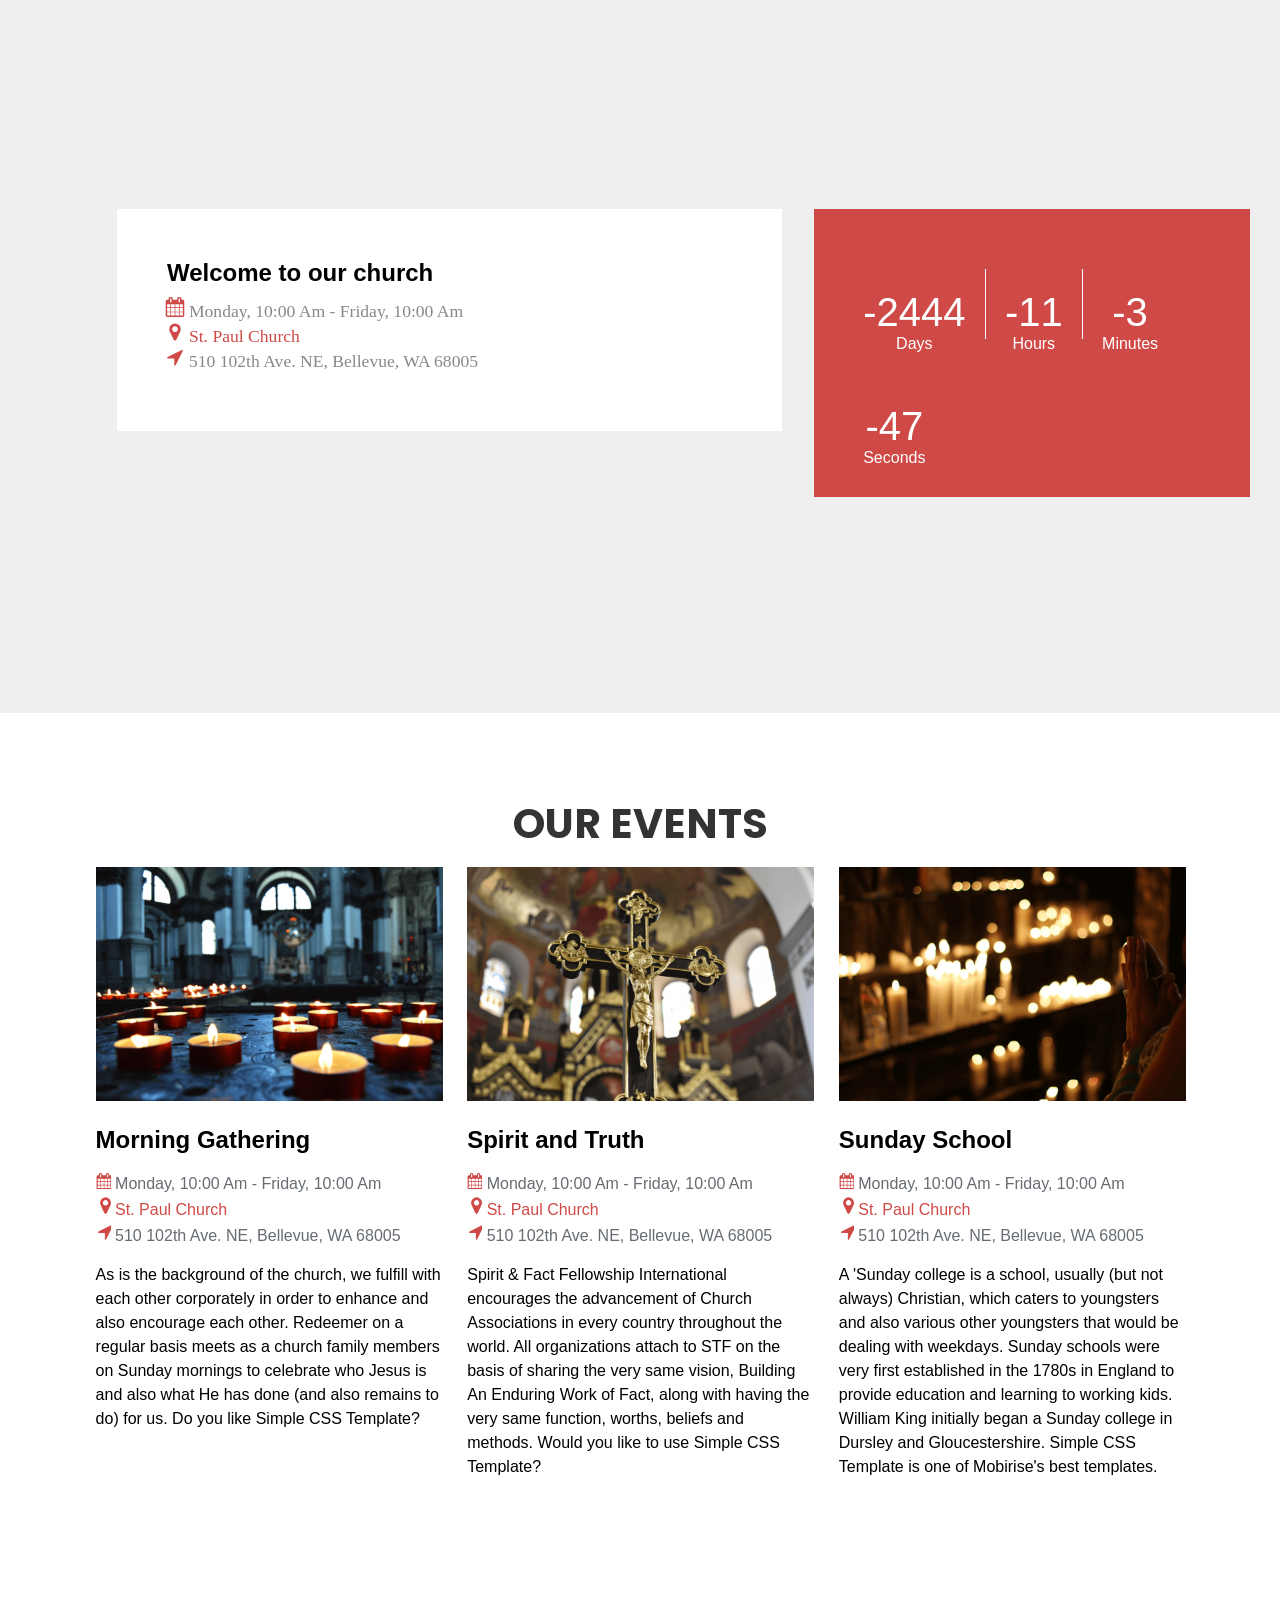
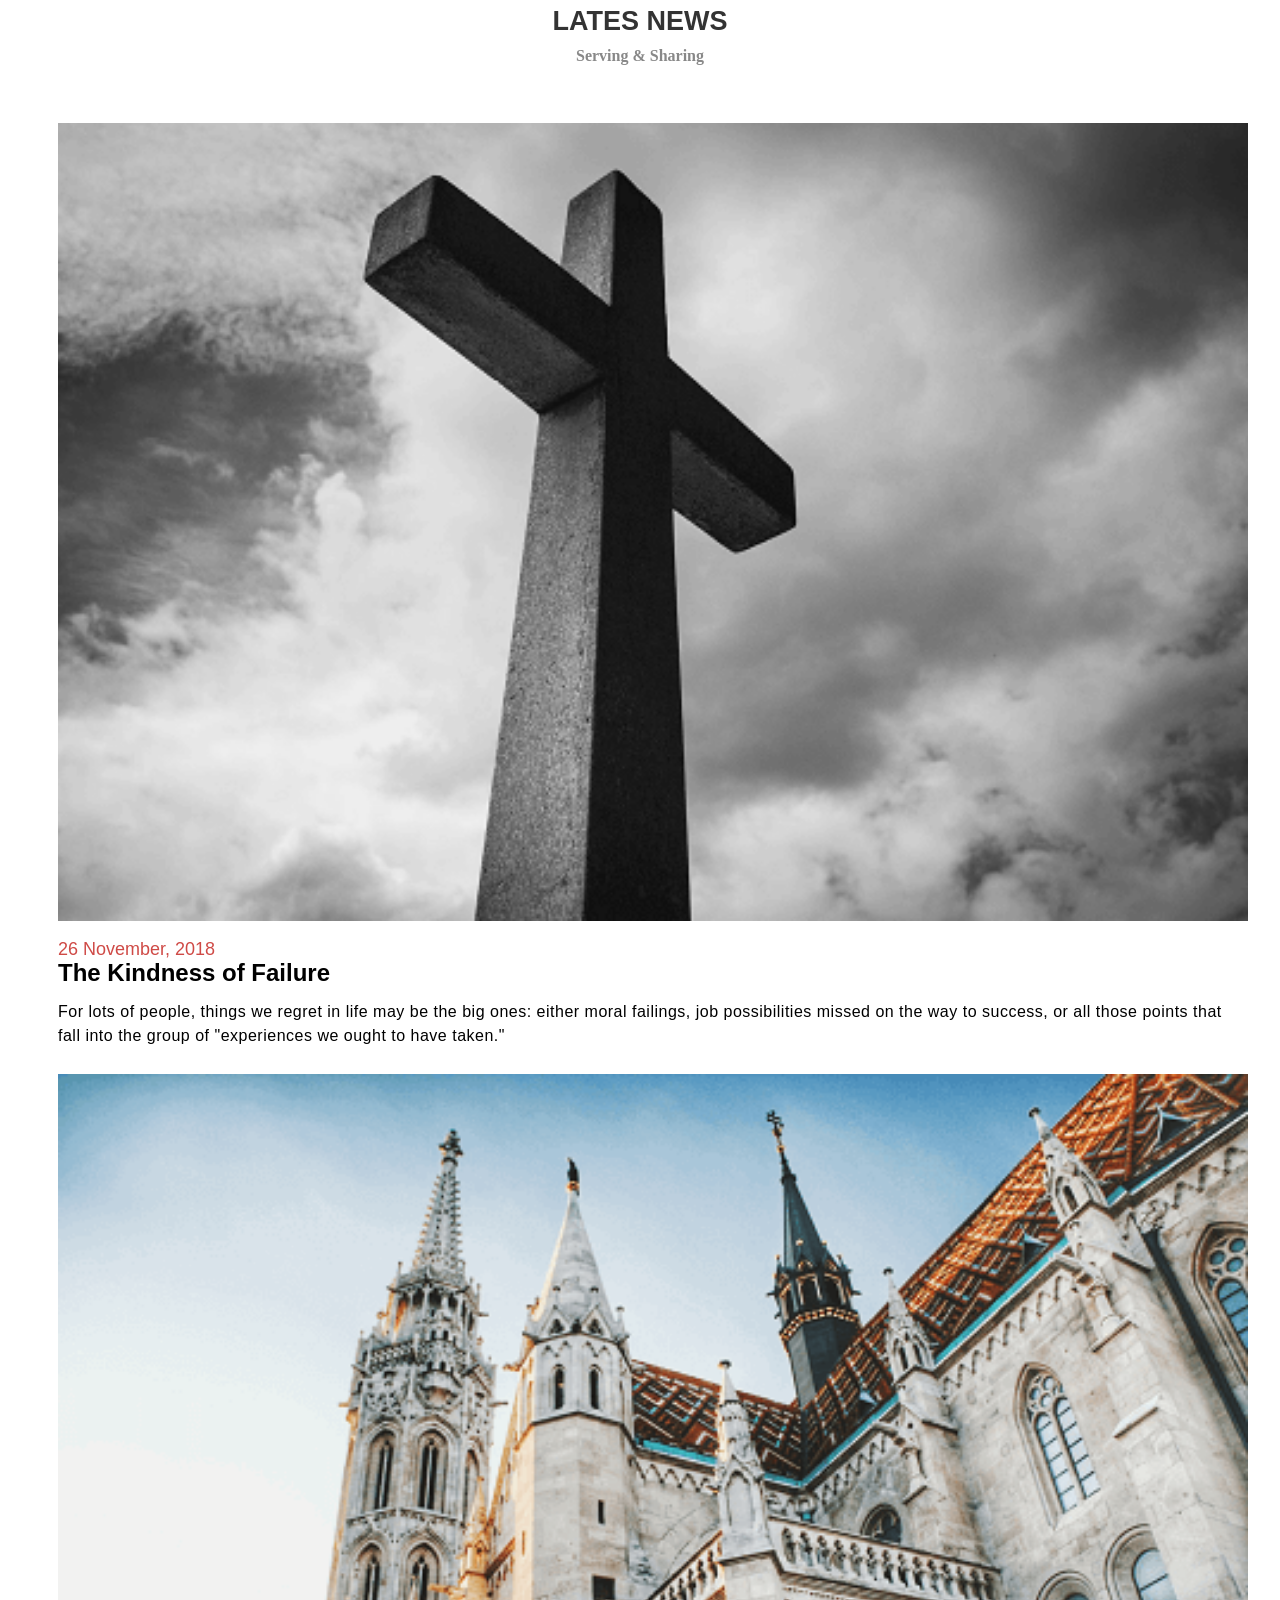
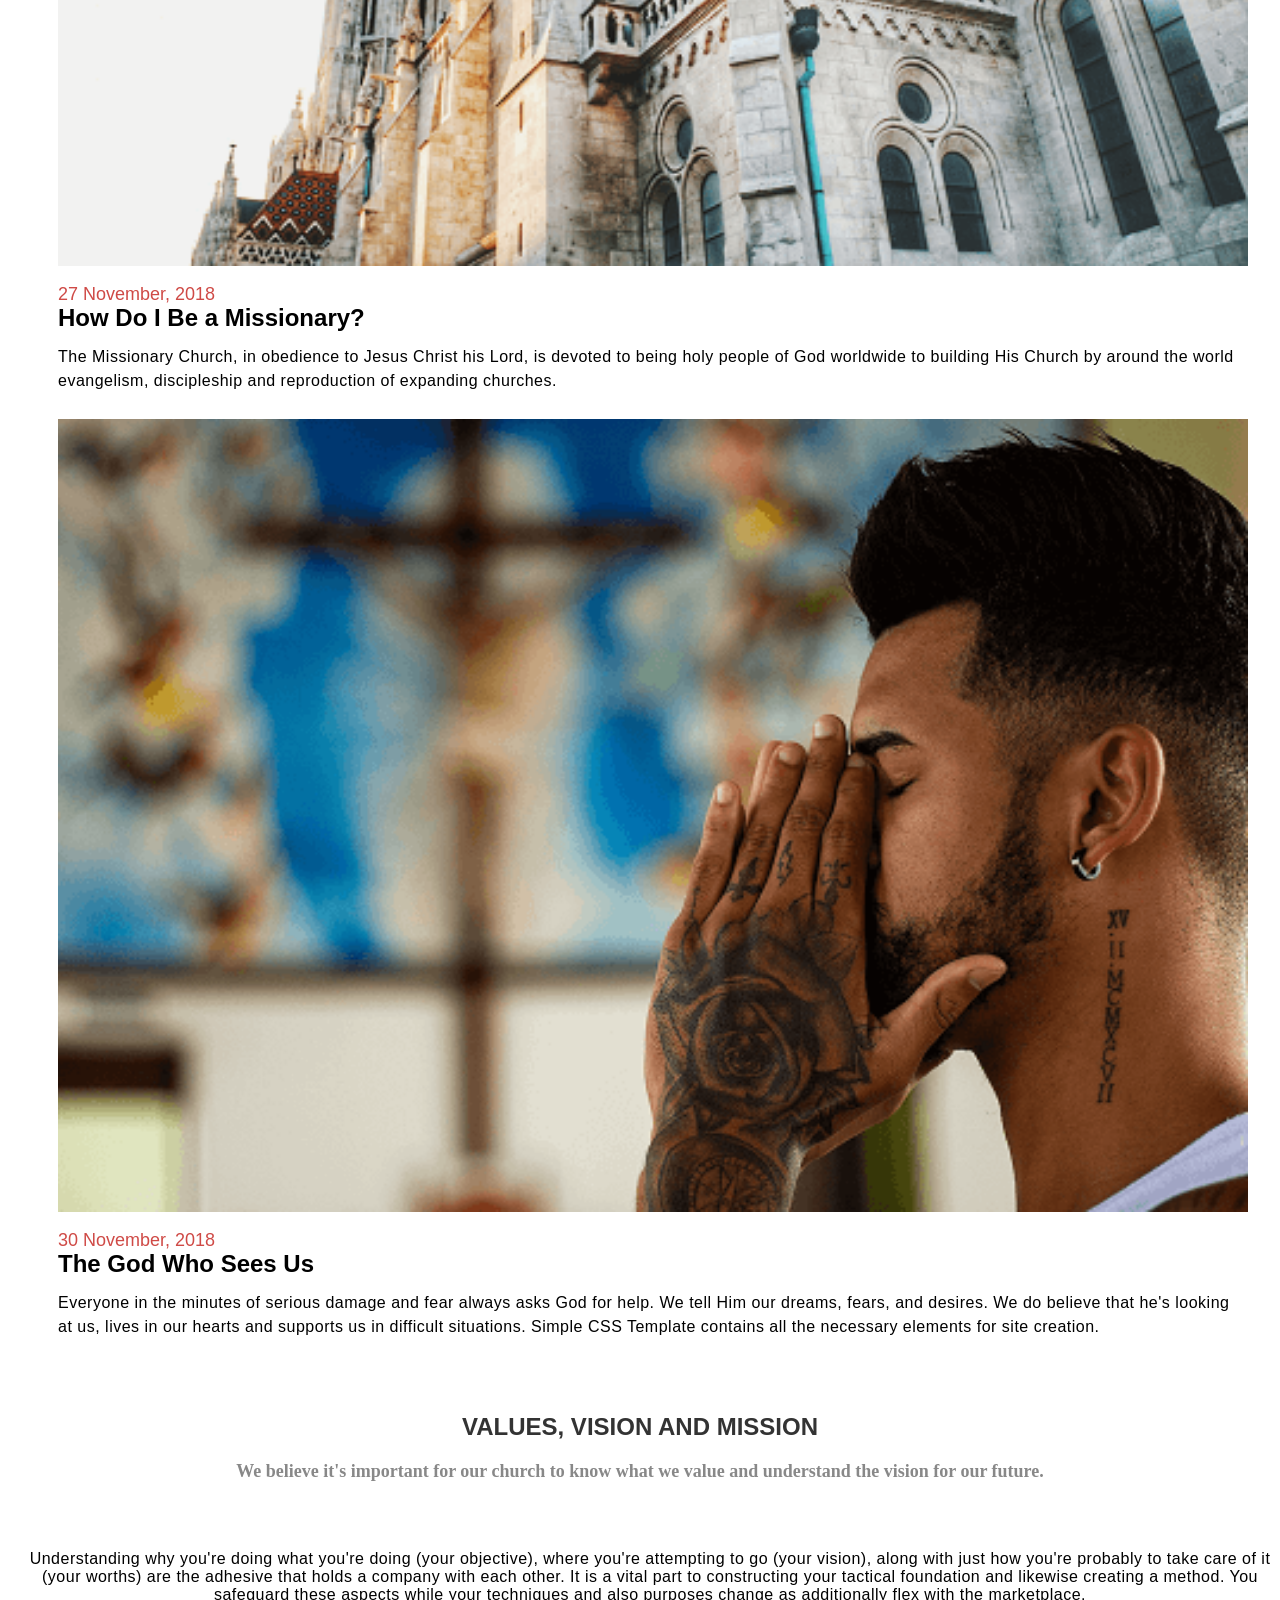
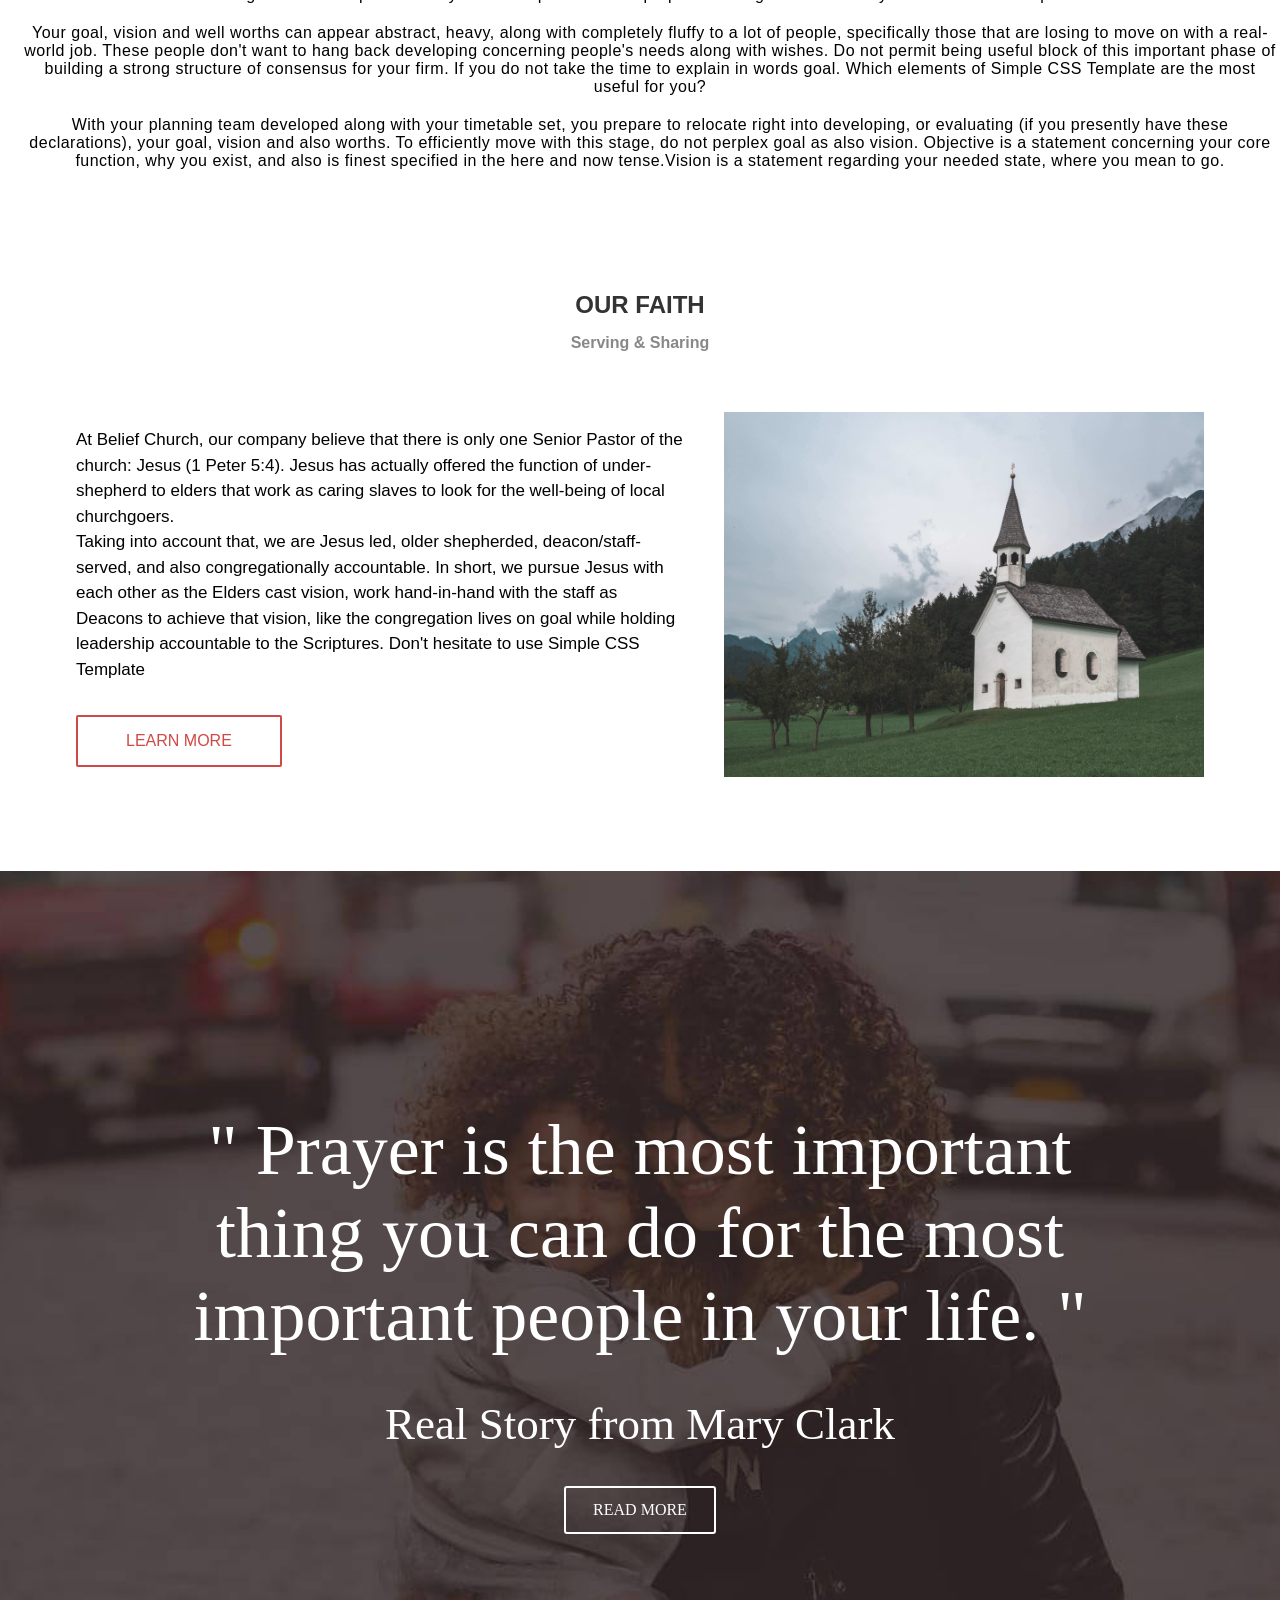
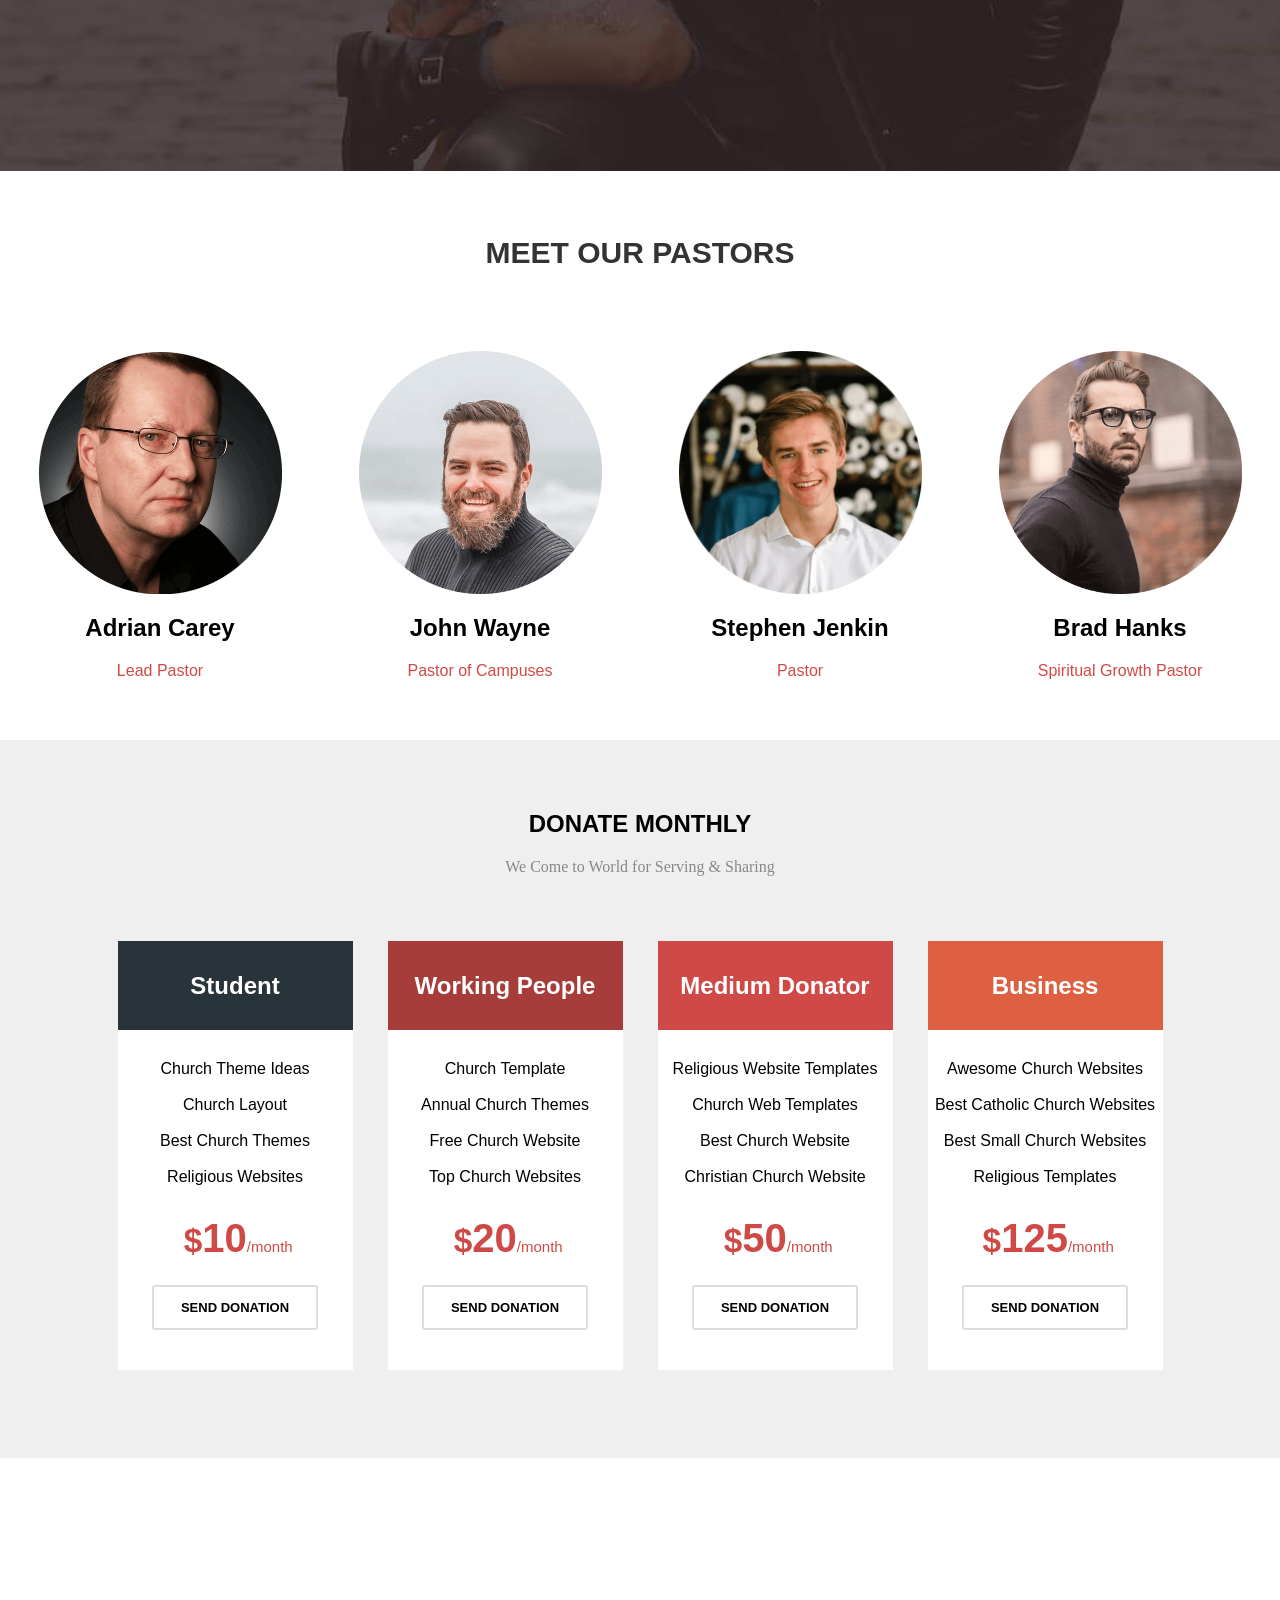
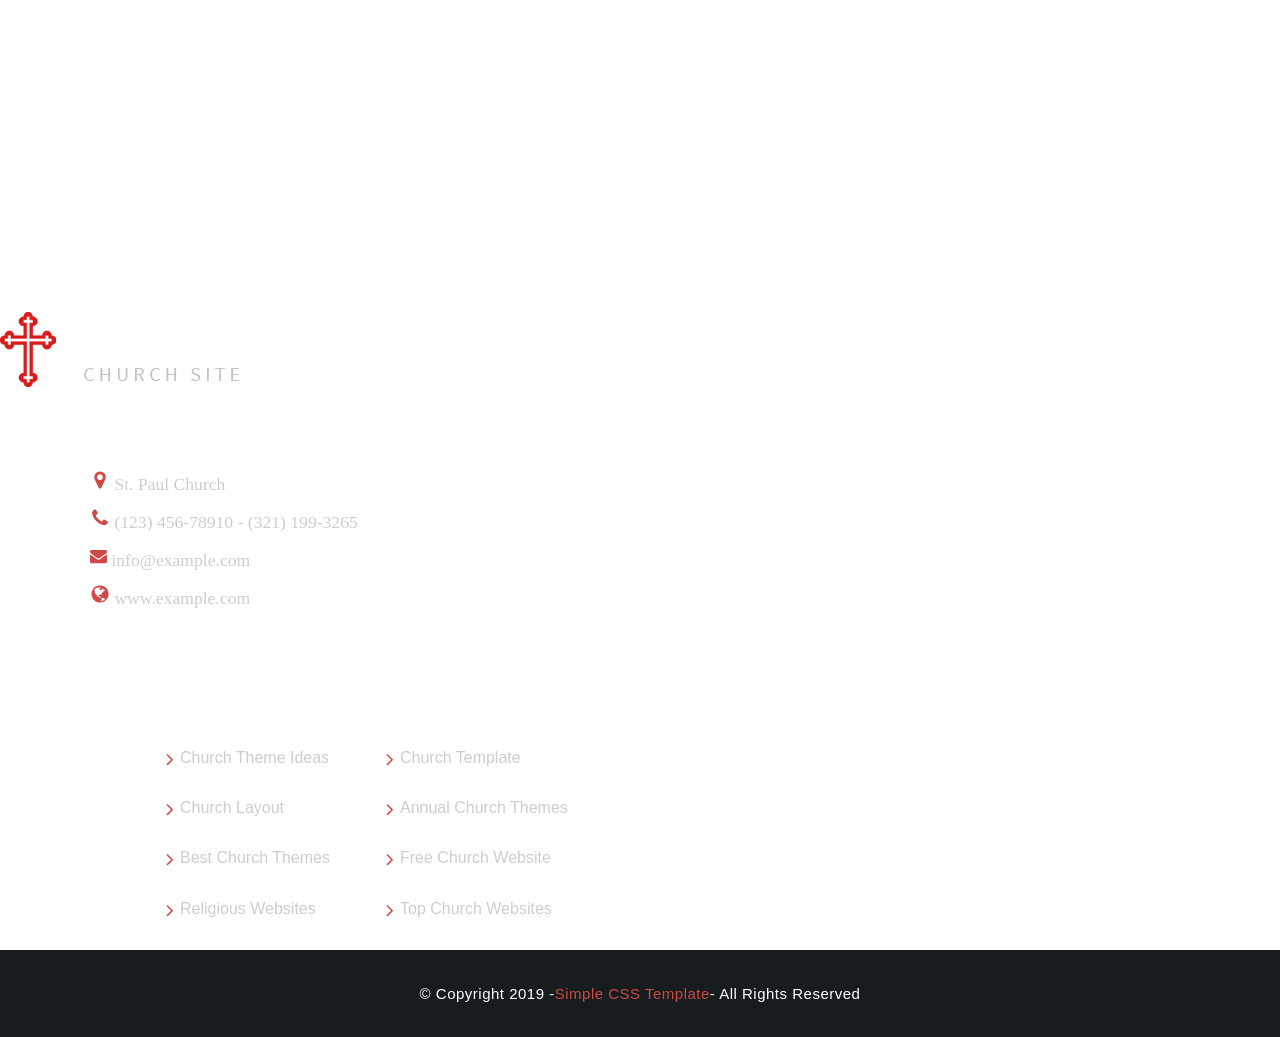
==== commit a807d5a4: "final response" ====
--- a/index.html
+++ b/index.html
@@ -430,7 +430,7 @@
             </div>
         </section>
 
-        <!-- <section class="Our-Faith-Section">
+        <section class="Our-Faith-Section">
             <div class="Our-Faith">
                 <h2>Our Faith</h2>
                 <h4>Serving & Sharing</h4>
@@ -460,10 +460,10 @@
                     <img src="./Assets/Church.jpg" alt="A simple church on grass" width="480px" height="365px">
                 </div>
             </div>
-        </section> -->
+        </section>
         <!-- This is the end of the faith section -->
         <!-- This is the start of our testimony section -->
-        <!-- <section class="testimony-section">
+         <section class="testimony-section">
             <div class="testimony">
                 <div>
                     <p>
@@ -485,10 +485,10 @@
                     <a class="testimony-btn" href="#">READ MORE</a>
                 </div>
             </div>
-        </section> -->
+        </section> 
         <!-- This is the end of the testimony section -->
         <!-- This is the start of the meet our pastors section -->
-        <!-- <section class="meet-pastor-section">
+        <section class="meet-pastor-section">
             <div class="pastor-p">
                 <h1>
                     MEET OUR PASTORS
@@ -516,10 +516,10 @@
                     <p>Spiritual Growth Pastor</p>
                 </div>
             </div>
-        </section> -->
+        </section>
         <!-- This is the end of the meet our pastors section -->
         <!-- This is the start of the donate montly section -->
-        <!-- <section class="donate-monthly-section">
+        <section class="donate-monthly-section">
             <div class="donate-monthly-h1">
                 <h1>Donate Monthly</h1>
             </div>
@@ -596,26 +596,26 @@
                     </div>
                 </div>
             </div>
-        </section> -->
+        </section>
         <!-- This is the end of the donate monthly section -->
         <!-- This is the start of the map section -->
-        <!-- <section class="map">
+        <section class="map">
             <iframe
                 src="https://www.google.com/maps/embed?pb=!1m18!1m12!1m3!1d3022.6126065068943!2d-73.98833832513311!3d40.748549035379085!2m3!1f0!2f0!3f0!3m2!1i1024!2i768!4f13.1!3m3!1m2!1s0x89c259a9aeb1c6b5%3A0x35b1cfbc89a6097f!2sEmpire%20State%20Building%2C%20350%205th%20Ave%2C%20New%20York%2C%20NY%2010118%2C%20USA!5e0!3m2!1sen!2sng!4v1788713337002!5m2!1sen!2sng"
                 width="100%" height="450" style="border:0;" allowfullscreen="" loading="lazy"
                 referrerpolicy="strict-origin-when-cross-origin"></iframe>
-        </section> -->
+        </section>
     </main>
     <!-- This is the end of the map section -->
     <!-- This is the start of the footer -->
     <!-- <footer class="footer"> -->
     <!-- This is the start of the footer logo -->
-    <!-- <div class="footer-logo">
+    <div class="footer-logo">
             <img src="./Assets/footer-logo.png" alt="Church Cross">
-        </div> -->
+        </div> 
     <!-- This is the end of the footer logo -->
     <!-- This is the start of the footer contact section -->
-    <!-- <div class="footer-contact-us">
+    <div class="footer-contact-us">
             <h3>Contact Us</h3>
             <div class="contact-us-links">
                 <p>
@@ -661,10 +661,10 @@
                     </span>
                     www.example.com</a>
             </div>
-        </div> -->
+        </div>
     <!-- This is the end of the footer contact section -->
     <!-- This is the start of the footer useful links section -->
-    <!-- <section>
+    <section>
             <div class="footer-useful-links">
                 <h3>Useful Links</h3>
                 <div class="useful-parent">
@@ -754,16 +754,16 @@
                     </div>
                 </div>
             </div>
-        </section> -->
+        </section>
     <!-- This is the end of the footer useful links section -->
     <!-- </footer> -->
     <!-- This is the end of the footer section -->
     <!-- This is the start of the footer copyright section -->
-    <!-- <section class="footer-copyright-section">
+    <section class="footer-copyright-section">
         <span class="footer-copyright-text-1">© Copyright 2019 - </div>
             <div class="footer-copyright-text-2">Simple CSS Template </div>
             <div class="footer-copyright-text-3"> - All Rights Reserved </div>
-    </section> -->
+    </section>
     <!-- This is the end of the footer copyright section -->
 </body>
 
--- a/Church.css
+++ b/Church.css
@@ -339,9 +339,10 @@
     background-color: rgb(239, 239, 239);
     display: flex;
     gap: 32px;
-}
-
-.welcome-white-section {
+    width: 100%;
+}
+
+.welcome-white-section > div {
     background-color: white;
     margin-left: 85px;
     width: 665px;
@@ -428,11 +429,12 @@
         display: flex;
         flex-direction: column;
         justify-content: flex-start;
-    }
-
-    .welcome-white-section>div {
+        width: 405px;
+    }
+
+    .welcome-white-section >div {
         background-color: white;
-        width: 465px;
+        width: 341px;
         height: 222px;
     }
 
@@ -712,15 +714,15 @@
     }
 
     .goal-container>p {
-    width: 100%;
-    font-size: 16px;
-    font-weight: 350;
-    letter-spacing: 0.5px;
-    margin: 10px;
-    margin-top: 10px;
-    margin-bottom: 10px;
-    color: black;
-}
+        width: 100%;
+        font-size: 16px;
+        font-weight: 350;
+        letter-spacing: 0.5px;
+        margin: 10px;
+        margin-top: 10px;
+        margin-bottom: 10px;
+        color: black;
+    }
 }
 
 /*.................................................. 
@@ -811,6 +813,24 @@
     width: auto;
 }
 
+/*.................................................. 
+    Lates news section
+....................................................*/
+@media screen and (max-width: 800px) {
+    .faith-container {
+        display: flex;
+        flex-direction: column;
+        justify-content: center;
+        align-items: center;
+        width: 100%;
+        padding: 60px;
+    }
+}
+
+/*.................................................. 
+
+....................................................*/
+
 .testimony-section {
     background-image: url(./Assets/Chruch\ 5.jpg);
     background-size: cover;
@@ -855,6 +875,28 @@
     border-color: rgb(207, 74, 70);
 }
 
+/*.................................................. 
+    Lates news section
+....................................................*/
+@media screen and (max-width: 800px) {
+    .testimony {
+        font-family: Poppins sans-serif;
+        font-size: 24px;
+        font-weight: 400;
+        font-style: normal;
+    }
+
+    .person {
+        font-size: 25px;
+        margin-top: 40px;
+        margin-bottom: 0px;
+    }
+}
+
+/*.................................................. 
+
+....................................................*/
+
 .pastor-p {
     display: flex;
     font-family: "Google Sans Flex", sans-serif;
@@ -885,6 +927,33 @@
     padding-top: 20px;
     padding-bottom: 60px;
 }
+
+/*.................................................. 
+    Lates news section
+....................................................*/
+@media screen and (max-width: 800px) {
+
+    .pastor-section {
+        display: flex;
+        flex-direction: column;
+        justify-content: space-around;
+        align-items: center;
+        text-align: center;
+        font-family: "Google Sans Flex", sans-serif;
+        font-weight: 500;
+    }
+
+    .pastor-img>img {
+        display: flex;
+        flex-wrap: wrap;
+        width: 275px;
+        padding: 1rem;
+    }
+}
+
+/*.................................................. 
+
+....................................................*/
 
 .donate-monthly-section {
     background-color: rgb(239, 239, 239);
@@ -1051,6 +1120,22 @@
     border-color: rgb(207, 74, 70);
 }
 
+/*.................................................. 
+    Lates news section
+....................................................*/
+@media screen and (max-width: 800px) {
+    .donate-div {
+        display: flex;
+        flex-wrap: wrap;
+        justify-content: center;
+        gap: 35px;
+    }
+}
+
+/*.................................................. 
+
+....................................................*/
+
 .footer {
     background-color: rgb(27, 33, 37);
     padding-top: 4rem;
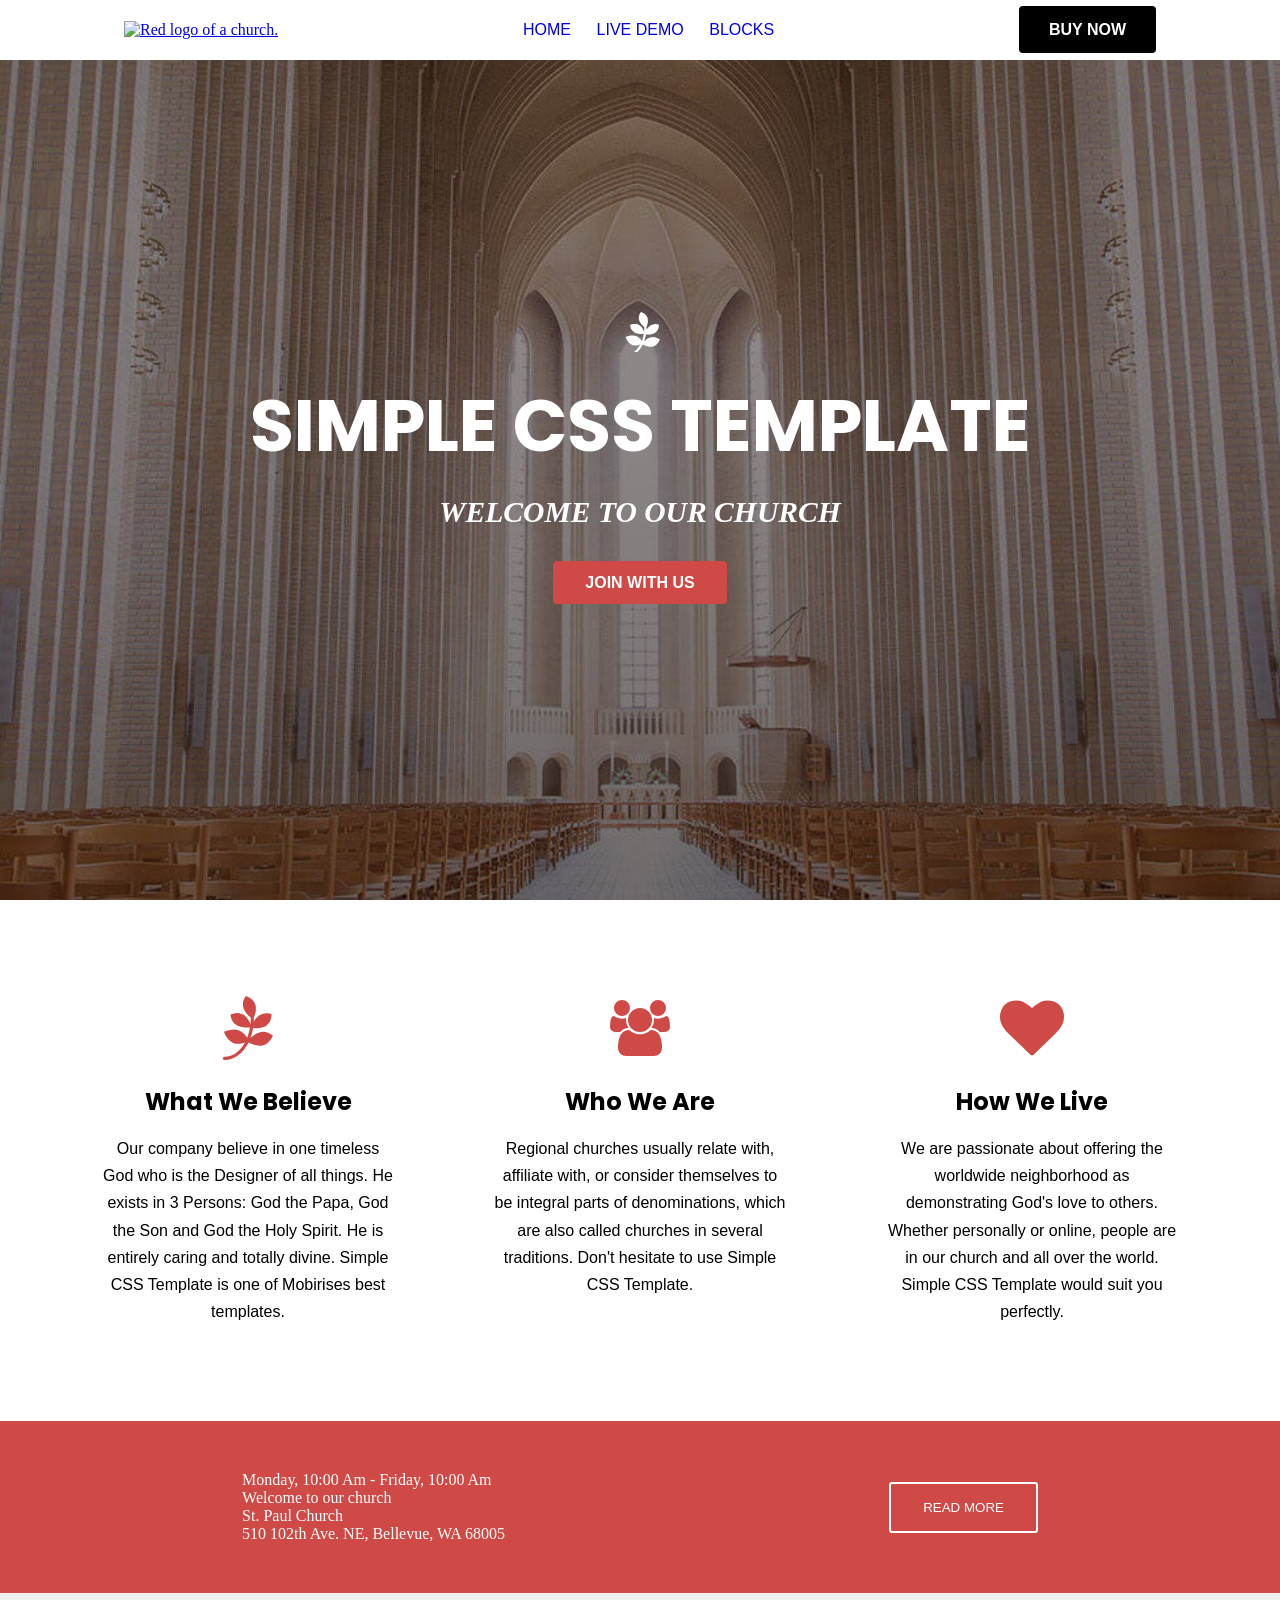
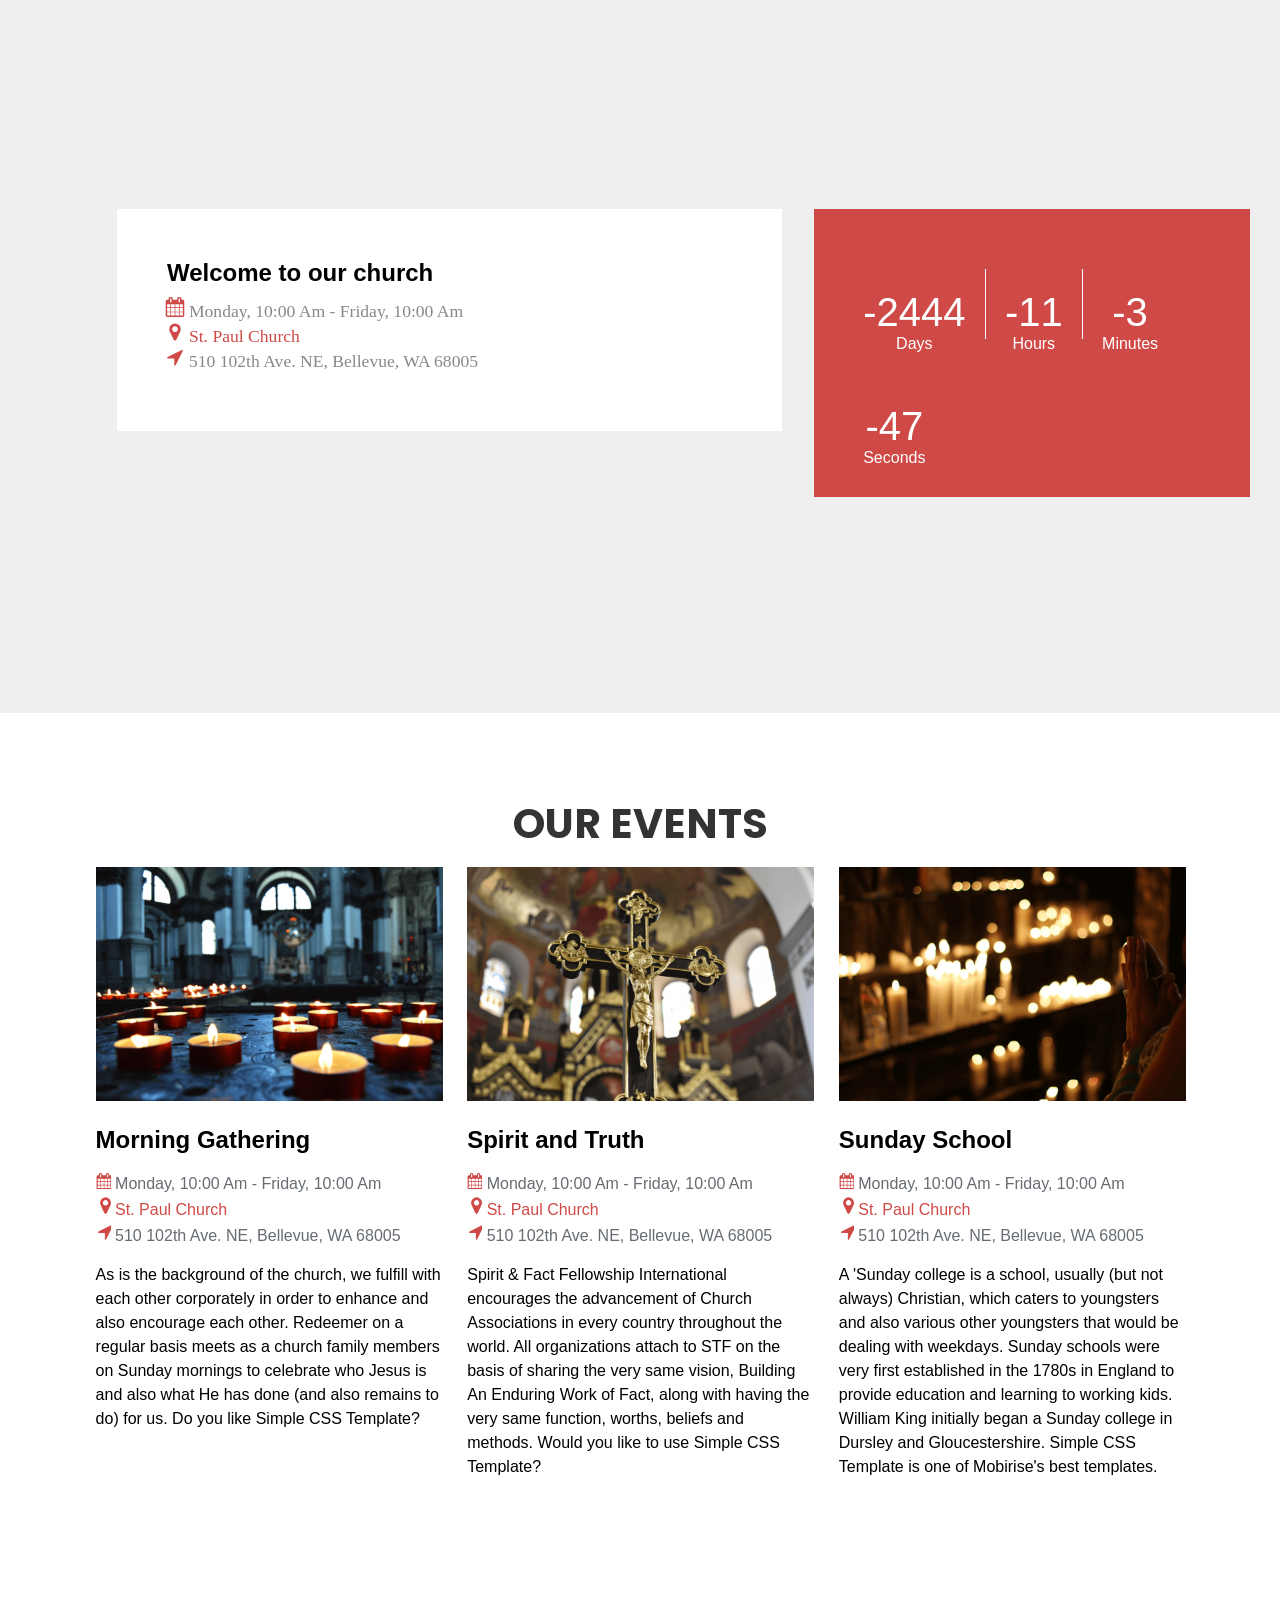
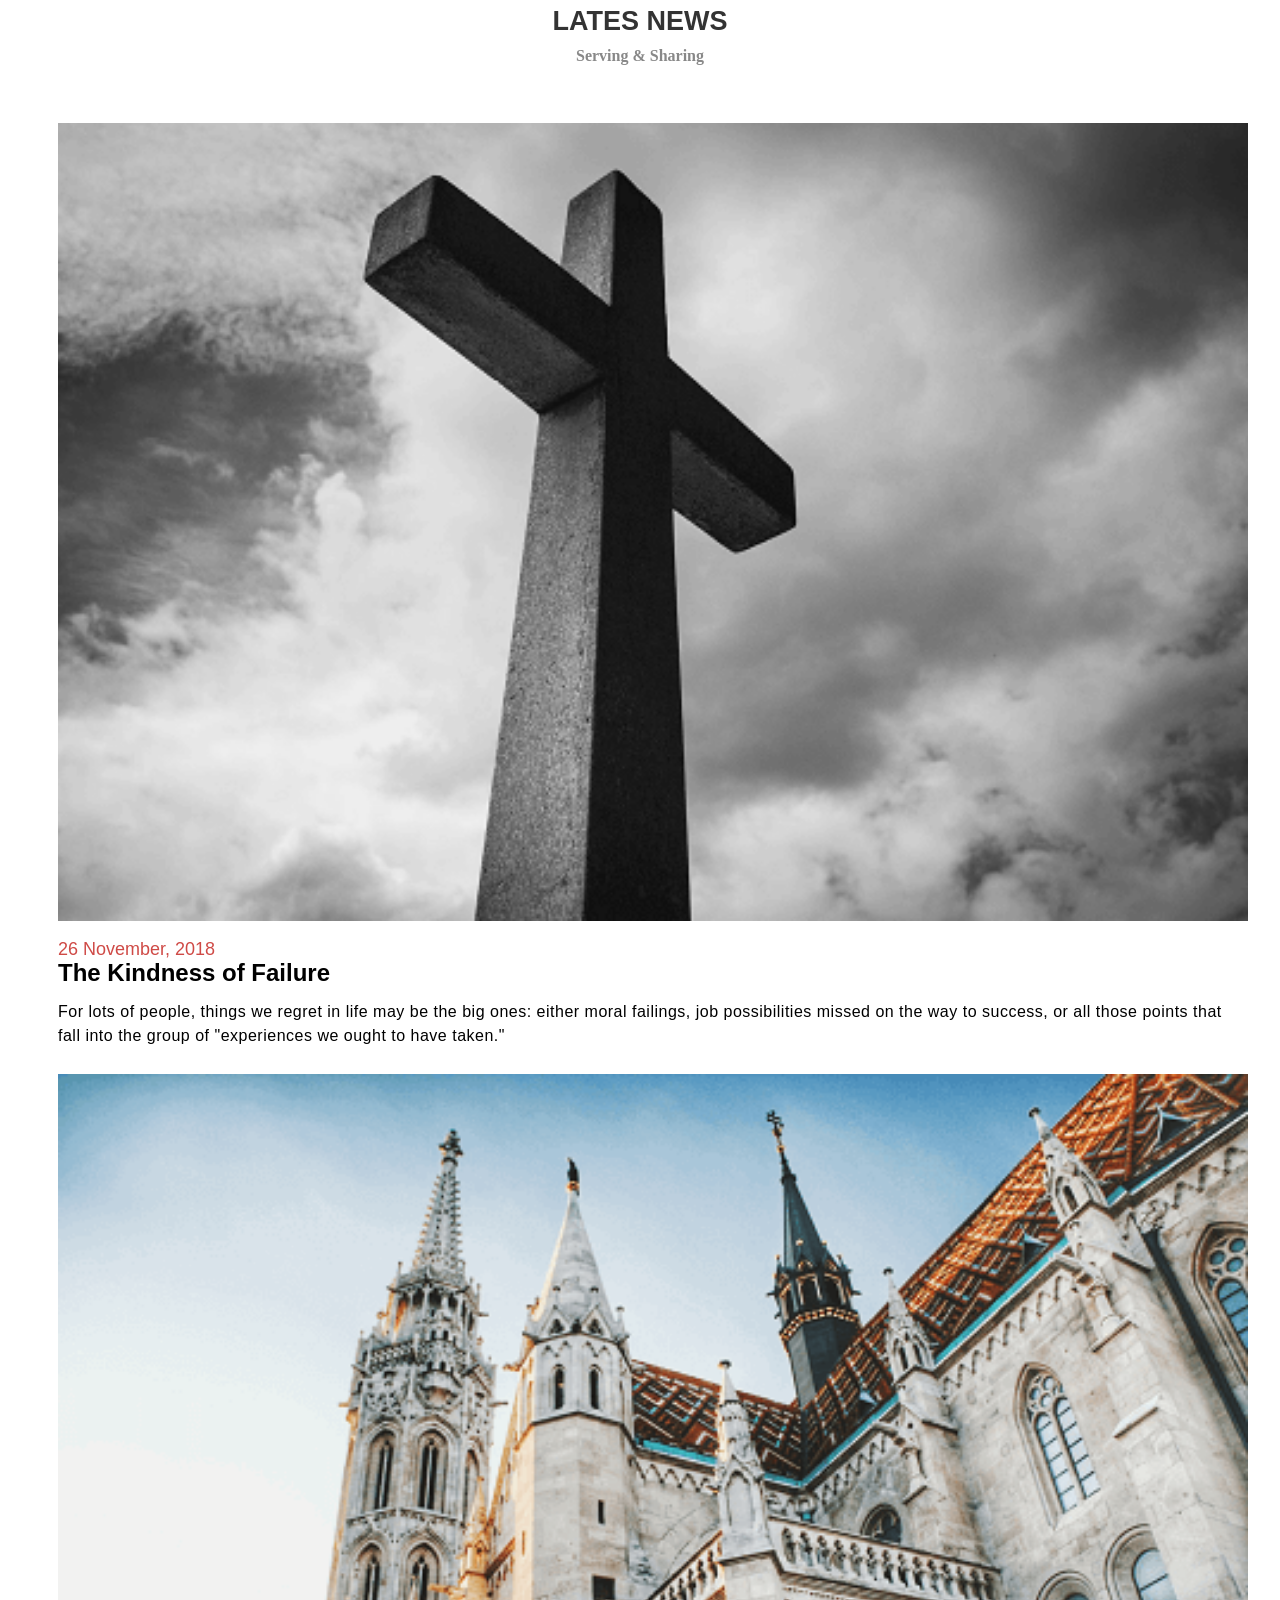
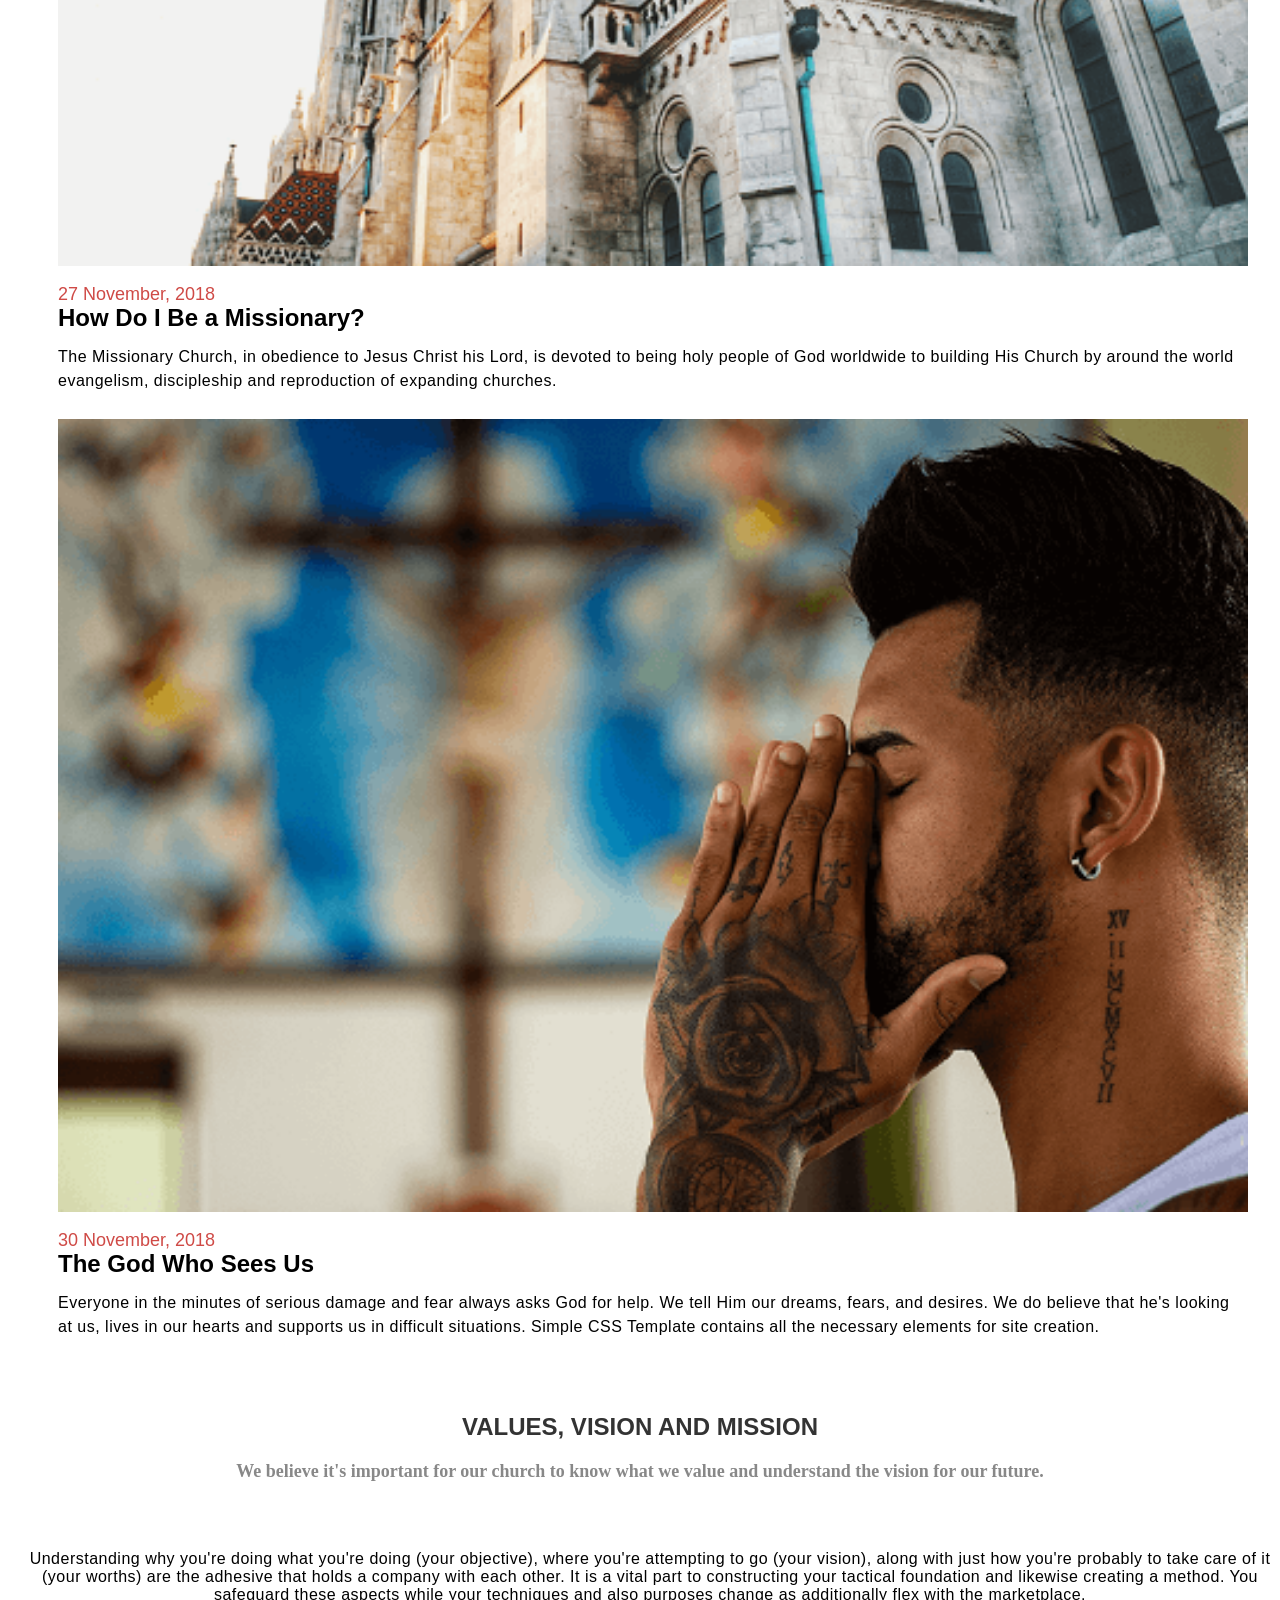
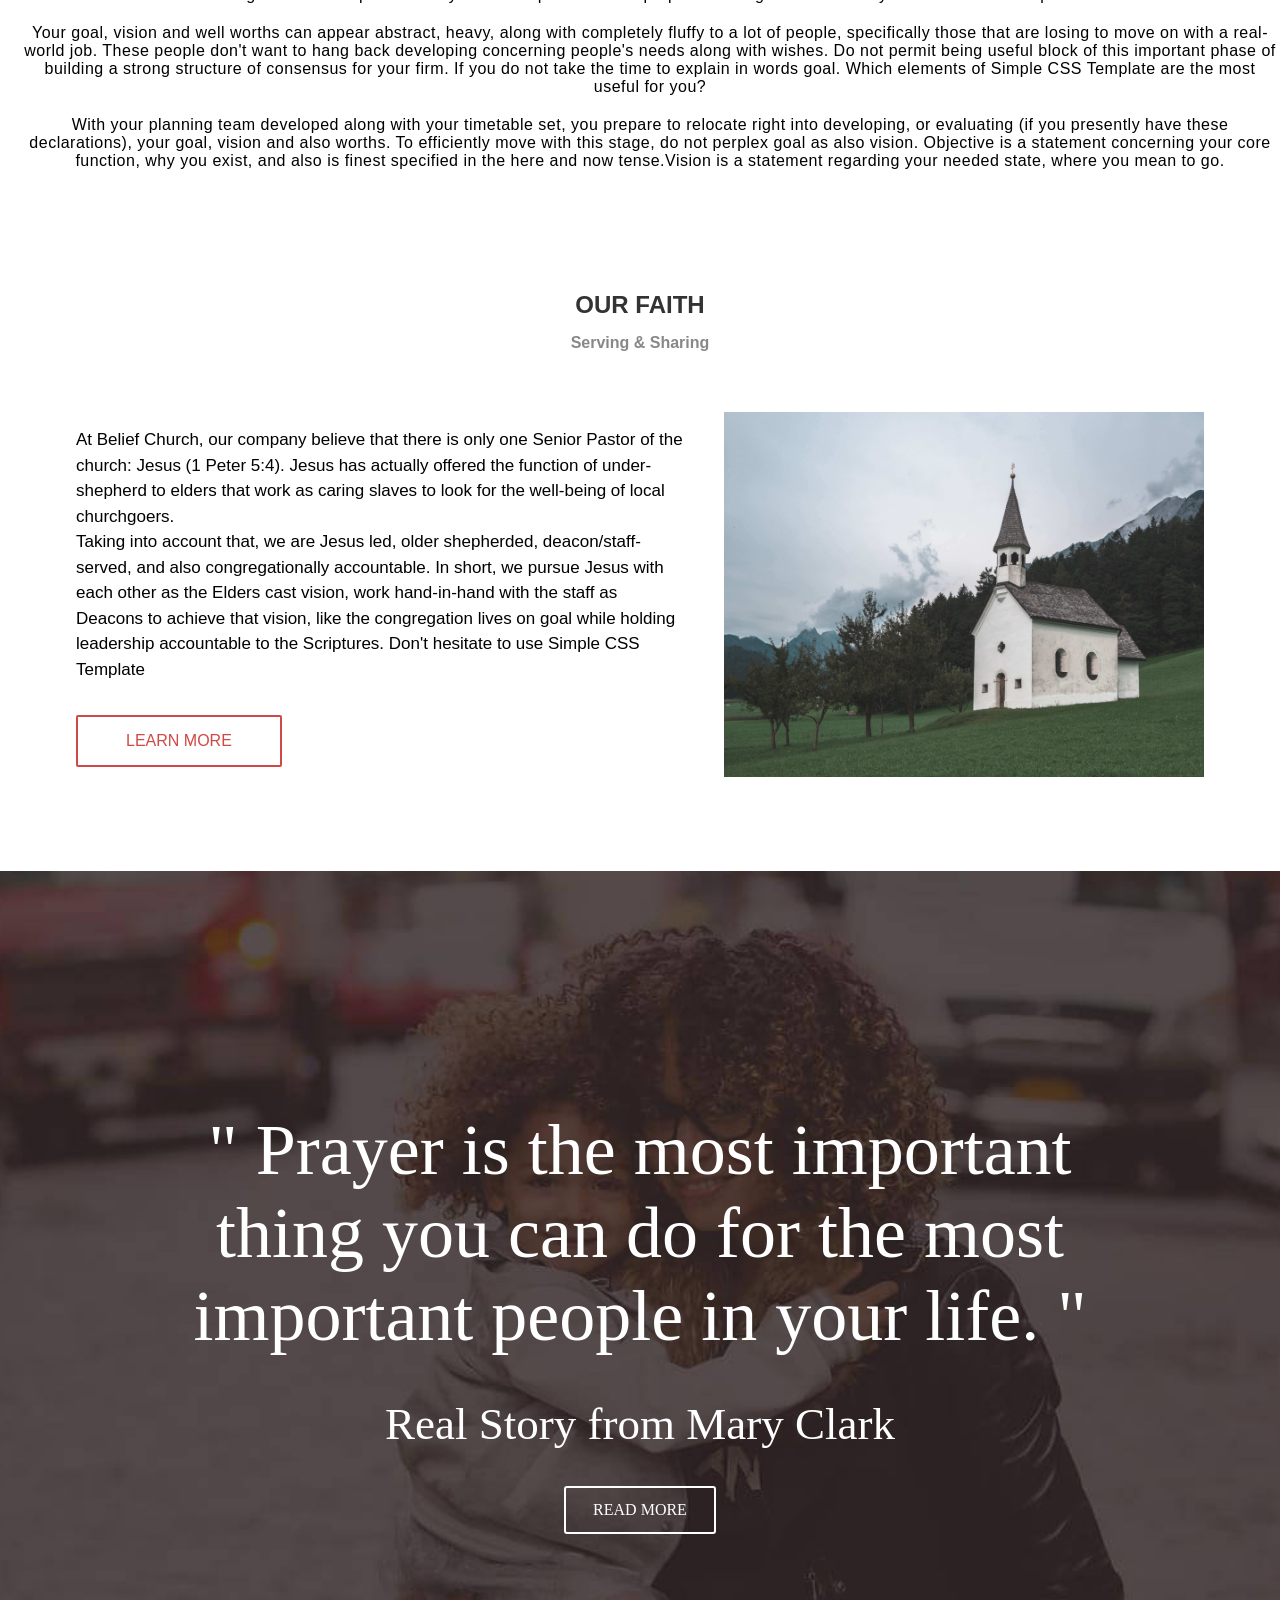
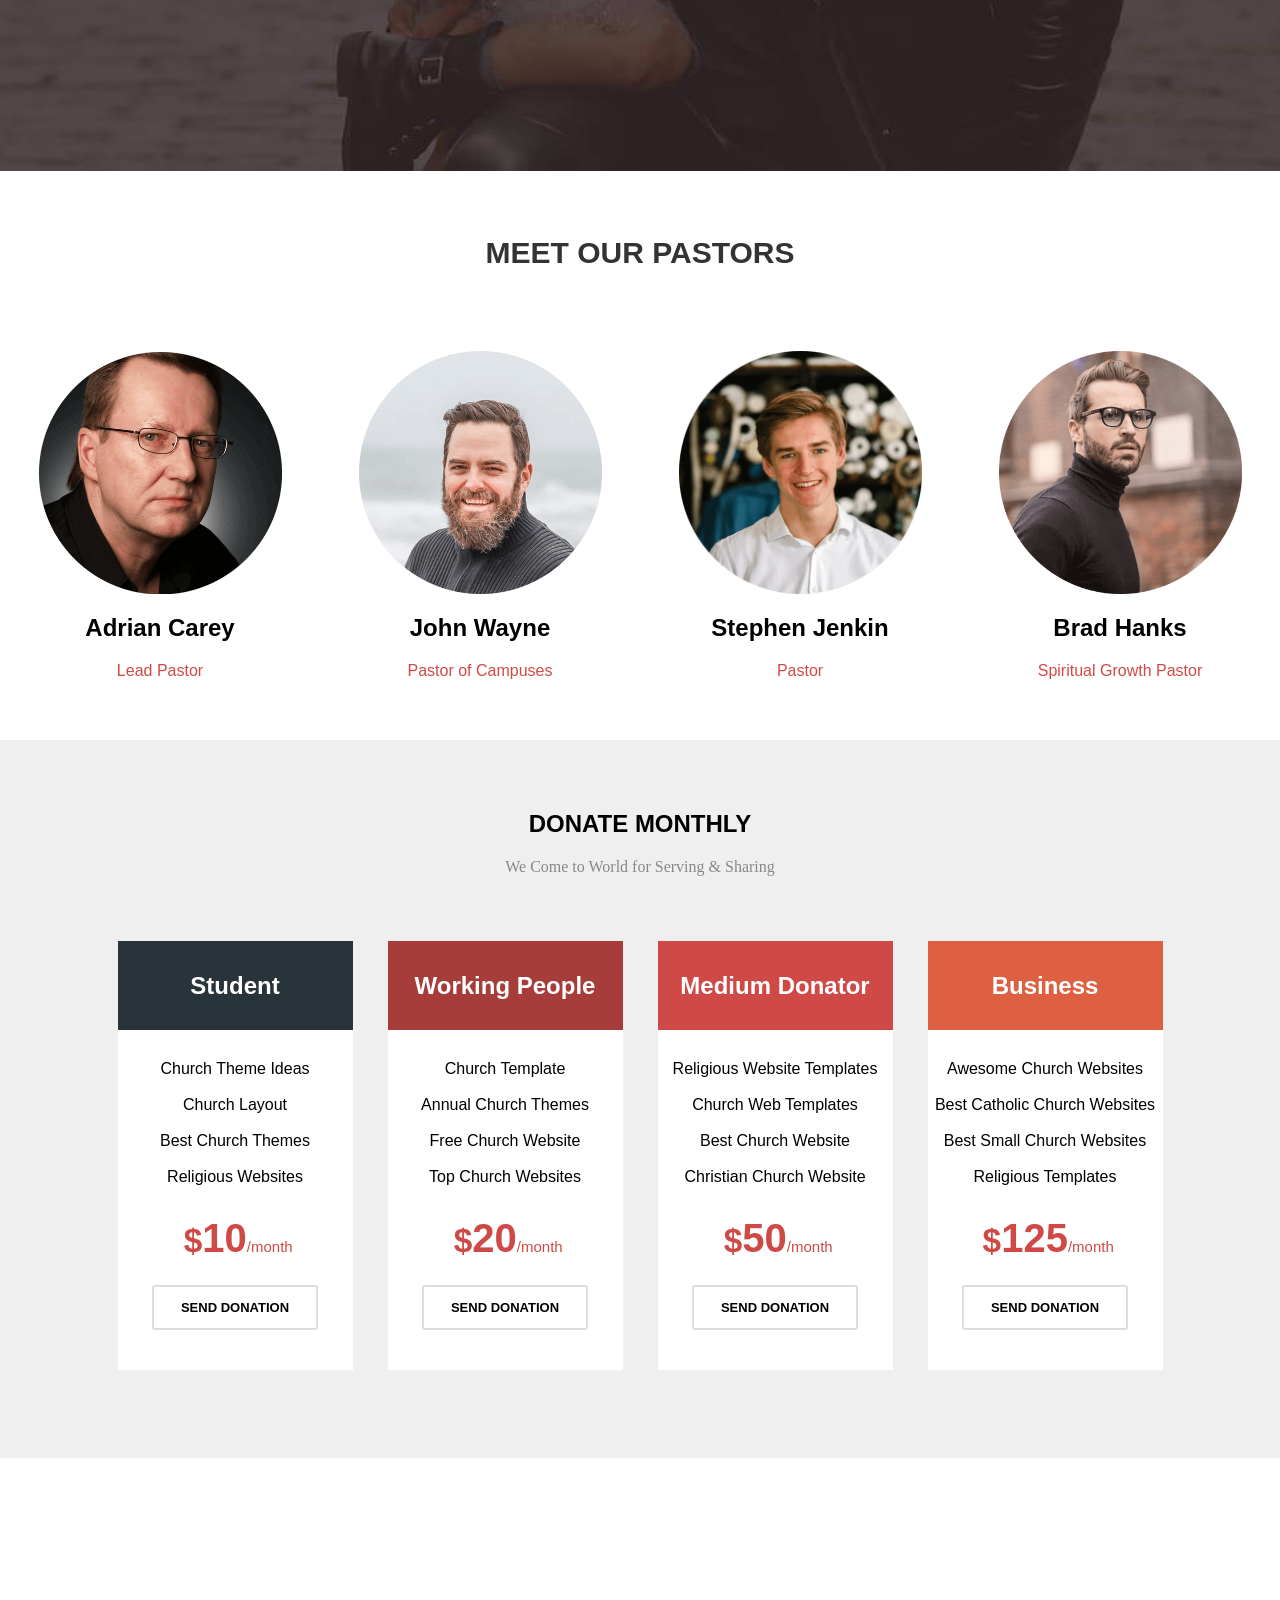
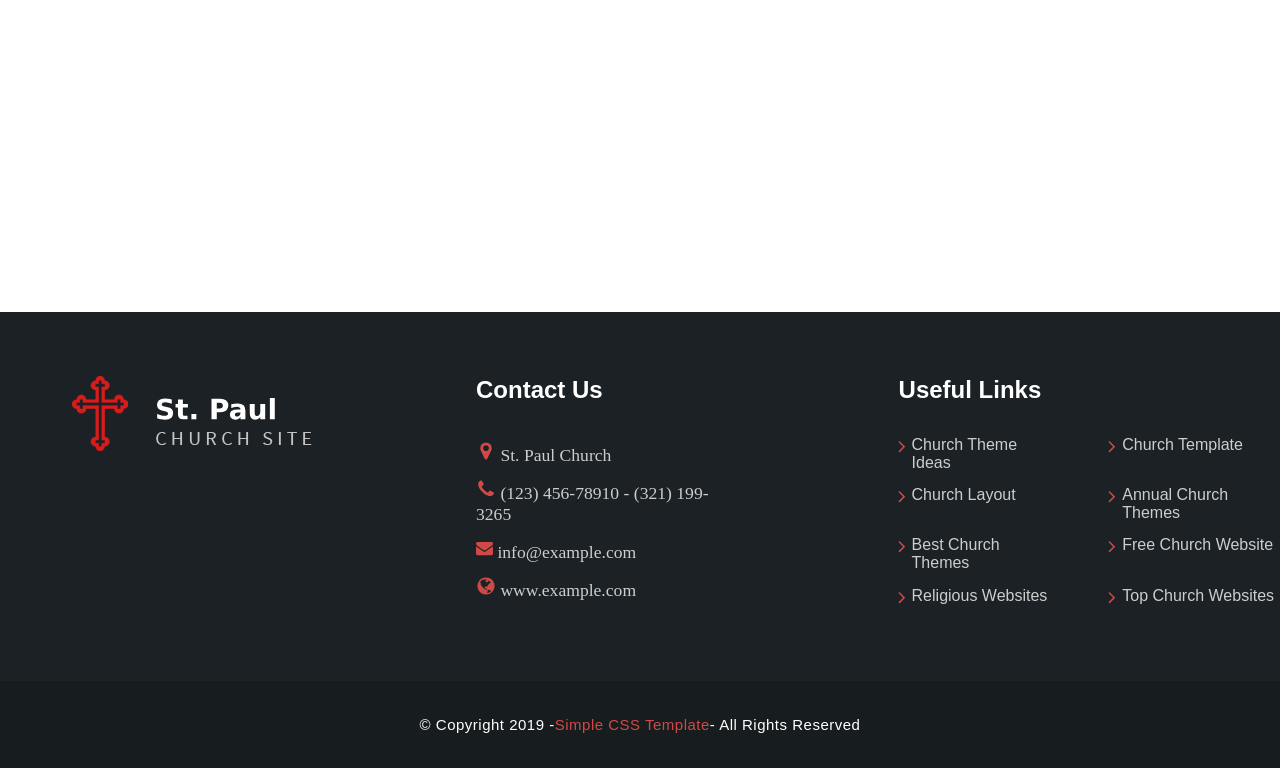
==== commit 4797325b: "Well there were glitches so may be final response (maybe)" ====
--- a/index.html
+++ b/index.html
@@ -608,7 +608,7 @@
     </main>
     <!-- This is the end of the map section -->
     <!-- This is the start of the footer -->
-    <!-- <footer class="footer"> -->
+    <footer class="footer">
     <!-- This is the start of the footer logo -->
     <div class="footer-logo">
             <img src="./Assets/footer-logo.png" alt="Church Cross">
@@ -756,7 +756,7 @@
             </div>
         </section>
     <!-- This is the end of the footer useful links section -->
-    <!-- </footer> -->
+    </footer>
     <!-- This is the end of the footer section -->
     <!-- This is the start of the footer copyright section -->
     <section class="footer-copyright-section">
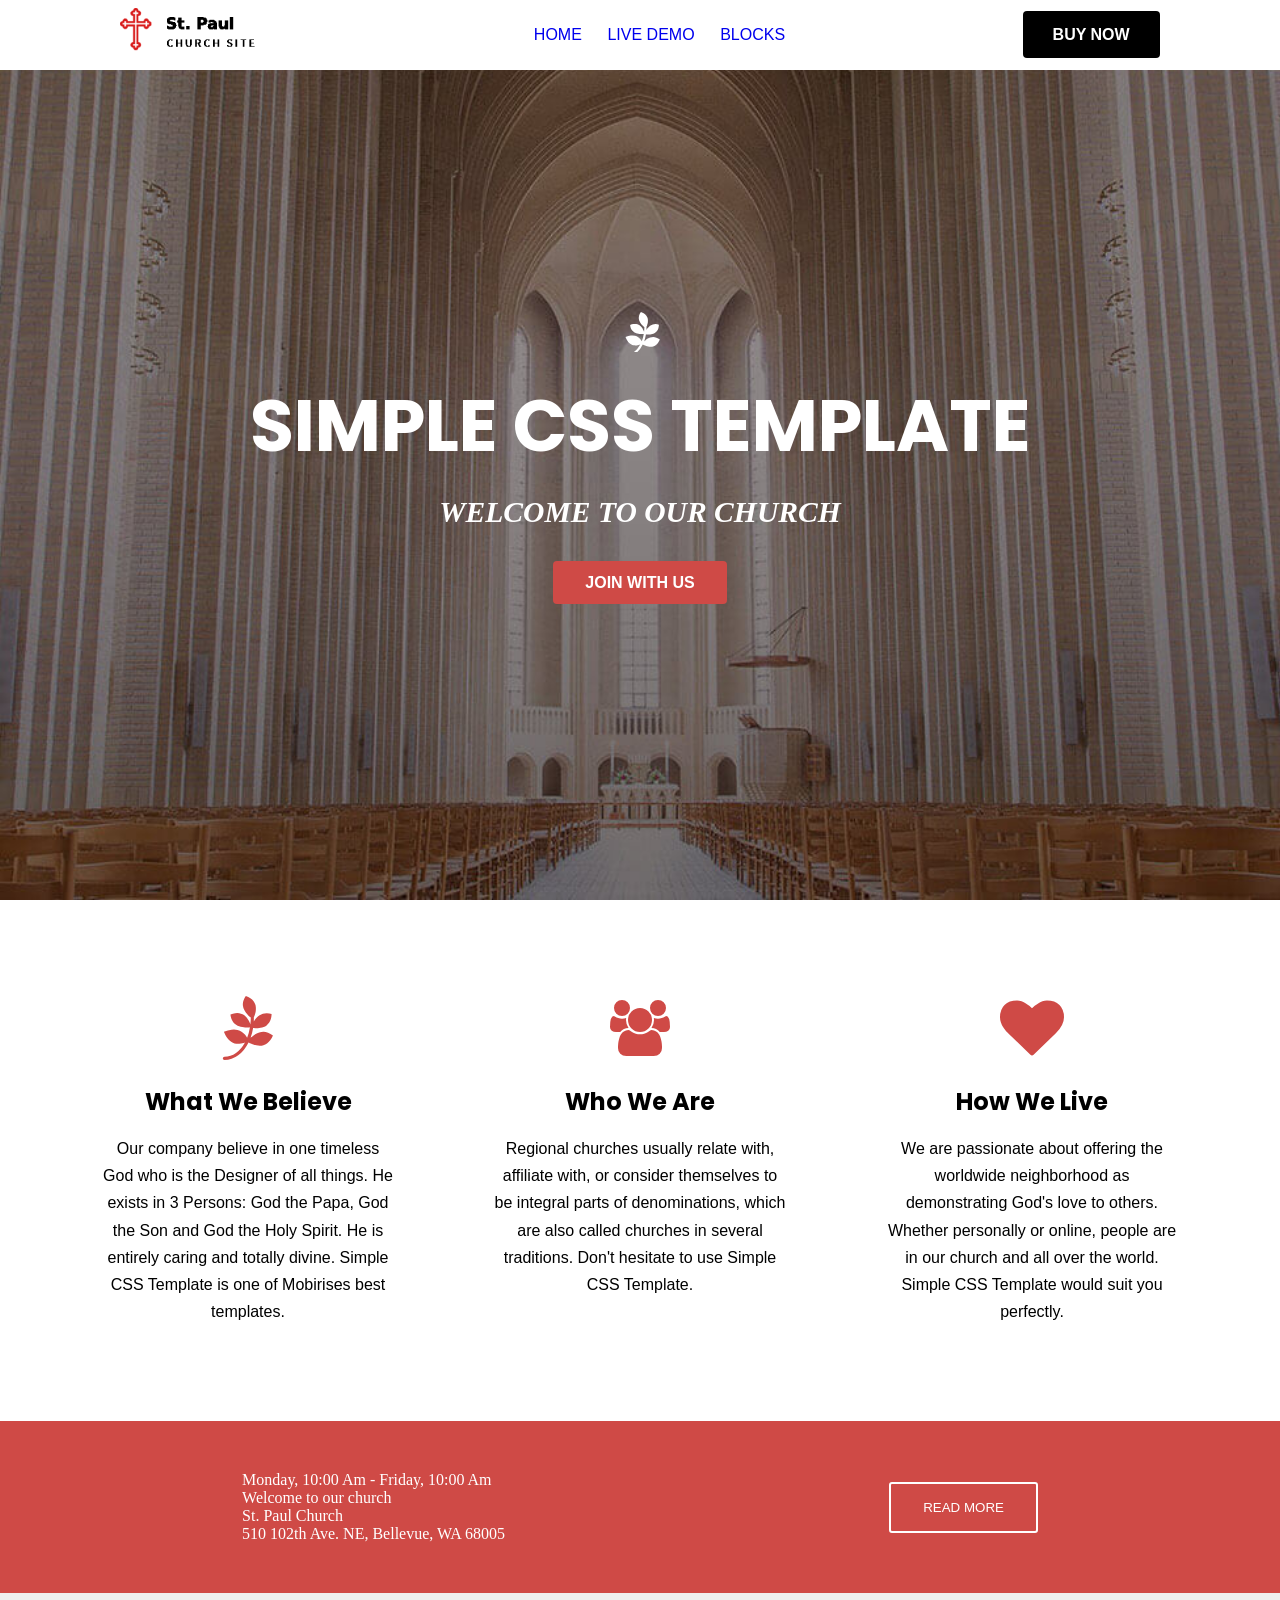
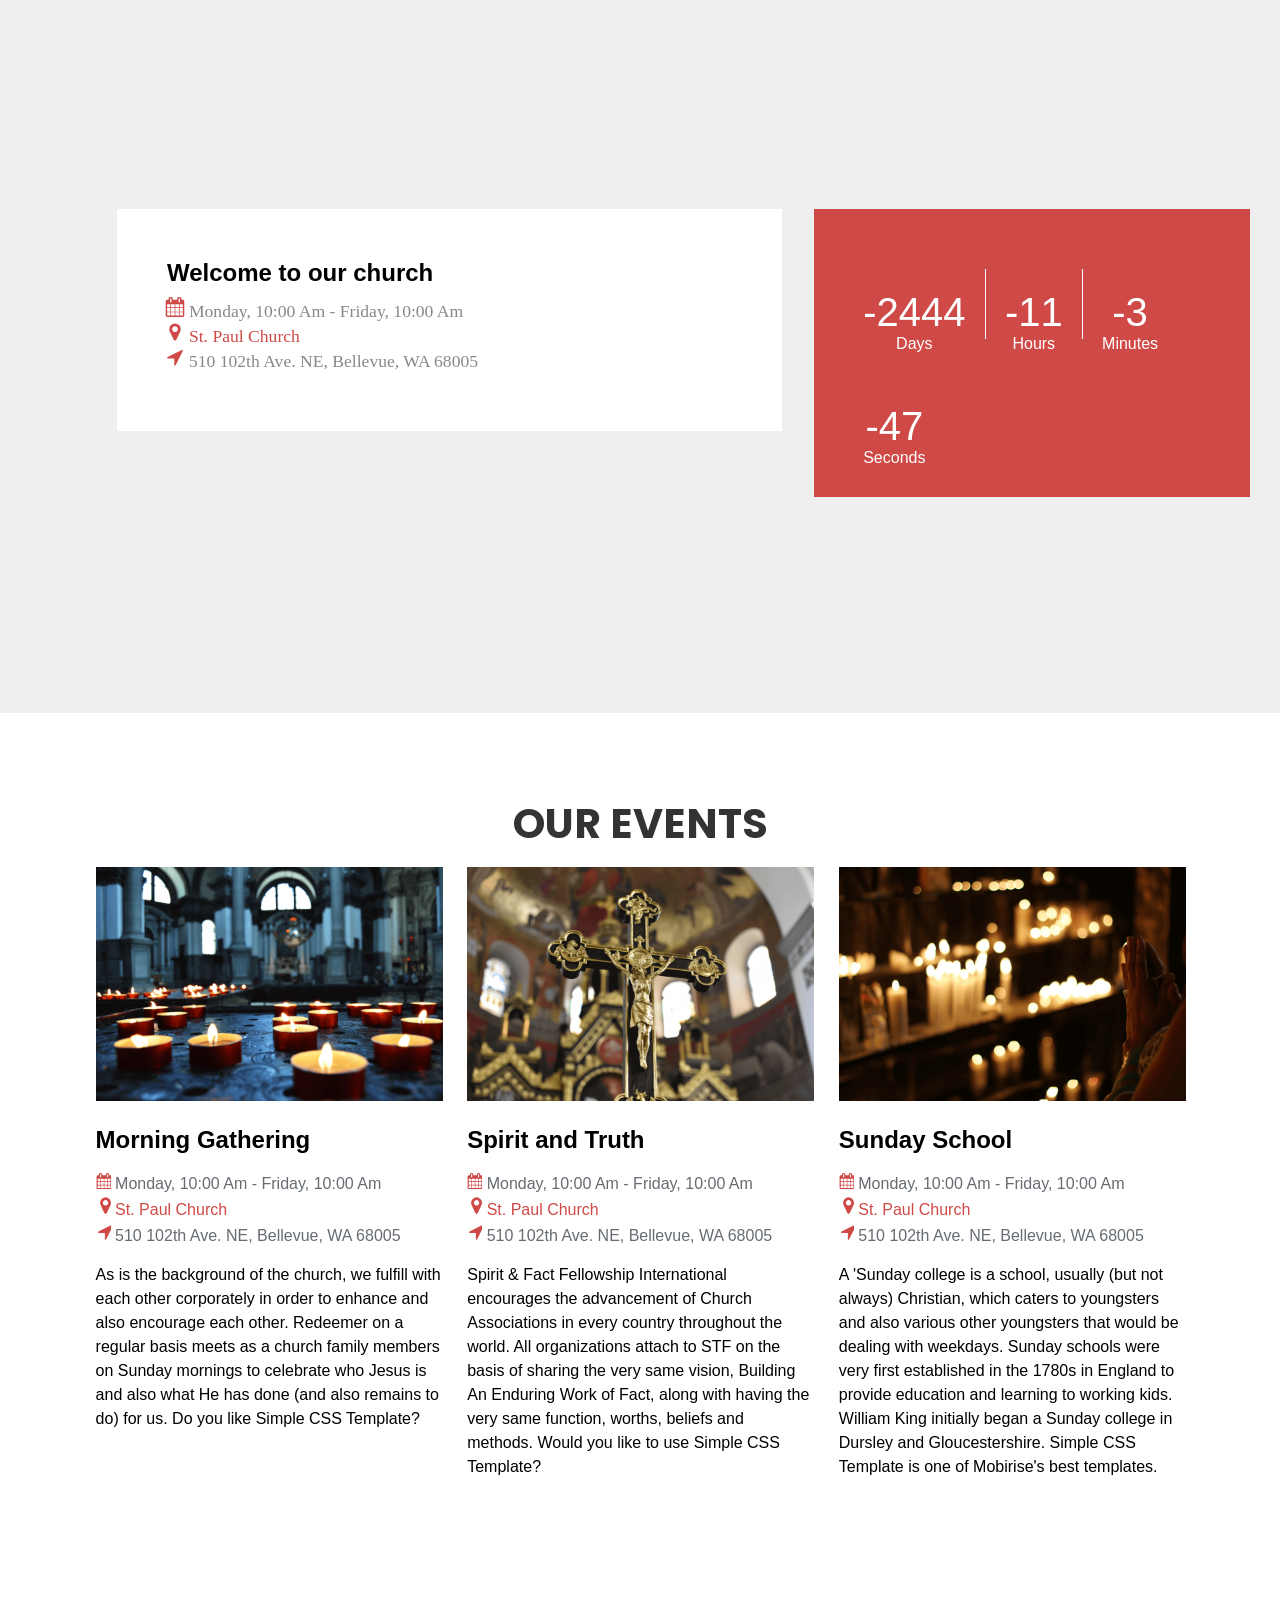
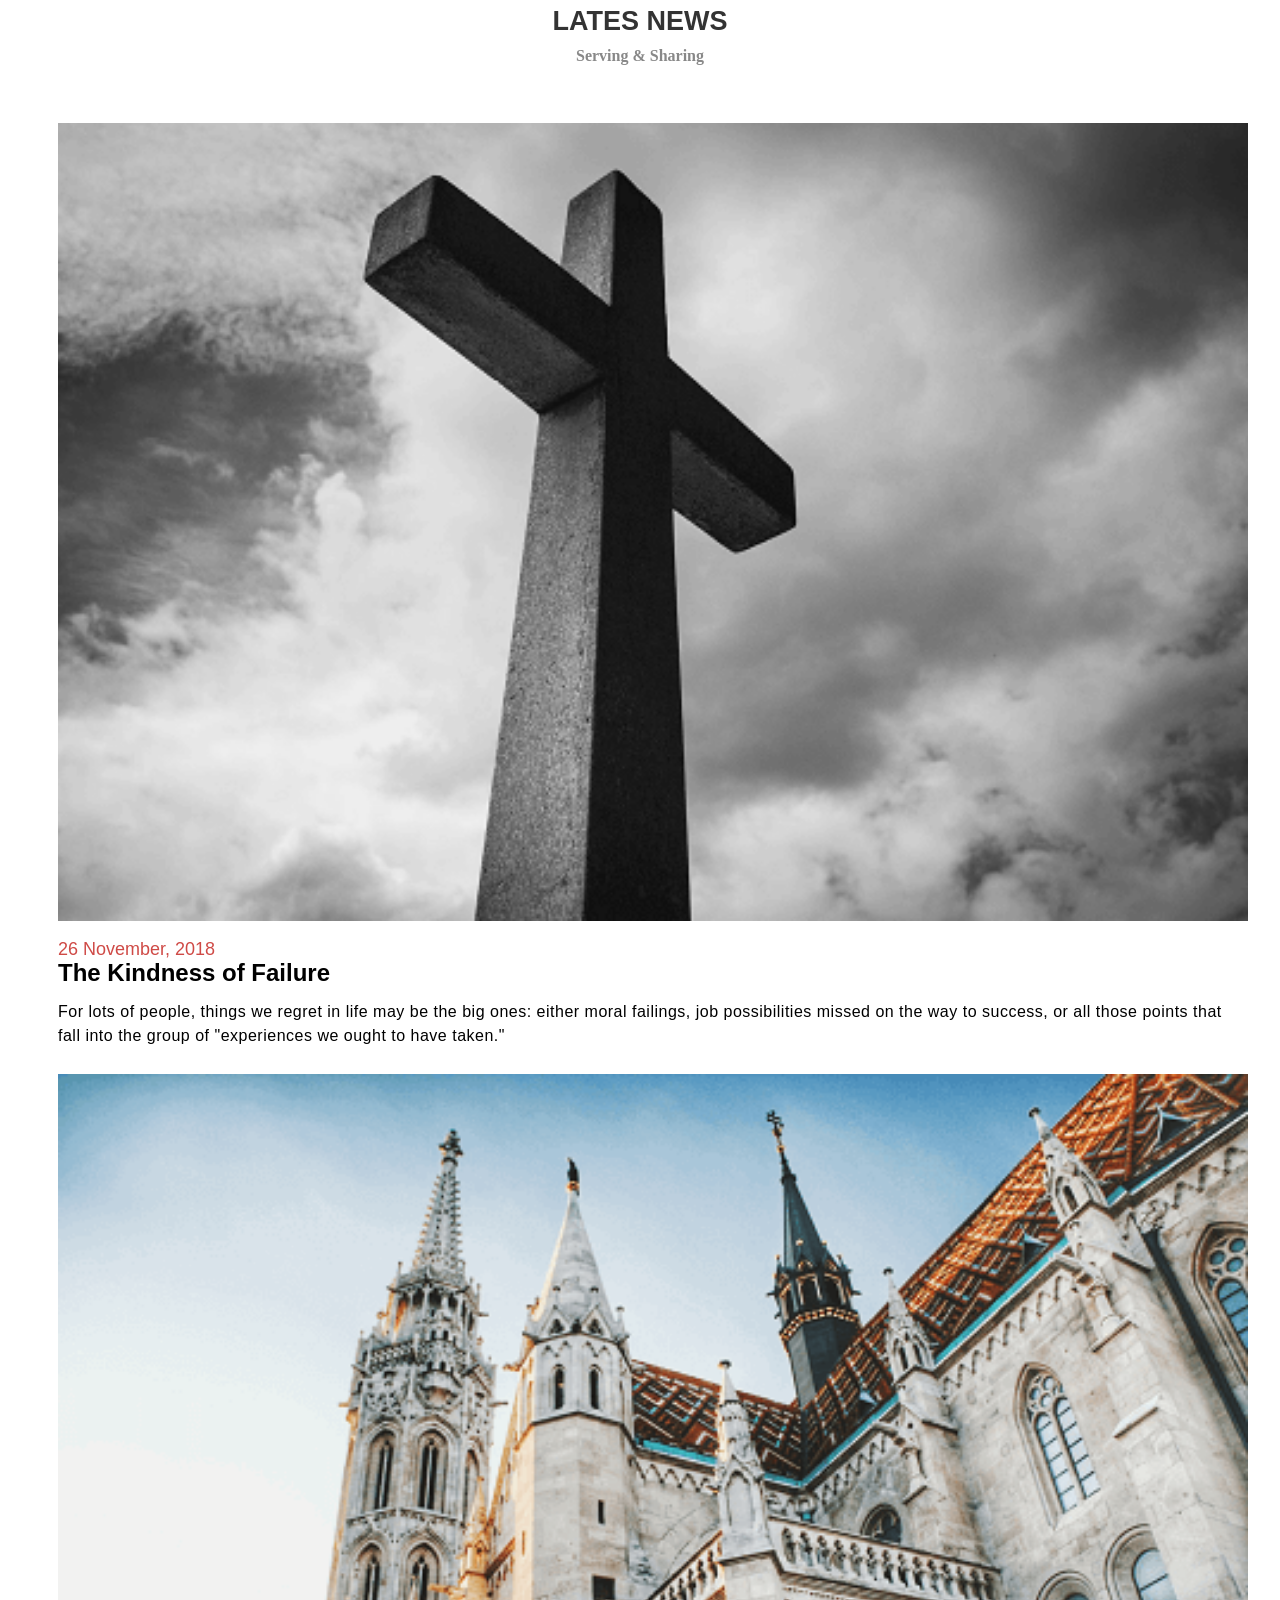
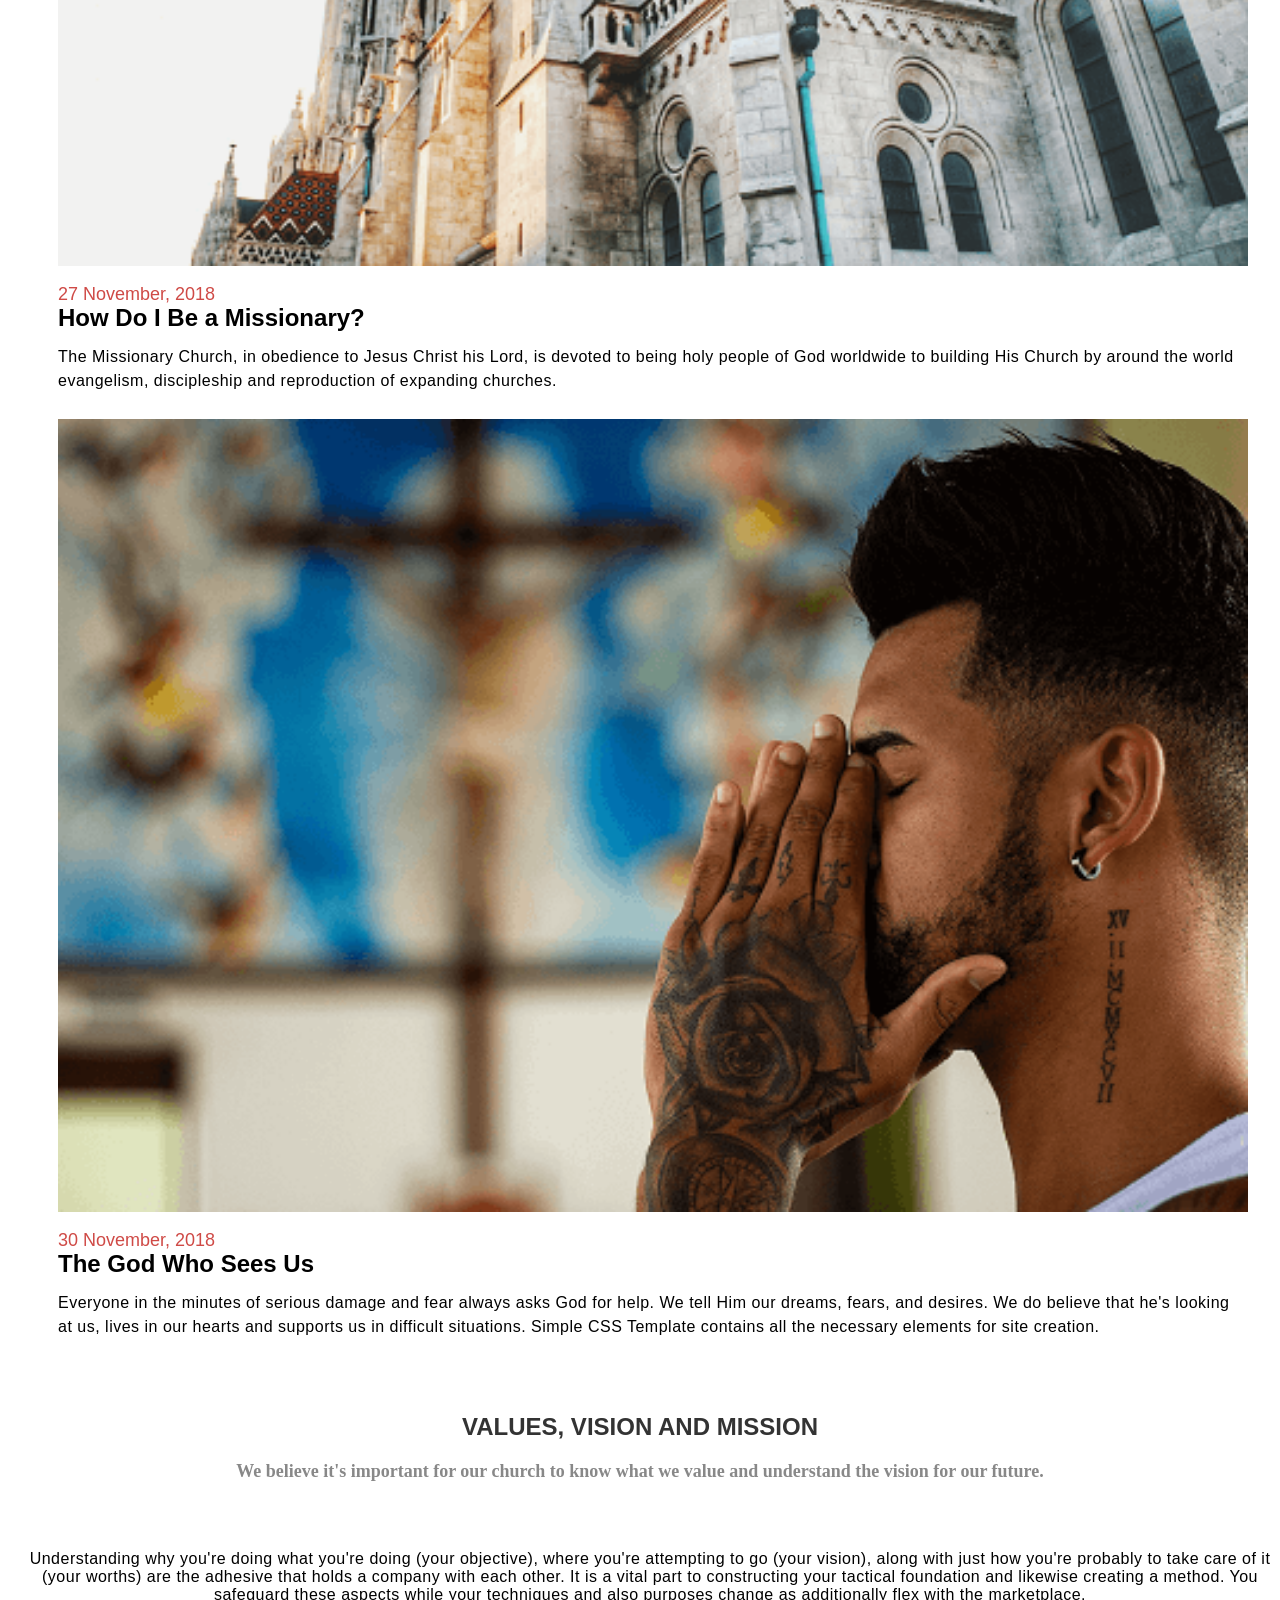
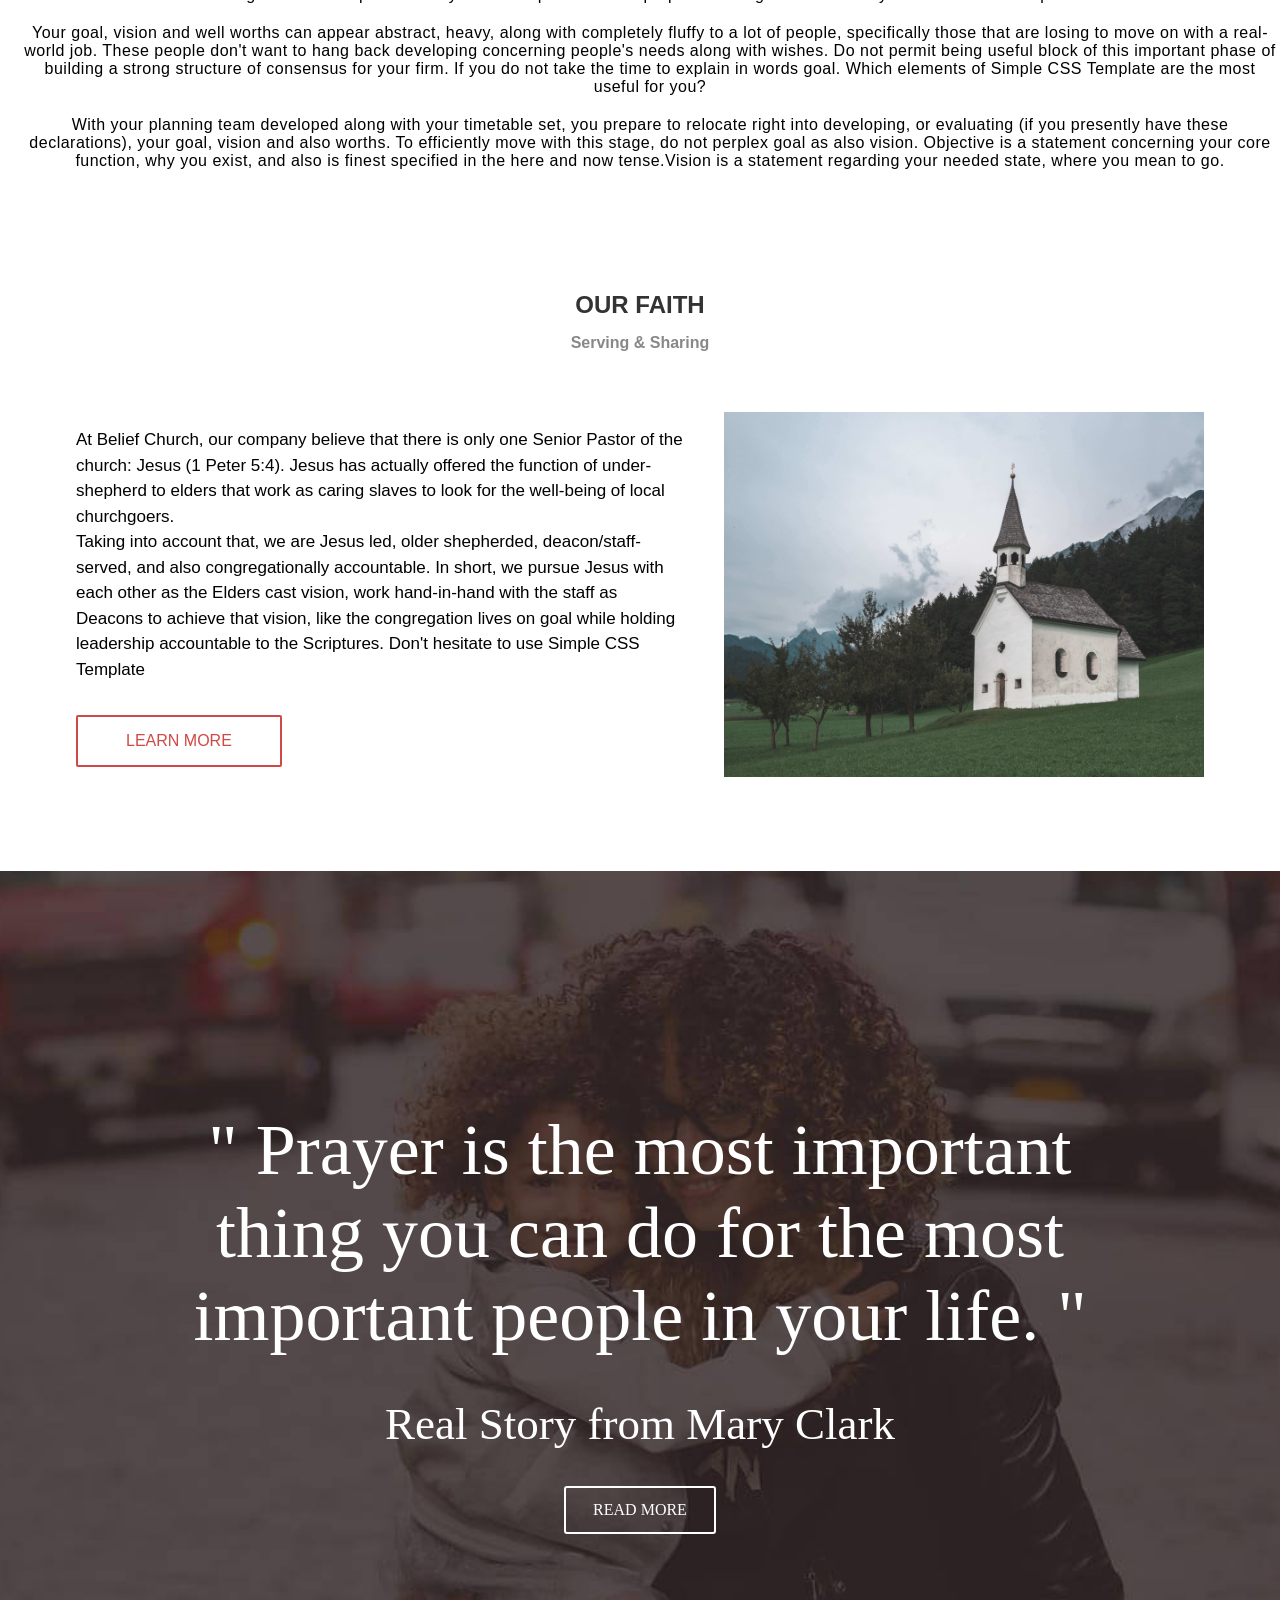
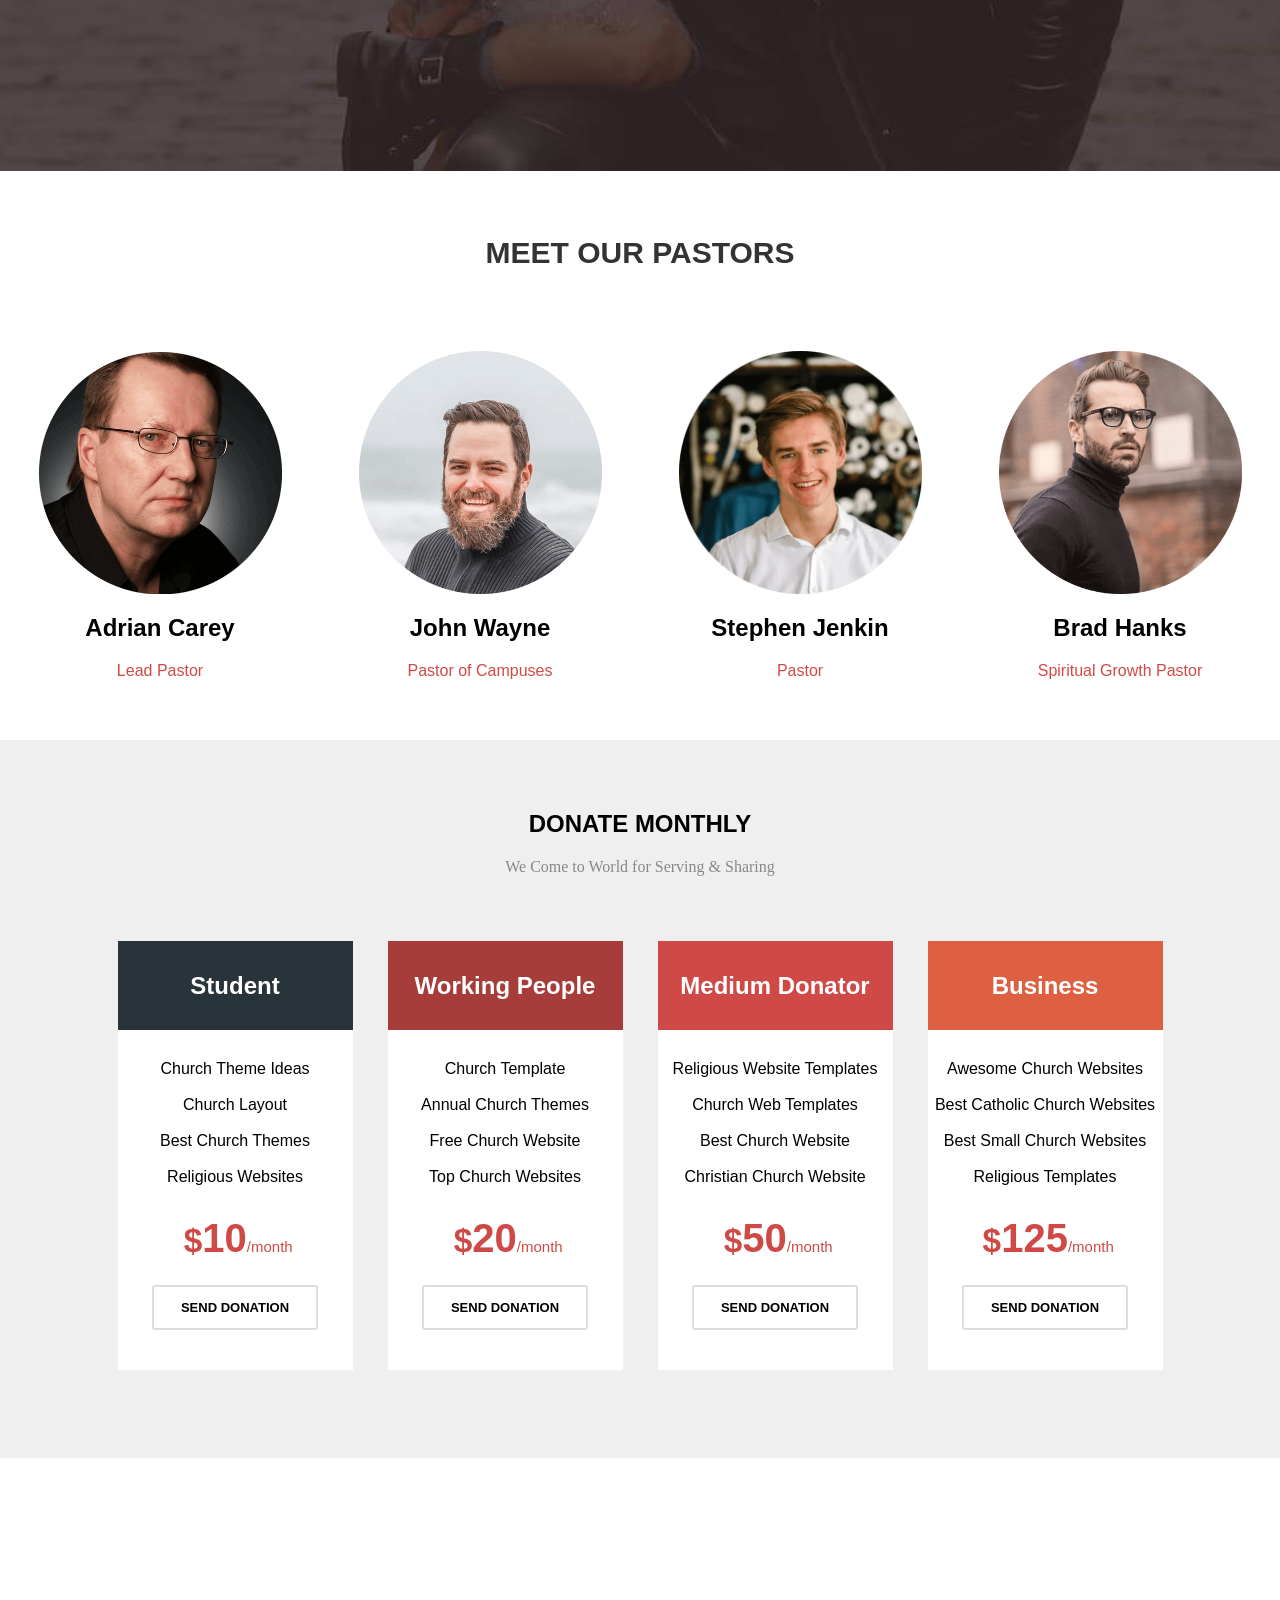
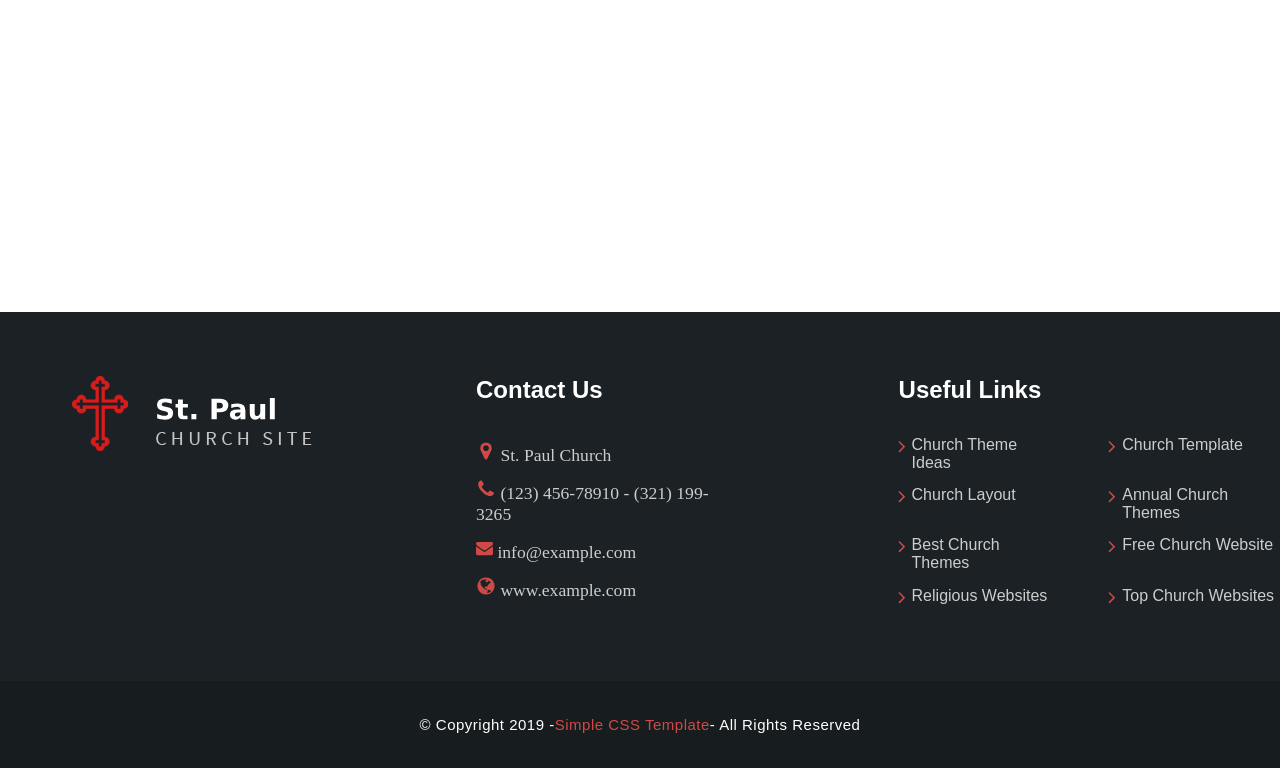
==== commit b2d1f112: "nav bar logo" ====
--- a/index.html
+++ b/index.html
@@ -22,7 +22,7 @@
         <nav class="nav">
             <div class="menu-container container">
                 <a href="#">
-                    <img src="./Assets/logo.png" alt="Red logo of a church." width="60">
+                    <img src="./Assets/Logo.png" alt="Red logo of a church." width="60">
                 </a>
             </div>
             <ul>
